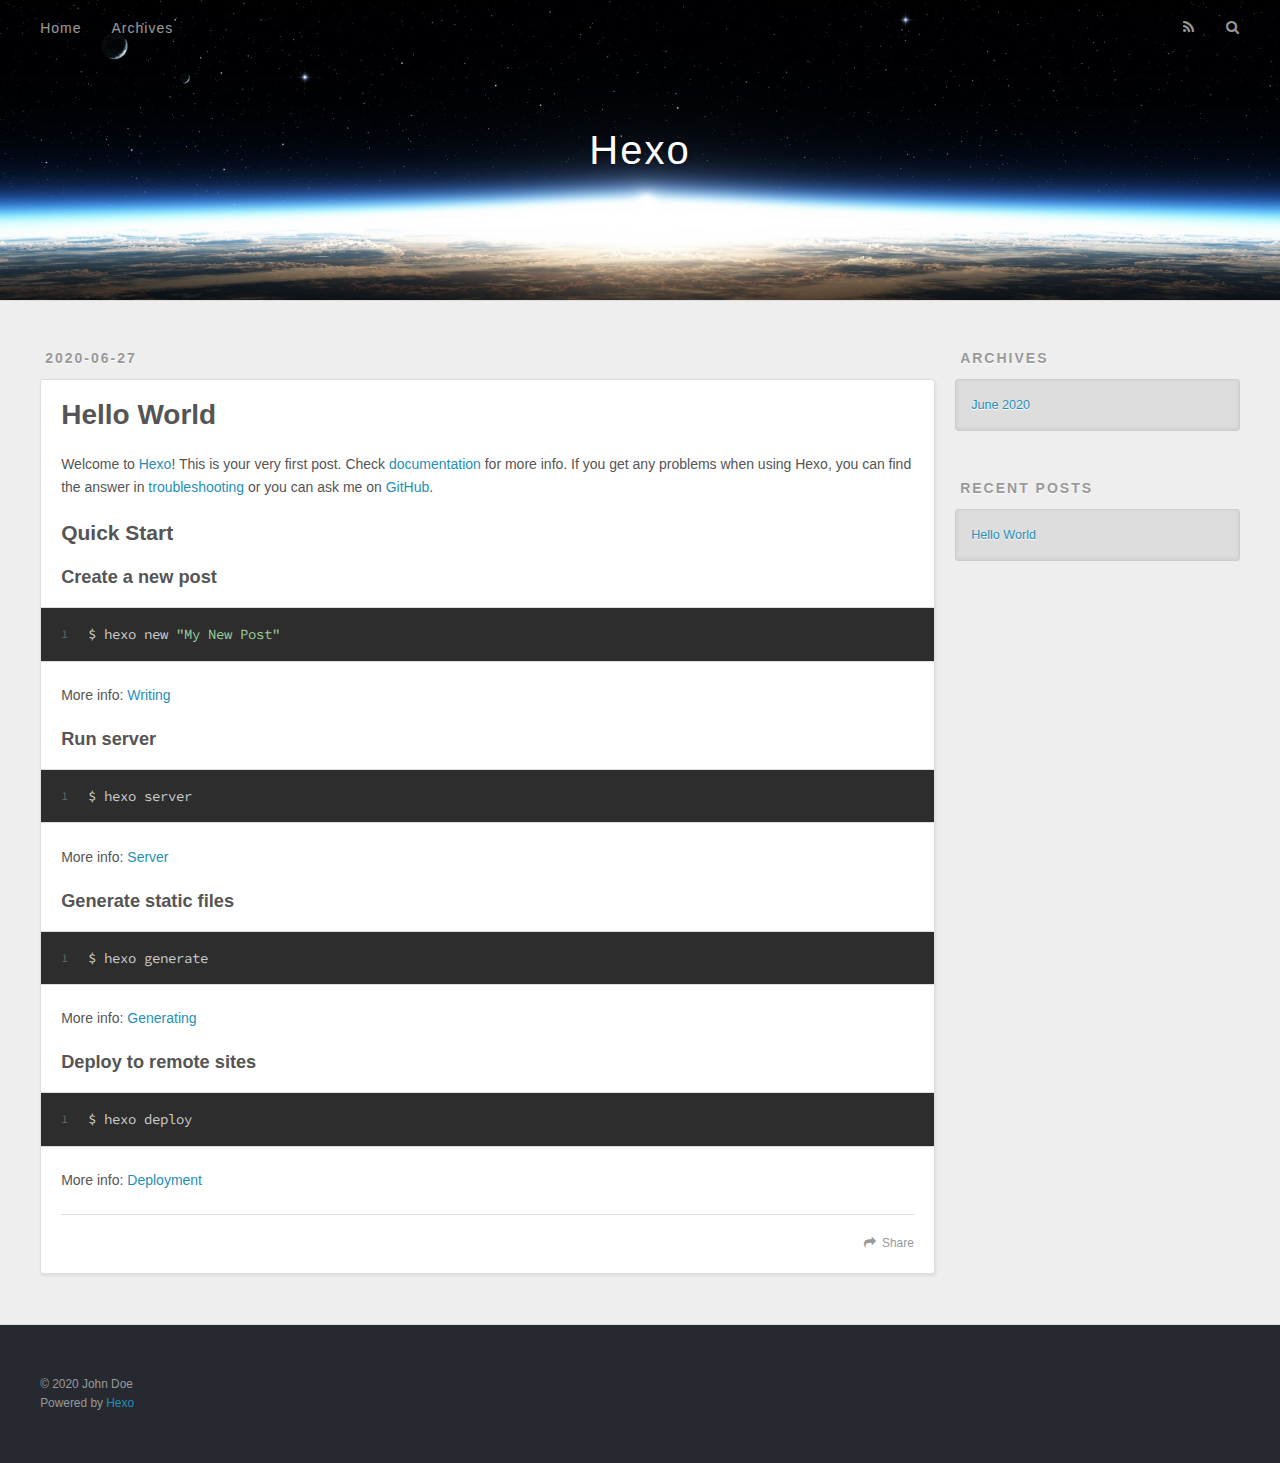
==== index.html @ b0c8f3c9 "Site updated: 2020-06-27 13:51:42" ====
<!DOCTYPE html>
<html>
<head>
  <meta charset="utf-8">
  

  
  <title>Hexo</title>
  <meta name="viewport" content="width=device-width, initial-scale=1, maximum-scale=1">
  <meta property="og:type" content="website">
<meta property="og:title" content="Hexo">
<meta property="og:url" content="http://yoursite.com/index.html">
<meta property="og:site_name" content="Hexo">
<meta property="og:locale" content="en_US">
<meta property="article:author" content="John Doe">
<meta name="twitter:card" content="summary">
  
    <link rel="alternate" href="/atom.xml" title="Hexo" type="application/atom+xml">
  
  
    <link rel="icon" href="/favicon.png">
  
  
    <link href="//fonts.googleapis.com/css?family=Source+Code+Pro" rel="stylesheet" type="text/css">
  
  
<link rel="stylesheet" href="/css/style.css">

<meta name="generator" content="Hexo 4.2.1"></head>

<body>
  <div id="container">
    <div id="wrap">
      <header id="header">
  <div id="banner"></div>
  <div id="header-outer" class="outer">
    <div id="header-title" class="inner">
      <h1 id="logo-wrap">
        <a href="/" id="logo">Hexo</a>
      </h1>
      
    </div>
    <div id="header-inner" class="inner">
      <nav id="main-nav">
        <a id="main-nav-toggle" class="nav-icon"></a>
        
          <a class="main-nav-link" href="/">Home</a>
        
          <a class="main-nav-link" href="/archives">Archives</a>
        
      </nav>
      <nav id="sub-nav">
        
          <a id="nav-rss-link" class="nav-icon" href="/atom.xml" title="RSS Feed"></a>
        
        <a id="nav-search-btn" class="nav-icon" title="Search"></a>
      </nav>
      <div id="search-form-wrap">
        <form action="//google.com/search" method="get" accept-charset="UTF-8" class="search-form"><input type="search" name="q" class="search-form-input" placeholder="Search"><button type="submit" class="search-form-submit">&#xF002;</button><input type="hidden" name="sitesearch" value="http://yoursite.com"></form>
      </div>
    </div>
  </div>
</header>
      <div class="outer">
        <section id="main">
  
    <article id="post-hello-world" class="article article-type-post" itemscope itemprop="blogPost">
  <div class="article-meta">
    <a href="/2020/06/27/hello-world/" class="article-date">
  <time datetime="2020-06-27T05:15:35.209Z" itemprop="datePublished">2020-06-27</time>
</a>
    
  </div>
  <div class="article-inner">
    
    
      <header class="article-header">
        
  
    <h1 itemprop="name">
      <a class="article-title" href="/2020/06/27/hello-world/">Hello World</a>
    </h1>
  

      </header>
    
    <div class="article-entry" itemprop="articleBody">
      
        <p>Welcome to <a href="https://hexo.io/" target="_blank" rel="noopener">Hexo</a>! This is your very first post. Check <a href="https://hexo.io/docs/" target="_blank" rel="noopener">documentation</a> for more info. If you get any problems when using Hexo, you can find the answer in <a href="https://hexo.io/docs/troubleshooting.html" target="_blank" rel="noopener">troubleshooting</a> or you can ask me on <a href="https://github.com/hexojs/hexo/issues" target="_blank" rel="noopener">GitHub</a>.</p>
<h2 id="Quick-Start"><a href="#Quick-Start" class="headerlink" title="Quick Start"></a>Quick Start</h2><h3 id="Create-a-new-post"><a href="#Create-a-new-post" class="headerlink" title="Create a new post"></a>Create a new post</h3><figure class="highlight bash"><table><tr><td class="gutter"><pre><span class="line">1</span><br></pre></td><td class="code"><pre><span class="line">$ hexo new <span class="string">"My New Post"</span></span><br></pre></td></tr></table></figure>

<p>More info: <a href="https://hexo.io/docs/writing.html" target="_blank" rel="noopener">Writing</a></p>
<h3 id="Run-server"><a href="#Run-server" class="headerlink" title="Run server"></a>Run server</h3><figure class="highlight bash"><table><tr><td class="gutter"><pre><span class="line">1</span><br></pre></td><td class="code"><pre><span class="line">$ hexo server</span><br></pre></td></tr></table></figure>

<p>More info: <a href="https://hexo.io/docs/server.html" target="_blank" rel="noopener">Server</a></p>
<h3 id="Generate-static-files"><a href="#Generate-static-files" class="headerlink" title="Generate static files"></a>Generate static files</h3><figure class="highlight bash"><table><tr><td class="gutter"><pre><span class="line">1</span><br></pre></td><td class="code"><pre><span class="line">$ hexo generate</span><br></pre></td></tr></table></figure>

<p>More info: <a href="https://hexo.io/docs/generating.html" target="_blank" rel="noopener">Generating</a></p>
<h3 id="Deploy-to-remote-sites"><a href="#Deploy-to-remote-sites" class="headerlink" title="Deploy to remote sites"></a>Deploy to remote sites</h3><figure class="highlight bash"><table><tr><td class="gutter"><pre><span class="line">1</span><br></pre></td><td class="code"><pre><span class="line">$ hexo deploy</span><br></pre></td></tr></table></figure>

<p>More info: <a href="https://hexo.io/docs/one-command-deployment.html" target="_blank" rel="noopener">Deployment</a></p>

      
    </div>
    <footer class="article-footer">
      <a data-url="http://yoursite.com/2020/06/27/hello-world/" data-id="ckbx70h0a00002ouydv3hh82j" class="article-share-link">Share</a>
      
      
    </footer>
  </div>
  
</article>


  


</section>
        
          <aside id="sidebar">
  
    

  
    

  
    
  
    
  <div class="widget-wrap">
    <h3 class="widget-title">Archives</h3>
    <div class="widget">
      <ul class="archive-list"><li class="archive-list-item"><a class="archive-list-link" href="/archives/2020/06/">June 2020</a></li></ul>
    </div>
  </div>


  
    
  <div class="widget-wrap">
    <h3 class="widget-title">Recent Posts</h3>
    <div class="widget">
      <ul>
        
          <li>
            <a href="/2020/06/27/hello-world/">Hello World</a>
          </li>
        
      </ul>
    </div>
  </div>

  
</aside>
        
      </div>
      <footer id="footer">
  
  <div class="outer">
    <div id="footer-info" class="inner">
      &copy; 2020 John Doe<br>
      Powered by <a href="http://hexo.io/" target="_blank">Hexo</a>
    </div>
  </div>
</footer>
    </div>
    <nav id="mobile-nav">
  
    <a href="/" class="mobile-nav-link">Home</a>
  
    <a href="/archives" class="mobile-nav-link">Archives</a>
  
</nav>
    

<script src="//ajax.googleapis.com/ajax/libs/jquery/2.0.3/jquery.min.js"></script>


  
<link rel="stylesheet" href="/fancybox/jquery.fancybox.css">

  
<script src="/fancybox/jquery.fancybox.pack.js"></script>




<script src="/js/script.js"></script>




  </div>
</body>
</html>
---- css/style.css ----
body {
  width: 100%;
}
body:before,
body:after {
  content: "";
  display: table;
}
body:after {
  clear: both;
}
html,
body,
div,
span,
applet,
object,
iframe,
h1,
h2,
h3,
h4,
h5,
h6,
p,
blockquote,
pre,
a,
abbr,
acronym,
address,
big,
cite,
code,
del,
dfn,
em,
img,
ins,
kbd,
q,
s,
samp,
small,
strike,
strong,
sub,
sup,
tt,
var,
dl,
dt,
dd,
ol,
ul,
li,
fieldset,
form,
label,
legend,
table,
caption,
tbody,
tfoot,
thead,
tr,
th,
td {
  margin: 0;
  padding: 0;
  border: 0;
  outline: 0;
  font-weight: inherit;
  font-style: inherit;
  font-family: inherit;
  font-size: 100%;
  vertical-align: baseline;
}
body {
  line-height: 1;
  color: #000;
  background: #fff;
}
ol,
ul {
  list-style: none;
}
table {
  border-collapse: separate;
  border-spacing: 0;
  vertical-align: middle;
}
caption,
th,
td {
  text-align: left;
  font-weight: normal;
  vertical-align: middle;
}
a img {
  border: none;
}
input,
button {
  margin: 0;
  padding: 0;
}
input::-moz-focus-inner,
button::-moz-focus-inner {
  border: 0;
  padding: 0;
}
@font-face {
  font-family: FontAwesome;
  font-style: normal;
  font-weight: normal;
  src: url("fonts/fontawesome-webfont.eot?v=#4.0.3");
  src: url("fonts/fontawesome-webfont.eot?#iefix&v=#4.0.3") format("embedded-opentype"), url("fonts/fontawesome-webfont.woff?v=#4.0.3") format("woff"), url("fonts/fontawesome-webfont.ttf?v=#4.0.3") format("truetype"), url("fonts/fontawesome-webfont.svg#fontawesomeregular?v=#4.0.3") format("svg");
}
html,
body,
#container {
  height: 100%;
}
body {
  background: #eee;
  font: 14px -apple-system, BlinkMacSystemFont, "Segoe UI", "Roboto", "Oxygen", "Ubuntu", "Cantarell", "Fira Sans", "Droid Sans", "Helvetica Neue", sans-serif;
  -webkit-text-size-adjust: 100%;
}
.outer {
  max-width: 1220px;
  margin: 0 auto;
  padding: 0 20px;
}
.outer:before,
.outer:after {
  content: "";
  display: table;
}
.outer:after {
  clear: both;
}
.inner {
  display: inline;
  float: left;
  width: 98.33333333333333%;
  margin: 0 0.833333333333333%;
}
.left,
.alignleft {
  float: left;
}
.right,
.alignright {
  float: right;
}
.clear {
  clear: both;
}
#container {
  position: relative;
}
.mobile-nav-on {
  overflow: hidden;
}
#wrap {
  height: 100%;
  width: 100%;
  position: absolute;
  top: 0;
  left: 0;
  -webkit-transition: 0.2s ease-out;
  -moz-transition: 0.2s ease-out;
  -ms-transition: 0.2s ease-out;
  transition: 0.2s ease-out;
  z-index: 1;
  background: #eee;
}
.mobile-nav-on #wrap {
  left: 280px;
}
@media screen and (min-width: 768px) {
  #main {
    display: inline;
    float: left;
    width: 73.33333333333333%;
    margin: 0 0.833333333333333%;
  }
}
.article-date,
.article-category-link,
.archive-year,
.widget-title {
  text-decoration: none;
  text-transform: uppercase;
  letter-spacing: 2px;
  color: #999;
  margin-bottom: 1em;
  margin-left: 5px;
  line-height: 1em;
  text-shadow: 0 1px #fff;
  font-weight: bold;
}
.article-inner,
.archive-article-inner {
  background: #fff;
  -webkit-box-shadow: 1px 2px 3px #ddd;
  box-shadow: 1px 2px 3px #ddd;
  border: 1px solid #ddd;
  border-radius: 3px;
}
.article-entry h1,
.widget h1 {
  font-size: 2em;
}
.article-entry h2,
.widget h2 {
  font-size: 1.5em;
}
.article-entry h3,
.widget h3 {
  font-size: 1.3em;
}
.article-entry h4,
.widget h4 {
  font-size: 1.2em;
}
.article-entry h5,
.widget h5 {
  font-size: 1em;
}
.article-entry h6,
.widget h6 {
  font-size: 1em;
  color: #999;
}
.article-entry hr,
.widget hr {
  border: 1px dashed #ddd;
}
.article-entry strong,
.widget strong {
  font-weight: bold;
}
.article-entry em,
.widget em,
.article-entry cite,
.widget cite {
  font-style: italic;
}
.article-entry sup,
.widget sup,
.article-entry sub,
.widget sub {
  font-size: 0.75em;
  line-height: 0;
  position: relative;
  vertical-align: baseline;
}
.article-entry sup,
.widget sup {
  top: -0.5em;
}
.article-entry sub,
.widget sub {
  bottom: -0.2em;
}
.article-entry small,
.widget small {
  font-size: 0.85em;
}
.article-entry acronym,
.widget acronym,
.article-entry abbr,
.widget abbr {
  border-bottom: 1px dotted;
}
.article-entry ul,
.widget ul,
.article-entry ol,
.widget ol,
.article-entry dl,
.widget dl {
  margin: 0 20px;
  line-height: 1.6em;
}
.article-entry ul ul,
.widget ul ul,
.article-entry ol ul,
.widget ol ul,
.article-entry ul ol,
.widget ul ol,
.article-entry ol ol,
.widget ol ol {
  margin-top: 0;
  margin-bottom: 0;
}
.article-entry ul,
.widget ul {
  list-style: disc;
}
.article-entry ol,
.widget ol {
  list-style: decimal;
}
.article-entry dt,
.widget dt {
  font-weight: bold;
}
#header {
  height: 300px;
  position: relative;
  border-bottom: 1px solid #ddd;
}
#header:before,
#header:after {
  content: "";
  position: absolute;
  left: 0;
  right: 0;
  height: 40px;
}
#header:before {
  top: 0;
  background: -webkit-linear-gradient(rgba(0,0,0,0.2), transparent);
  background: -moz-linear-gradient(rgba(0,0,0,0.2), transparent);
  background: -ms-linear-gradient(rgba(0,0,0,0.2), transparent);
  background: linear-gradient(rgba(0,0,0,0.2), transparent);
}
#header:after {
  bottom: 0;
  background: -webkit-linear-gradient(transparent, rgba(0,0,0,0.2));
  background: -moz-linear-gradient(transparent, rgba(0,0,0,0.2));
  background: -ms-linear-gradient(transparent, rgba(0,0,0,0.2));
  background: linear-gradient(transparent, rgba(0,0,0,0.2));
}
#header-outer {
  height: 100%;
  position: relative;
}
#header-inner {
  position: relative;
  overflow: hidden;
}
#banner {
  position: absolute;
  top: 0;
  left: 0;
  width: 100%;
  height: 100%;
  background: url("images/banner.jpg") center #000;
  -webkit-background-size: cover;
  -moz-background-size: cover;
  background-size: cover;
  z-index: -1;
}
#header-title {
  text-align: center;
  height: 40px;
  position: absolute;
  top: 50%;
  left: 0;
  margin-top: -20px;
}
#logo,
#subtitle {
  text-decoration: none;
  color: #fff;
  font-weight: 300;
  text-shadow: 0 1px 4px rgba(0,0,0,0.3);
}
#logo {
  font-size: 40px;
  line-height: 40px;
  letter-spacing: 2px;
}
#subtitle {
  font-size: 16px;
  line-height: 16px;
  letter-spacing: 1px;
}
#subtitle-wrap {
  margin-top: 16px;
}
#main-nav {
  float: left;
  margin-left: -15px;
}
.nav-icon,
.main-nav-link {
  float: left;
  color: #fff;
  opacity: 0.6;
  text-decoration: none;
  text-shadow: 0 1px rgba(0,0,0,0.2);
  -webkit-transition: opacity 0.2s;
  -moz-transition: opacity 0.2s;
  -ms-transition: opacity 0.2s;
  transition: opacity 0.2s;
  display: block;
  padding: 20px 15px;
}
.nav-icon:hover,
.main-nav-link:hover {
  opacity: 1;
}
.nav-icon {
  font-family: FontAwesome;
  text-align: center;
  font-size: 14px;
  width: 14px;
  height: 14px;
  padding: 20px 15px;
  position: relative;
  cursor: pointer;
}
.main-nav-link {
  font-weight: 300;
  letter-spacing: 1px;
}
@media screen and (max-width: 479px) {
  .main-nav-link {
    display: none;
  }
}
#main-nav-toggle {
  display: none;
}
#main-nav-toggle:before {
  content: "\f0c9";
}
@media screen and (max-width: 479px) {
  #main-nav-toggle {
    display: block;
  }
}
#sub-nav {
  float: right;
  margin-right: -15px;
}
#nav-rss-link:before {
  content: "\f09e";
}
#nav-search-btn:before {
  content: "\f002";
}
#search-form-wrap {
  position: absolute;
  top: 15px;
  width: 150px;
  height: 30px;
  right: -150px;
  opacity: 0;
  -webkit-transition: 0.2s ease-out;
  -moz-transition: 0.2s ease-out;
  -ms-transition: 0.2s ease-out;
  transition: 0.2s ease-out;
}
#search-form-wrap.on {
  opacity: 1;
  right: 0;
}
@media screen and (max-width: 479px) {
  #search-form-wrap {
    width: 100%;
    right: -100%;
  }
}
.search-form {
  position: absolute;
  top: 0;
  left: 0;
  right: 0;
  background: #fff;
  padding: 5px 15px;
  border-radius: 15px;
  -webkit-box-shadow: 0 0 10px rgba(0,0,0,0.3);
  box-shadow: 0 0 10px rgba(0,0,0,0.3);
}
.search-form-input {
  border: none;
  background: none;
  color: #555;
  width: 100%;
  font: 13px -apple-system, BlinkMacSystemFont, "Segoe UI", "Roboto", "Oxygen", "Ubuntu", "Cantarell", "Fira Sans", "Droid Sans", "Helvetica Neue", sans-serif;
  outline: none;
}
.search-form-input::-webkit-search-results-decoration,
.search-form-input::-webkit-search-cancel-button {
  -webkit-appearance: none;
}
.search-form-submit {
  position: absolute;
  top: 50%;
  right: 10px;
  margin-top: -7px;
  font: 13px FontAwesome;
  border: none;
  background: none;
  color: #bbb;
  cursor: pointer;
}
.search-form-submit:hover,
.search-form-submit:focus {
  color: #777;
}
.article {
  margin: 50px 0;
}
.article-inner {
  overflow: hidden;
}
.article-meta:before,
.article-meta:after {
  content: "";
  display: table;
}
.article-meta:after {
  clear: both;
}
.article-date {
  float: left;
}
.article-category {
  float: left;
  line-height: 1em;
  color: #ccc;
  text-shadow: 0 1px #fff;
  margin-left: 8px;
}
.article-category:before {
  content: "\2022";
}
.article-category-link {
  margin: 0 12px 1em;
}
.article-header {
  padding: 20px 20px 0;
}
.article-title {
  text-decoration: none;
  font-size: 2em;
  font-weight: bold;
  color: #555;
  line-height: 1.1em;
  -webkit-transition: color 0.2s;
  -moz-transition: color 0.2s;
  -ms-transition: color 0.2s;
  transition: color 0.2s;
}
a.article-title:hover {
  color: #258fb8;
}
.article-entry {
  color: #555;
  padding: 0 20px;
}
.article-entry:before,
.article-entry:after {
  content: "";
  display: table;
}
.article-entry:after {
  clear: both;
}
.article-entry p,
.article-entry table {
  line-height: 1.6em;
  margin: 1.6em 0;
}
.article-entry h1,
.article-entry h2,
.article-entry h3,
.article-entry h4,
.article-entry h5,
.article-entry h6 {
  font-weight: bold;
}
.article-entry h1,
.article-entry h2,
.article-entry h3,
.article-entry h4,
.article-entry h5,
.article-entry h6 {
  line-height: 1.1em;
  margin: 1.1em 0;
}
.article-entry a {
  color: #258fb8;
  text-decoration: none;
}
.article-entry a:hover {
  text-decoration: underline;
}
.article-entry ul,
.article-entry ol,
.article-entry dl {
  margin-top: 1.6em;
  margin-bottom: 1.6em;
}
.article-entry img,
.article-entry video {
  max-width: 100%;
  height: auto;
  display: block;
  margin: auto;
}
.article-entry iframe {
  border: none;
}
.article-entry table {
  width: 100%;
  border-collapse: collapse;
  border-spacing: 0;
}
.article-entry th {
  font-weight: bold;
  border-bottom: 3px solid #ddd;
  padding-bottom: 0.5em;
}
.article-entry td {
  border-bottom: 1px solid #ddd;
  padding: 10px 0;
}
.article-entry blockquote {
  font-family: Georgia, "Times New Roman", serif;
  font-size: 1.4em;
  margin: 1.6em 20px;
  text-align: center;
}
.article-entry blockquote footer {
  font-size: 14px;
  margin: 1.6em 0;
  font-family: -apple-system, BlinkMacSystemFont, "Segoe UI", "Roboto", "Oxygen", "Ubuntu", "Cantarell", "Fira Sans", "Droid Sans", "Helvetica Neue", sans-serif;
}
.article-entry blockquote footer cite:before {
  content: "—";
  padding: 0 0.5em;
}
.article-entry .pullquote {
  text-align: left;
  width: 45%;
  margin: 0;
}
.article-entry .pullquote.left {
  margin-left: 0.5em;
  margin-right: 1em;
}
.article-entry .pullquote.right {
  margin-right: 0.5em;
  margin-left: 1em;
}
.article-entry .caption {
  color: #999;
  display: block;
  font-size: 0.9em;
  margin-top: 0.5em;
  position: relative;
  text-align: center;
}
.article-entry .video-container {
  position: relative;
  padding-top: 56.25%;
  height: 0;
  overflow: hidden;
}
.article-entry .video-container iframe,
.article-entry .video-container object,
.article-entry .video-container embed {
  position: absolute;
  top: 0;
  left: 0;
  width: 100%;
  height: 100%;
  margin-top: 0;
}
.article-more-link a {
  display: inline-block;
  line-height: 1em;
  padding: 6px 15px;
  border-radius: 15px;
  background: #eee;
  color: #999;
  text-shadow: 0 1px #fff;
  text-decoration: none;
}
.article-more-link a:hover {
  background: #258fb8;
  color: #fff;
  text-decoration: none;
  text-shadow: 0 1px #1e7293;
}
.article-footer {
  font-size: 0.85em;
  line-height: 1.6em;
  border-top: 1px solid #ddd;
  padding-top: 1.6em;
  margin: 0 20px 20px;
}
.article-footer:before,
.article-footer:after {
  content: "";
  display: table;
}
.article-footer:after {
  clear: both;
}
.article-footer a {
  color: #999;
  text-decoration: none;
}
.article-footer a:hover {
  color: #555;
}
.article-tag-list-item {
  float: left;
  margin-right: 10px;
}
.article-tag-list-link:before {
  content: "#";
}
.article-comment-link {
  float: right;
}
.article-comment-link:before {
  content: "\f075";
  font-family: FontAwesome;
  padding-right: 8px;
}
.article-share-link {
  cursor: pointer;
  float: right;
  margin-left: 20px;
}
.article-share-link:before {
  content: "\f064";
  font-family: FontAwesome;
  padding-right: 6px;
}
#article-nav {
  position: relative;
}
#article-nav:before,
#article-nav:after {
  content: "";
  display: table;
}
#article-nav:after {
  clear: both;
}
@media screen and (min-width: 768px) {
  #article-nav {
    margin: 50px 0;
  }
  #article-nav:before {
    width: 8px;
    height: 8px;
    position: absolute;
    top: 50%;
    left: 50%;
    margin-top: -4px;
    margin-left: -4px;
    content: "";
    border-radius: 50%;
    background: #ddd;
    -webkit-box-shadow: 0 1px 2px #fff;
    box-shadow: 0 1px 2px #fff;
  }
}
.article-nav-link-wrap {
  text-decoration: none;
  text-shadow: 0 1px #fff;
  color: #999;
  -webkit-box-sizing: border-box;
  -moz-box-sizing: border-box;
  box-sizing: border-box;
  margin-top: 50px;
  text-align: center;
  display: block;
}
.article-nav-link-wrap:hover {
  color: #555;
}
@media screen and (min-width: 768px) {
  .article-nav-link-wrap {
    width: 50%;
    margin-top: 0;
  }
}
@media screen and (min-width: 768px) {
  #article-nav-newer {
    float: left;
    text-align: right;
    padding-right: 20px;
  }
}
@media screen and (min-width: 768px) {
  #article-nav-older {
    float: right;
    text-align: left;
    padding-left: 20px;
  }
}
.article-nav-caption {
  text-transform: uppercase;
  letter-spacing: 2px;
  color: #ddd;
  line-height: 1em;
  font-weight: bold;
}
#article-nav-newer .article-nav-caption {
  margin-right: -2px;
}
.article-nav-title {
  font-size: 0.85em;
  line-height: 1.6em;
  margin-top: 0.5em;
}
.article-share-box {
  position: absolute;
  display: none;
  background: #fff;
  -webkit-box-shadow: 1px 2px 10px rgba(0,0,0,0.2);
  box-shadow: 1px 2px 10px rgba(0,0,0,0.2);
  border-radius: 3px;
  margin-left: -145px;
  overflow: hidden;
  z-index: 1;
}
.article-share-box.on {
  display: block;
}
.article-share-input {
  width: 100%;
  background: none;
  -webkit-box-sizing: border-box;
  -moz-box-sizing: border-box;
  box-sizing: border-box;
  font: 14px -apple-system, BlinkMacSystemFont, "Segoe UI", "Roboto", "Oxygen", "Ubuntu", "Cantarell", "Fira Sans", "Droid Sans", "Helvetica Neue", sans-serif;
  padding: 0 15px;
  color: #555;
  outline: none;
  border: 1px solid #ddd;
  border-radius: 3px 3px 0 0;
  height: 36px;
  line-height: 36px;
}
.article-share-links {
  background: #eee;
}
.article-share-links:before,
.article-share-links:after {
  content: "";
  display: table;
}
.article-share-links:after {
  clear: both;
}
.article-share-twitter,
.article-share-facebook,
.article-share-pinterest,
.article-share-google {
  width: 50px;
  height: 36px;
  display: block;
  float: left;
  position: relative;
  color: #999;
  text-shadow: 0 1px #fff;
}
.article-share-twitter:before,
.article-share-facebook:before,
.article-share-pinterest:before,
.article-share-google:before {
  font-size: 20px;
  font-family: FontAwesome;
  width: 20px;
  height: 20px;
  position: absolute;
  top: 50%;
  left: 50%;
  margin-top: -10px;
  margin-left: -10px;
  text-align: center;
}
.article-share-twitter:hover,
.article-share-facebook:hover,
.article-share-pinterest:hover,
.article-share-google:hover {
  color: #fff;
}
.article-share-twitter:before {
  content: "\f099";
}
.article-share-twitter:hover {
  background: #00aced;
  text-shadow: 0 1px #008abe;
}
.article-share-facebook:before {
  content: "\f09a";
}
.article-share-facebook:hover {
  background: #3b5998;
  text-shadow: 0 1px #2f477a;
}
.article-share-pinterest:before {
  content: "\f0d2";
}
.article-share-pinterest:hover {
  background: #cb2027;
  text-shadow: 0 1px #a21a1f;
}
.article-share-google:before {
  content: "\f0d5";
}
.article-share-google:hover {
  background: #dd4b39;
  text-shadow: 0 1px #be3221;
}
.article-gallery {
  background: #000;
  position: relative;
}
.article-gallery-photos {
  position: relative;
  overflow: hidden;
}
.article-gallery-img {
  display: none;
  max-width: 100%;
}
.article-gallery-img:first-child {
  display: block;
}
.article-gallery-img.loaded {
  position: absolute;
  display: block;
}
.article-gallery-img img {
  display: block;
  max-width: 100%;
  margin: 0 auto;
}
#comments {
  background: #fff;
  -webkit-box-shadow: 1px 2px 3px #ddd;
  box-shadow: 1px 2px 3px #ddd;
  padding: 20px;
  border: 1px solid #ddd;
  border-radius: 3px;
  margin: 50px 0;
}
#comments a {
  color: #258fb8;
}
.archives-wrap {
  margin: 50px 0;
}
.archives:before,
.archives:after {
  content: "";
  display: table;
}
.archives:after {
  clear: both;
}
.archive-year-wrap {
  margin-bottom: 1em;
}
.archives {
  -webkit-column-gap: 10px;
  -moz-column-gap: 10px;
  column-gap: 10px;
}
@media screen and (min-width: 480px) and (max-width: 767px) {
  .archives {
    -webkit-column-count: 2;
    -moz-column-count: 2;
    column-count: 2;
  }
}
@media screen and (min-width: 768px) {
  .archives {
    -webkit-column-count: 3;
    -moz-column-count: 3;
    column-count: 3;
  }
}
.archive-article {
  -webkit-column-break-inside: avoid;
  page-break-inside: avoid;
  overflow: hidden;
  break-inside: avoid-column;
}
.archive-article-inner {
  padding: 10px;
  margin-bottom: 15px;
}
.archive-article-title {
  text-decoration: none;
  font-weight: bold;
  color: #555;
  -webkit-transition: color 0.2s;
  -moz-transition: color 0.2s;
  -ms-transition: color 0.2s;
  transition: color 0.2s;
  line-height: 1.6em;
}
.archive-article-title:hover {
  color: #258fb8;
}
.archive-article-footer {
  margin-top: 1em;
}
.archive-article-date {
  color: #999;
  text-decoration: none;
  font-size: 0.85em;
  line-height: 1em;
  margin-bottom: 0.5em;
  display: block;
}
#page-nav {
  margin: 50px auto;
  background: #fff;
  -webkit-box-shadow: 1px 2px 3px #ddd;
  box-shadow: 1px 2px 3px #ddd;
  border: 1px solid #ddd;
  border-radius: 3px;
  text-align: center;
  color: #999;
  overflow: hidden;
}
#page-nav:before,
#page-nav:after {
  content: "";
  display: table;
}
#page-nav:after {
  clear: both;
}
#page-nav a,
#page-nav span {
  padding: 10px 20px;
  line-height: 1;
  height: 2ex;
}
#page-nav a {
  color: #999;
  text-decoration: none;
}
#page-nav a:hover {
  background: #999;
  color: #fff;
}
#page-nav .prev {
  float: left;
}
#page-nav .next {
  float: right;
}
#page-nav .page-number {
  display: inline-block;
}
@media screen and (max-width: 479px) {
  #page-nav .page-number {
    display: none;
  }
}
#page-nav .current {
  color: #555;
  font-weight: bold;
}
#page-nav .space {
  color: #ddd;
}
#footer {
  background: #262a30;
  padding: 50px 0;
  border-top: 1px solid #ddd;
  color: #999;
}
#footer a {
  color: #258fb8;
  text-decoration: none;
}
#footer a:hover {
  text-decoration: underline;
}
#footer-info {
  line-height: 1.6em;
  font-size: 0.85em;
}
.article-entry pre,
.article-entry .highlight {
  background: #2d2d2d;
  margin: 0 -20px;
  padding: 15px 20px;
  border-style: solid;
  border-color: #ddd;
  border-width: 1px 0;
  overflow: auto;
  color: #ccc;
  line-height: 22.400000000000002px;
}
.article-entry .highlight .gutter pre,
.article-entry .gist .gist-file .gist-data .line-numbers {
  color: #666;
  font-size: 0.85em;
}
.article-entry pre,
.article-entry code {
  font-family: "Source Code Pro", Consolas, Monaco, Menlo, Consolas, monospace;
}
.article-entry code {
  background: #eee;
  text-shadow: 0 1px #fff;
  padding: 0 0.3em;
}
.article-entry pre code {
  background: none;
  text-shadow: none;
  padding: 0;
}
.article-entry .highlight pre {
  border: none;
  margin: 0;
  padding: 0;
}
.article-entry .highlight table {
  margin: 0;
  width: auto;
}
.article-entry .highlight td {
  border: none;
  padding: 0;
}
.article-entry .highlight figcaption {
  font-size: 0.85em;
  color: #999;
  line-height: 1em;
  margin-bottom: 1em;
}
.article-entry .highlight figcaption:before,
.article-entry .highlight figcaption:after {
  content: "";
  display: table;
}
.article-entry .highlight figcaption:after {
  clear: both;
}
.article-entry .highlight figcaption a {
  float: right;
}
.article-entry .highlight .gutter pre {
  text-align: right;
  padding-right: 20px;
}
.article-entry .highlight .line {
  height: 22.400000000000002px;
}
.article-entry .highlight .line.marked {
  background: #515151;
}
.article-entry .gist {
  margin: 0 -20px;
  border-style: solid;
  border-color: #ddd;
  border-width: 1px 0;
  background: #2d2d2d;
  padding: 15px 20px 15px 0;
}
.article-entry .gist .gist-file {
  border: none;
  font-family: "Source Code Pro", Consolas, Monaco, Menlo, Consolas, monospace;
  margin: 0;
}
.article-entry .gist .gist-file .gist-data {
  background: none;
  border: none;
}
.article-entry .gist .gist-file .gist-data .line-numbers {
  background: none;
  border: none;
  padding: 0 20px 0 0;
}
.article-entry .gist .gist-file .gist-data .line-data {
  padding: 0 !important;
}
.article-entry .gist .gist-file .highlight {
  margin: 0;
  padding: 0;
  border: none;
}
.article-entry .gist .gist-file .gist-meta {
  background: #2d2d2d;
  color: #999;
  font: 0.85em -apple-system, BlinkMacSystemFont, "Segoe UI", "Roboto", "Oxygen", "Ubuntu", "Cantarell", "Fira Sans", "Droid Sans", "Helvetica Neue", sans-serif;
  text-shadow: 0 0;
  padding: 0;
  margin-top: 1em;
  margin-left: 20px;
}
.article-entry .gist .gist-file .gist-meta a {
  color: #258fb8;
  font-weight: normal;
}
.article-entry .gist .gist-file .gist-meta a:hover {
  text-decoration: underline;
}
pre .comment,
pre .title {
  color: #999;
}
pre .variable,
pre .attribute,
pre .tag,
pre .regexp,
pre .ruby .constant,
pre .xml .tag .title,
pre .xml .pi,
pre .xml .doctype,
pre .html .doctype,
pre .css .id,
pre .css .class,
pre .css .pseudo {
  color: #f2777a;
}
pre .number,
pre .preprocessor,
pre .built_in,
pre .literal,
pre .params,
pre .constant {
  color: #f99157;
}
pre .class,
pre .ruby .class .title,
pre .css .rules .attribute {
  color: #9c9;
}
pre .string,
pre .value,
pre .inheritance,
pre .header,
pre .ruby .symbol,
pre .xml .cdata {
  color: #9c9;
}
pre .css .hexcolor {
  color: #6cc;
}
pre .function,
pre .python .decorator,
pre .python .title,
pre .ruby .function .title,
pre .ruby .title .keyword,
pre .perl .sub,
pre .javascript .title,
pre .coffeescript .title {
  color: #69c;
}
pre .keyword,
pre .javascript .function {
  color: #c9c;
}
@media screen and (max-width: 479px) {
  #mobile-nav {
    position: absolute;
    top: 0;
    left: 0;
    width: 280px;
    height: 100%;
    background: #191919;
    border-right: 1px solid #fff;
  }
}
@media screen and (max-width: 479px) {
  .mobile-nav-link {
    display: block;
    color: #999;
    text-decoration: none;
    padding: 15px 20px;
    font-weight: bold;
  }
  .mobile-nav-link:hover {
    color: #fff;
  }
}
@media screen and (min-width: 768px) {
  #sidebar {
    display: inline;
    float: left;
    width: 23.333333333333332%;
    margin: 0 0.833333333333333%;
  }
}
.widget-wrap {
  margin: 50px 0;
}
.widget {
  color: #777;
  text-shadow: 0 1px #fff;
  background: #ddd;
  -webkit-box-shadow: 0 -1px 4px #ccc inset;
  box-shadow: 0 -1px 4px #ccc inset;
  border: 1px solid #ccc;
  padding: 15px;
  border-radius: 3px;
}
.widget a {
  color: #258fb8;
  text-decoration: none;
}
.widget a:hover {
  text-decoration: underline;
}
.widget ul ul,
.widget ol ul,
.widget dl ul,
.widget ul ol,
.widget ol ol,
.widget dl ol,
.widget ul dl,
.widget ol dl,
.widget dl dl {
  margin-left: 15px;
  list-style: disc;
}
.widget {
  line-height: 1.6em;
  word-wrap: break-word;
  font-size: 0.9em;
}
.widget ul,
.widget ol {
  list-style: none;
  margin: 0;
}
.widget ul ul,
.widget ol ul,
.widget ul ol,
.widget ol ol {
  margin: 0 20px;
}
.widget ul ul,
.widget ol ul {
  list-style: disc;
}
.widget ul ol,
.widget ol ol {
  list-style: decimal;
}
.category-list-count,
.tag-list-count,
.archive-list-count {
  padding-left: 5px;
  color: #999;
  font-size: 0.85em;
}
.category-list-count:before,
.tag-list-count:before,
.archive-list-count:before {
  content: "(";
}
.category-list-count:after,
.tag-list-count:after,
.archive-list-count:after {
  content: ")";
}
.tagcloud a {
  margin-right: 5px;
  display: inline-block;
}
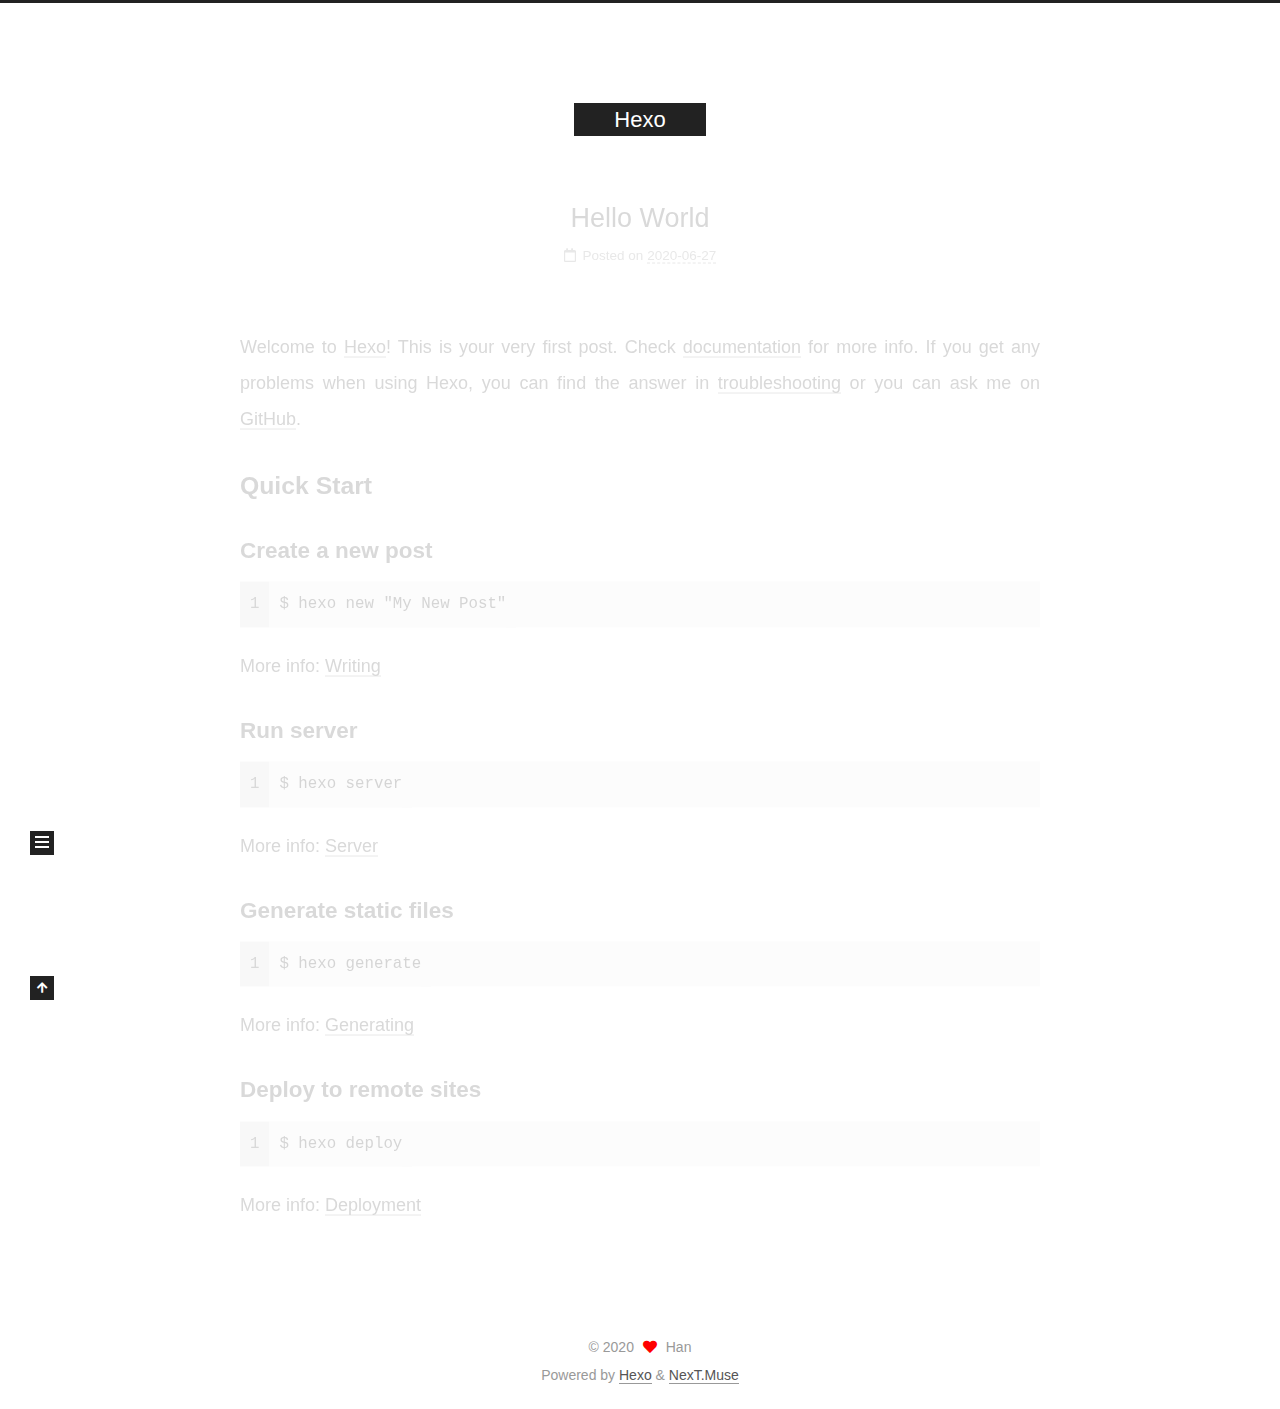
==== commit 63515679: "Site updated: 2020-06-27 14:31:07" ====
--- a/index.html
+++ b/index.html
@@ -1,196 +1,350 @@
 <!DOCTYPE html>
-<html>
+<html lang="en">
 <head>
-  <meta charset="utf-8">
-  
-
-  
-  <title>Hexo</title>
-  <meta name="viewport" content="width=device-width, initial-scale=1, maximum-scale=1">
+  <meta charset="UTF-8">
+<meta name="viewport" content="width=device-width, initial-scale=1, maximum-scale=2">
+<meta name="theme-color" content="#222">
+<meta name="generator" content="Hexo 4.2.1">
+  <link rel="apple-touch-icon" sizes="180x180" href="/images/apple-touch-icon-next.png">
+  <link rel="icon" type="image/png" sizes="32x32" href="/images/favicon-32x32-next.png">
+  <link rel="icon" type="image/png" sizes="16x16" href="/images/favicon-16x16-next.png">
+  <link rel="mask-icon" href="/images/logo.svg" color="#222">
+
+<link rel="stylesheet" href="/css/main.css">
+
+
+<link rel="stylesheet" href="/lib/font-awesome/css/all.min.css">
+
+<script id="hexo-configurations">
+    var NexT = window.NexT || {};
+    var CONFIG = {"hostname":"chasuka.github.io","root":"/","scheme":"Muse","version":"8.0.0-rc.3","exturl":false,"sidebar":{"position":"left","display":"post","padding":18,"offset":12,"onmobile":false},"copycode":{"enable":false,"show_result":false,"style":null},"back2top":{"enable":true,"sidebar":false,"scrollpercent":false},"bookmark":{"enable":false,"color":"#222","save":"auto"},"fancybox":false,"mediumzoom":false,"lazyload":false,"pangu":false,"comments":{"style":"tabs","active":null,"storage":true,"lazyload":false,"nav":null},"algolia":{"hits":{"per_page":10},"labels":{"input_placeholder":"Search for Posts","hits_empty":"We didn't find any results for the search: ${query}","hits_stats":"${hits} results found in ${time} ms"}},"localsearch":{"enable":false,"trigger":"auto","top_n_per_article":1,"unescape":false,"preload":false},"motion":{"enable":true,"async":false,"transition":{"post_block":"fadeIn","post_header":"slideDownIn","post_body":"slideDownIn","coll_header":"slideLeftIn","sidebar":"slideUpIn"}}};
+  </script>
+
   <meta property="og:type" content="website">
 <meta property="og:title" content="Hexo">
-<meta property="og:url" content="http://yoursite.com/index.html">
+<meta property="og:url" content="https://chasuka.github.io/index.html">
 <meta property="og:site_name" content="Hexo">
 <meta property="og:locale" content="en_US">
-<meta property="article:author" content="John Doe">
+<meta property="article:author" content="Han">
 <meta name="twitter:card" content="summary">
-  
-    <link rel="alternate" href="/atom.xml" title="Hexo" type="application/atom+xml">
-  
-  
-    <link rel="icon" href="/favicon.png">
-  
-  
-    <link href="//fonts.googleapis.com/css?family=Source+Code+Pro" rel="stylesheet" type="text/css">
-  
-  
-<link rel="stylesheet" href="/css/style.css">
-
-<meta name="generator" content="Hexo 4.2.1"></head>
-
-<body>
-  <div id="container">
-    <div id="wrap">
-      <header id="header">
-  <div id="banner"></div>
-  <div id="header-outer" class="outer">
-    <div id="header-title" class="inner">
-      <h1 id="logo-wrap">
-        <a href="/" id="logo">Hexo</a>
-      </h1>
+
+<link rel="canonical" href="https://chasuka.github.io/">
+
+
+<script id="page-configurations">
+  // https://hexo.io/docs/variables.html
+  CONFIG.page = {
+    sidebar: "",
+    isHome : true,
+    isPost : false,
+    lang   : 'en'
+  };
+</script>
+
+  <title>Hexo</title>
+  
+
+
+
+
+
+
+  <noscript>
+  <style>
+  .use-motion .brand,
+  .use-motion .menu-item,
+  .sidebar-inner,
+  .use-motion .post-block,
+  .use-motion .pagination,
+  .use-motion .comments,
+  .use-motion .post-header,
+  .use-motion .post-body,
+  .use-motion .collection-header { opacity: initial; }
+
+  .use-motion .site-title,
+  .use-motion .site-subtitle {
+    opacity: initial;
+    top: initial;
+  }
+
+  .use-motion .logo-line-before i { left: initial; }
+  .use-motion .logo-line-after i { right: initial; }
+  </style>
+</noscript>
+
+</head>
+
+<body itemscope itemtype="http://schema.org/WebPage">
+  <div class="container use-motion">
+    <div class="headband"></div>
+
+    <header class="header" itemscope itemtype="http://schema.org/WPHeader">
+      <div class="header-inner"><div class="site-brand-container">
+  <div class="site-nav-toggle">
+    <div class="toggle" aria-label="Toggle navigation bar">
+    </div>
+  </div>
+
+  <div class="site-meta">
+
+    <a href="/" class="brand" rel="start">
+      <span class="logo-line-before"><i></i></span>
+      <h1 class="site-title">Hexo</h1>
+      <span class="logo-line-after"><i></i></span>
+    </a>
+  </div>
+
+  <div class="site-nav-right">
+    <div class="toggle popup-trigger">
+    </div>
+  </div>
+</div>
+
+
+
+
+
+
+
+</div>
+    </header>
+
+    
+  <div class="back-to-top">
+    <i class="fa fa-arrow-up"></i>
+    <span>0%</span>
+  </div>
+
+
+    <main class="main">
+      <div class="main-inner">
+        <div class="content-wrap">
+          
+
+          <div class="content index posts-expand">
+            
+      
+  
+  
+  <article itemscope itemtype="http://schema.org/Article" class="post-block" lang="en">
+    <link itemprop="mainEntityOfPage" href="https://chasuka.github.io/2020/06/27/hello-world/">
+
+    <span hidden itemprop="author" itemscope itemtype="http://schema.org/Person">
+      <meta itemprop="image" content="/images/avatar.gif">
+      <meta itemprop="name" content="Han">
+      <meta itemprop="description" content="">
+    </span>
+
+    <span hidden itemprop="publisher" itemscope itemtype="http://schema.org/Organization">
+      <meta itemprop="name" content="Hexo">
+    </span>
+      <header class="post-header">
+        <h2 class="post-title" itemprop="name headline">
+          
+            <a href="/2020/06/27/hello-world/" class="post-title-link" itemprop="url">Hello World</a>
+        </h2>
+
+        <div class="post-meta">
+            <span class="post-meta-item">
+              <span class="post-meta-item-icon">
+                <i class="far fa-calendar"></i>
+              </span>
+              <span class="post-meta-item-text">Posted on</span>
+
+              <time title="Created: 2020-06-27 13:15:35" itemprop="dateCreated datePublished" datetime="2020-06-27T13:15:35+08:00">2020-06-27</time>
+            </span>
+
+          
+
+        </div>
+      </header>
+
+    
+    
+    
+    <div class="post-body" itemprop="articleBody">
+
+      
+          <p>Welcome to <a href="https://hexo.io/" target="_blank" rel="noopener">Hexo</a>! This is your very first post. Check <a href="https://hexo.io/docs/" target="_blank" rel="noopener">documentation</a> for more info. If you get any problems when using Hexo, you can find the answer in <a href="https://hexo.io/docs/troubleshooting.html" target="_blank" rel="noopener">troubleshooting</a> or you can ask me on <a href="https://github.com/hexojs/hexo/issues" target="_blank" rel="noopener">GitHub</a>.</p>
+<h2 id="Quick-Start"><a href="#Quick-Start" class="headerlink" title="Quick Start"></a>Quick Start</h2><h3 id="Create-a-new-post"><a href="#Create-a-new-post" class="headerlink" title="Create a new post"></a>Create a new post</h3><figure class="highlight bash"><table><tr><td class="gutter"><pre><span class="line">1</span><br></pre></td><td class="code"><pre><span class="line">$ hexo new <span class="string">"My New Post"</span></span><br></pre></td></tr></table></figure>
+
+<p>More info: <a href="https://hexo.io/docs/writing.html" target="_blank" rel="noopener">Writing</a></p>
+<h3 id="Run-server"><a href="#Run-server" class="headerlink" title="Run server"></a>Run server</h3><figure class="highlight bash"><table><tr><td class="gutter"><pre><span class="line">1</span><br></pre></td><td class="code"><pre><span class="line">$ hexo server</span><br></pre></td></tr></table></figure>
+
+<p>More info: <a href="https://hexo.io/docs/server.html" target="_blank" rel="noopener">Server</a></p>
+<h3 id="Generate-static-files"><a href="#Generate-static-files" class="headerlink" title="Generate static files"></a>Generate static files</h3><figure class="highlight bash"><table><tr><td class="gutter"><pre><span class="line">1</span><br></pre></td><td class="code"><pre><span class="line">$ hexo generate</span><br></pre></td></tr></table></figure>
+
+<p>More info: <a href="https://hexo.io/docs/generating.html" target="_blank" rel="noopener">Generating</a></p>
+<h3 id="Deploy-to-remote-sites"><a href="#Deploy-to-remote-sites" class="headerlink" title="Deploy to remote sites"></a>Deploy to remote sites</h3><figure class="highlight bash"><table><tr><td class="gutter"><pre><span class="line">1</span><br></pre></td><td class="code"><pre><span class="line">$ hexo deploy</span><br></pre></td></tr></table></figure>
+
+<p>More info: <a href="https://hexo.io/docs/one-command-deployment.html" target="_blank" rel="noopener">Deployment</a></p>
+
       
     </div>
-    <div id="header-inner" class="inner">
-      <nav id="main-nav">
-        <a id="main-nav-toggle" class="nav-icon"></a>
+
+    
+    
+    
+      <footer class="post-footer">
+        <div class="post-eof"></div>
+      </footer>
+  </article>
+  
+  
+  
+
+
+  
+
+
+
+          </div>
+          
+
+<script>
+  window.addEventListener('tabs:register', () => {
+    let { activeClass } = CONFIG.comments;
+    if (CONFIG.comments.storage) {
+      activeClass = localStorage.getItem('comments_active') || activeClass;
+    }
+    if (activeClass) {
+      let activeTab = document.querySelector(`a[href="#comment-${activeClass}"]`);
+      if (activeTab) {
+        activeTab.click();
+      }
+    }
+  });
+  if (CONFIG.comments.storage) {
+    window.addEventListener('tabs:click', event => {
+      if (!event.target.matches('.tabs-comment .tab-content .tab-pane')) return;
+      let commentClass = event.target.classList[1];
+      localStorage.setItem('comments_active', commentClass);
+    });
+  }
+</script>
+
+        </div>
+          
+  
+  <div class="toggle sidebar-toggle">
+    <span class="toggle-line toggle-line-first"></span>
+    <span class="toggle-line toggle-line-middle"></span>
+    <span class="toggle-line toggle-line-last"></span>
+  </div>
+
+  <aside class="sidebar">
+    <div class="sidebar-inner">
+
+      <ul class="sidebar-nav motion-element">
+        <li class="sidebar-nav-toc">
+          Table of Contents
+        </li>
+        <li class="sidebar-nav-overview">
+          Overview
+        </li>
+      </ul>
+
+      <!--noindex-->
+      <div class="post-toc-wrap sidebar-panel">
+      </div>
+      <!--/noindex-->
+
+      <div class="site-overview-wrap sidebar-panel">
+        <div class="site-author motion-element" itemprop="author" itemscope itemtype="http://schema.org/Person">
+  <p class="site-author-name" itemprop="name">Han</p>
+  <div class="site-description" itemprop="description"></div>
+</div>
+<div class="site-state-wrap motion-element">
+  <nav class="site-state">
+      <div class="site-state-item site-state-posts">
+          <a href="/archives">
+          <span class="site-state-item-count">1</span>
+          <span class="site-state-item-name">posts</span>
+        </a>
+      </div>
+  </nav>
+</div>
+
+
+
+      </div>
+
+    </div>
+  </aside>
+  <div id="sidebar-dimmer"></div>
+
+
+      </div>
+    </main>
+
+    <footer class="footer">
+      <div class="footer-inner">
         
-          <a class="main-nav-link" href="/">Home</a>
+
         
-          <a class="main-nav-link" href="/archives">Archives</a>
+
+<div class="copyright">
+  
+  &copy; 
+  <span itemprop="copyrightYear">2020</span>
+  <span class="with-love">
+    <i class="fa fa-heart"></i>
+  </span>
+  <span class="author" itemprop="copyrightHolder">Han</span>
+</div>
+  <div class="powered-by">Powered by <a href="https://hexo.io/" class="theme-link" rel="noopener" target="_blank">Hexo</a> & <a href="https://theme-next.js.org/muse/" class="theme-link" rel="noopener" target="_blank">NexT.Muse</a>
+  </div>
+
         
-      </nav>
-      <nav id="sub-nav">
-        
-          <a id="nav-rss-link" class="nav-icon" href="/atom.xml" title="RSS Feed"></a>
-        
-        <a id="nav-search-btn" class="nav-icon" title="Search"></a>
-      </nav>
-      <div id="search-form-wrap">
-        <form action="//google.com/search" method="get" accept-charset="UTF-8" class="search-form"><input type="search" name="q" class="search-form-input" placeholder="Search"><button type="submit" class="search-form-submit">&#xF002;</button><input type="hidden" name="sitesearch" value="http://yoursite.com"></form>
-      </div>
-    </div>
-  </div>
-</header>
-      <div class="outer">
-        <section id="main">
-  
-    <article id="post-hello-world" class="article article-type-post" itemscope itemprop="blogPost">
-  <div class="article-meta">
-    <a href="/2020/06/27/hello-world/" class="article-date">
-  <time datetime="2020-06-27T05:15:35.209Z" itemprop="datePublished">2020-06-27</time>
-</a>
-    
-  </div>
-  <div class="article-inner">
-    
-    
-      <header class="article-header">
-        
-  
-    <h1 itemprop="name">
-      <a class="article-title" href="/2020/06/27/hello-world/">Hello World</a>
-    </h1>
-  
-
-      </header>
-    
-    <div class="article-entry" itemprop="articleBody">
-      
-        <p>Welcome to <a href="https://hexo.io/" target="_blank" rel="noopener">Hexo</a>! This is your very first post. Check <a href="https://hexo.io/docs/" target="_blank" rel="noopener">documentation</a> for more info. If you get any problems when using Hexo, you can find the answer in <a href="https://hexo.io/docs/troubleshooting.html" target="_blank" rel="noopener">troubleshooting</a> or you can ask me on <a href="https://github.com/hexojs/hexo/issues" target="_blank" rel="noopener">GitHub</a>.</p>
-<h2 id="Quick-Start"><a href="#Quick-Start" class="headerlink" title="Quick Start"></a>Quick Start</h2><h3 id="Create-a-new-post"><a href="#Create-a-new-post" class="headerlink" title="Create a new post"></a>Create a new post</h3><figure class="highlight bash"><table><tr><td class="gutter"><pre><span class="line">1</span><br></pre></td><td class="code"><pre><span class="line">$ hexo new <span class="string">"My New Post"</span></span><br></pre></td></tr></table></figure>
-
-<p>More info: <a href="https://hexo.io/docs/writing.html" target="_blank" rel="noopener">Writing</a></p>
-<h3 id="Run-server"><a href="#Run-server" class="headerlink" title="Run server"></a>Run server</h3><figure class="highlight bash"><table><tr><td class="gutter"><pre><span class="line">1</span><br></pre></td><td class="code"><pre><span class="line">$ hexo server</span><br></pre></td></tr></table></figure>
-
-<p>More info: <a href="https://hexo.io/docs/server.html" target="_blank" rel="noopener">Server</a></p>
-<h3 id="Generate-static-files"><a href="#Generate-static-files" class="headerlink" title="Generate static files"></a>Generate static files</h3><figure class="highlight bash"><table><tr><td class="gutter"><pre><span class="line">1</span><br></pre></td><td class="code"><pre><span class="line">$ hexo generate</span><br></pre></td></tr></table></figure>
-
-<p>More info: <a href="https://hexo.io/docs/generating.html" target="_blank" rel="noopener">Generating</a></p>
-<h3 id="Deploy-to-remote-sites"><a href="#Deploy-to-remote-sites" class="headerlink" title="Deploy to remote sites"></a>Deploy to remote sites</h3><figure class="highlight bash"><table><tr><td class="gutter"><pre><span class="line">1</span><br></pre></td><td class="code"><pre><span class="line">$ hexo deploy</span><br></pre></td></tr></table></figure>
-
-<p>More info: <a href="https://hexo.io/docs/one-command-deployment.html" target="_blank" rel="noopener">Deployment</a></p>
-
-      
-    </div>
-    <footer class="article-footer">
-      <a data-url="http://yoursite.com/2020/06/27/hello-world/" data-id="ckbx70h0a00002ouydv3hh82j" class="article-share-link">Share</a>
-      
-      
+
+
+
+
+
+
+
+
+      </div>
     </footer>
   </div>
-  
-</article>
-
-
-  
-
-
-</section>
-        
-          <aside id="sidebar">
-  
-    
-
-  
-    
-
-  
-    
-  
-    
-  <div class="widget-wrap">
-    <h3 class="widget-title">Archives</h3>
-    <div class="widget">
-      <ul class="archive-list"><li class="archive-list-item"><a class="archive-list-link" href="/archives/2020/06/">June 2020</a></li></ul>
-    </div>
-  </div>
-
-
-  
-    
-  <div class="widget-wrap">
-    <h3 class="widget-title">Recent Posts</h3>
-    <div class="widget">
-      <ul>
-        
-          <li>
-            <a href="/2020/06/27/hello-world/">Hello World</a>
-          </li>
-        
-      </ul>
-    </div>
-  </div>
-
-  
-</aside>
-        
-      </div>
-      <footer id="footer">
-  
-  <div class="outer">
-    <div id="footer-info" class="inner">
-      &copy; 2020 John Doe<br>
-      Powered by <a href="http://hexo.io/" target="_blank">Hexo</a>
-    </div>
-  </div>
-</footer>
-    </div>
-    <nav id="mobile-nav">
-  
-    <a href="/" class="mobile-nav-link">Home</a>
-  
-    <a href="/archives" class="mobile-nav-link">Archives</a>
-  
-</nav>
-    
-
-<script src="//ajax.googleapis.com/ajax/libs/jquery/2.0.3/jquery.min.js"></script>
-
-
-  
-<link rel="stylesheet" href="/fancybox/jquery.fancybox.css">
-
-  
-<script src="/fancybox/jquery.fancybox.pack.js"></script>
-
-
-
-
-<script src="/js/script.js"></script>
-
-
-
-
-  </div>
+
+  
+  <script src="/lib/anime.min.js"></script>
+  <script src="/lib/velocity/velocity.min.js"></script>
+  <script src="/lib/velocity/velocity.ui.min.js"></script>
+
+<script src="/js/utils.js"></script>
+
+<script src="/js/motion.js"></script>
+
+
+<script src="/js/schemes/muse.js"></script>
+
+
+<script src="/js/next-boot.js"></script>
+
+
+
+
+  
+
+
+
+
+
+
+
+
+
+
+
+
+
+
+
+  
+
+  
+
 </body>
-</html>+</html>
--- a/css/main.css
+++ b/css/main.css
@@ -0,0 +1,2564 @@
+:root {
+  --body-bg-color: #fff;
+  --content-bg-color: #fff;
+  --card-bg-color: #f5f5f5;
+  --text-color: #555;
+  --blockquote-color: #666;
+  --link-color: #555;
+  --link-hover-color: #222;
+  --brand-color: #fff;
+  --brand-hover-color: #fff;
+  --table-row-odd-bg-color: #f9f9f9;
+  --table-row-hover-bg-color: #f5f5f5;
+  --menu-item-bg-color: #f5f5f5;
+  --btn-default-bg: #222;
+  --btn-default-color: #fff;
+  --btn-default-border-color: #222;
+  --btn-default-hover-bg: #fff;
+  --btn-default-hover-color: #222;
+  --btn-default-hover-border-color: #222;
+  --highlight-background: #f0f0f0;
+  --highlight-foreground: #444;
+  --highlight-gutter-background: #dedede;
+  --highlight-gutter-foreground: #555;
+}
+html {
+  line-height: 1.15; /* 1 */
+  -webkit-text-size-adjust: 100%; /* 2 */
+}
+body {
+  margin: 0;
+}
+main {
+  display: block;
+}
+h1 {
+  font-size: 2em;
+  margin: 0.67em 0;
+}
+hr {
+  box-sizing: content-box; /* 1 */
+  height: 0; /* 1 */
+  overflow: visible; /* 2 */
+}
+pre {
+  font-family: monospace, monospace; /* 1 */
+  font-size: 1em; /* 2 */
+}
+a {
+  background: transparent;
+}
+abbr[title] {
+  border-bottom: none; /* 1 */
+  text-decoration: underline; /* 2 */
+  text-decoration: underline dotted; /* 2 */
+}
+b,
+strong {
+  font-weight: bolder;
+}
+code,
+kbd,
+samp {
+  font-family: monospace, monospace; /* 1 */
+  font-size: 1em; /* 2 */
+}
+small {
+  font-size: 80%;
+}
+sub,
+sup {
+  font-size: 75%;
+  line-height: 0;
+  position: relative;
+  vertical-align: baseline;
+}
+sub {
+  bottom: -0.25em;
+}
+sup {
+  top: -0.5em;
+}
+img {
+  border-style: none;
+}
+button,
+input,
+optgroup,
+select,
+textarea {
+  font-family: inherit; /* 1 */
+  font-size: 100%; /* 1 */
+  line-height: 1.15; /* 1 */
+  margin: 0; /* 2 */
+}
+button,
+input {
+/* 1 */
+  overflow: visible;
+}
+button,
+select {
+/* 1 */
+  text-transform: none;
+}
+button,
+[type='button'],
+[type='reset'],
+[type='submit'] {
+  -webkit-appearance: button;
+}
+button::-moz-focus-inner,
+[type='button']::-moz-focus-inner,
+[type='reset']::-moz-focus-inner,
+[type='submit']::-moz-focus-inner {
+  border-style: none;
+  padding: 0;
+}
+button:-moz-focusring,
+[type='button']:-moz-focusring,
+[type='reset']:-moz-focusring,
+[type='submit']:-moz-focusring {
+  outline: 1px dotted ButtonText;
+}
+fieldset {
+  padding: 0.35em 0.75em 0.625em;
+}
+legend {
+  box-sizing: border-box; /* 1 */
+  color: inherit; /* 2 */
+  display: table; /* 1 */
+  max-width: 100%; /* 1 */
+  padding: 0; /* 3 */
+  white-space: normal; /* 1 */
+}
+progress {
+  vertical-align: baseline;
+}
+textarea {
+  overflow: auto;
+}
+[type='checkbox'],
+[type='radio'] {
+  box-sizing: border-box; /* 1 */
+  padding: 0; /* 2 */
+}
+[type='number']::-webkit-inner-spin-button,
+[type='number']::-webkit-outer-spin-button {
+  height: auto;
+}
+[type='search'] {
+  outline-offset: -2px; /* 2 */
+  -webkit-appearance: textfield; /* 1 */
+}
+[type='search']::-webkit-search-decoration {
+  -webkit-appearance: none;
+}
+::-webkit-file-upload-button {
+  font: inherit; /* 2 */
+  -webkit-appearance: button; /* 1 */
+}
+details {
+  display: block;
+}
+summary {
+  display: list-item;
+}
+template {
+  display: none;
+}
+[hidden] {
+  display: none;
+}
+::selection {
+  background: #262a30;
+  color: #eee;
+}
+html,
+body {
+  height: 100%;
+}
+body {
+  background: var(--body-bg-color);
+  color: var(--text-color);
+  font-family: 'Lato', "PingFang SC", "Microsoft YaHei", sans-serif;
+  font-size: 1em;
+  line-height: 2;
+}
+@media (max-width: 991px) {
+  body {
+    padding-left: 0 !important;
+    padding-right: 0 !important;
+  }
+}
+h1,
+h2,
+h3,
+h4,
+h5,
+h6 {
+  font-family: 'Lato', "PingFang SC", "Microsoft YaHei", sans-serif;
+  font-weight: bold;
+  line-height: 1.5;
+  margin: 20px 0 15px;
+}
+h1 {
+  font-size: 1.5em;
+}
+h2 {
+  font-size: 1.375em;
+}
+h3 {
+  font-size: 1.25em;
+}
+h4 {
+  font-size: 1.125em;
+}
+h5 {
+  font-size: 1em;
+}
+h6 {
+  font-size: 0.875em;
+}
+p {
+  margin: 0 0 20px 0;
+}
+a,
+span.exturl {
+  border-bottom: 1px solid #999;
+  color: var(--link-color);
+  outline: 0;
+  text-decoration: none;
+  overflow-wrap: break-word;
+  word-wrap: break-word;
+  cursor: pointer;
+}
+a:hover,
+span.exturl:hover {
+  border-bottom-color: var(--link-hover-color);
+  color: var(--link-hover-color);
+}
+iframe,
+img,
+video {
+  display: block;
+  margin-left: auto;
+  margin-right: auto;
+  max-width: 100%;
+}
+hr {
+  background-image: repeating-linear-gradient(-45deg, #ddd, #ddd 4px, transparent 4px, transparent 8px);
+  border: 0;
+  height: 3px;
+  margin: 40px 0;
+}
+blockquote {
+  border-left: 4px solid #ddd;
+  color: var(--blockquote-color);
+  margin: 0;
+  padding: 0 15px;
+}
+blockquote cite::before {
+  content: '-';
+  padding: 0 5px;
+}
+dt {
+  font-weight: bold;
+}
+dd {
+  margin: 0;
+  padding: 0;
+}
+kbd {
+  background-color: #f5f5f5;
+  background-image: linear-gradient(#eee, #fff, #eee);
+  border: 1px solid #ccc;
+  border-radius: 0.2em;
+  box-shadow: 0.1em 0.1em 0.2em rgba(0,0,0,0.1);
+  color: #555;
+  font-family: inherit;
+  padding: 0.1em 0.3em;
+  white-space: nowrap;
+}
+.table-container {
+  overflow: auto;
+}
+table {
+  border-collapse: collapse;
+  border-spacing: 0;
+  font-size: 0.875em;
+  margin: 0 0 20px 0;
+  width: 100%;
+}
+tbody tr:nth-of-type(odd) {
+  background: var(--table-row-odd-bg-color);
+}
+tbody tr:hover {
+  background: var(--table-row-hover-bg-color);
+}
+caption,
+th,
+td {
+  font-weight: normal;
+  padding: 8px;
+  vertical-align: middle;
+}
+th,
+td {
+  border: 1px solid #ddd;
+  border-bottom: 3px solid #ddd;
+}
+th {
+  font-weight: 700;
+  padding-bottom: 10px;
+}
+td {
+  border-bottom-width: 1px;
+}
+.btn {
+  background: var(--btn-default-bg);
+  border: 2px solid var(--btn-default-border-color);
+  border-radius: 0;
+  color: var(--btn-default-color);
+  display: inline-block;
+  font-size: 0.875em;
+  line-height: 2;
+  padding: 0 20px;
+  text-decoration: none;
+  transition-property: background-color;
+  transition-delay: 0s;
+  transition-duration: 0.2s;
+  transition-timing-function: ease-in-out;
+}
+.btn:hover {
+  background: var(--btn-default-hover-bg);
+  border-color: var(--btn-default-hover-border-color);
+  color: var(--btn-default-hover-color);
+}
+.btn + .btn {
+  margin: 0 0 8px 8px;
+}
+.btn .fa-fw {
+  text-align: left;
+  width: 1.285714285714286em;
+}
+.toggle {
+  line-height: 0;
+}
+.toggle .toggle-line {
+  background: #fff;
+  display: inline-block;
+  height: 2px;
+  left: 0;
+  position: relative;
+  top: 0;
+  transition: all 0.4s;
+  vertical-align: top;
+  width: 100%;
+}
+.toggle .toggle-line:not(:first-child) {
+  margin-top: 3px;
+}
+.toggle.toggle-arrow .toggle-line-first {
+  left: 50%;
+  top: 2px;
+  transform: rotate(45deg);
+  width: 50%;
+}
+.toggle.toggle-arrow .toggle-line-middle {
+  left: 2px;
+  width: 90%;
+}
+.toggle.toggle-arrow .toggle-line-last {
+  left: 50%;
+  top: -2px;
+  transform: rotate(-45deg);
+  width: 50%;
+}
+.toggle.toggle-close .toggle-line-first {
+  transform: rotate(-45deg);
+  top: 5px;
+}
+.toggle.toggle-close .toggle-line-middle {
+  opacity: 0;
+}
+.toggle.toggle-close .toggle-line-last {
+  transform: rotate(45deg);
+  top: -5px;
+}
+/*
+
+Original highlight.js style (c) Ivan Sagalaev <maniac@softwaremaniacs.org>
+
+*/
+
+.hljs {
+  display: block;
+  overflow-x: auto;
+  padding: 0.5em;
+  background: #F0F0F0;
+}
+
+
+/* Base color: saturation 0; */
+
+.hljs,
+.hljs-subst {
+  color: #444;
+}
+
+.hljs-comment {
+  color: #888888;
+}
+
+.hljs-keyword,
+.hljs-attribute,
+.hljs-selector-tag,
+.hljs-meta-keyword,
+.hljs-doctag,
+.hljs-name {
+  font-weight: bold;
+}
+
+
+/* User color: hue: 0 */
+
+.hljs-type,
+.hljs-string,
+.hljs-number,
+.hljs-selector-id,
+.hljs-selector-class,
+.hljs-quote,
+.hljs-template-tag,
+.hljs-deletion {
+  color: #880000;
+}
+
+.hljs-title,
+.hljs-section {
+  color: #880000;
+  font-weight: bold;
+}
+
+.hljs-regexp,
+.hljs-symbol,
+.hljs-variable,
+.hljs-template-variable,
+.hljs-link,
+.hljs-selector-attr,
+.hljs-selector-pseudo {
+  color: #BC6060;
+}
+
+
+/* Language color: hue: 90; */
+
+.hljs-literal {
+  color: #78A960;
+}
+
+.hljs-built_in,
+.hljs-bullet,
+.hljs-code,
+.hljs-addition {
+  color: #397300;
+}
+
+
+/* Meta color: hue: 200 */
+
+.hljs-meta {
+  color: #1f7199;
+}
+
+.hljs-meta-string {
+  color: #4d99bf;
+}
+
+
+/* Misc effects */
+
+.hljs-emphasis {
+  font-style: italic;
+}
+
+.hljs-strong {
+  font-weight: bold;
+}
+
+.highlight,
+pre {
+  background: var(--highlight-background);
+  color: var(--highlight-foreground);
+  line-height: 1.6;
+  margin: 0 auto 20px;
+}
+pre,
+code {
+  font-family: consolas, Menlo, monospace, "PingFang SC", "Microsoft YaHei";
+}
+code {
+  background: #eee;
+  border-radius: 3px;
+  color: #555;
+  padding: 2px 4px;
+  overflow-wrap: break-word;
+  word-wrap: break-word;
+}
+.highlight {
+  position: relative;
+}
+.highlight pre {
+  border: 0;
+  margin: 0;
+  padding: 10px 0;
+}
+.highlight table {
+  border: 0;
+  margin: 0;
+  width: auto;
+}
+.highlight td {
+  border: 0;
+  padding: 0;
+}
+.highlight figcaption {
+  background: var(--highlight-gutter-background);
+  color: var(--highlight-foreground);
+  display: flex;
+  font-size: 0.875em;
+  justify-content: space-between;
+  line-height: 1.2;
+  padding: 0.5em;
+}
+.highlight figcaption a {
+  color: var(--highlight-foreground);
+}
+.highlight figcaption a:hover {
+  border-bottom-color: var(--highlight-foreground);
+}
+.highlight figcaption a,
+.highlight figcaption span {
+  min-width: 0;
+}
+.highlight .gutter {
+  -moz-user-select: none;
+  -ms-user-select: none;
+  -webkit-user-select: none;
+  user-select: none;
+}
+.highlight .gutter pre {
+  background: var(--highlight-gutter-background);
+  color: var(--highlight-gutter-foreground);
+  padding-left: 10px;
+  padding-right: 10px;
+  text-align: right;
+}
+.highlight .code pre {
+  background: var(--highlight-background);
+  padding-left: 10px;
+  width: 100%;
+}
+.gist table {
+  width: auto;
+}
+.gist table td {
+  border: 0;
+}
+pre {
+  overflow: auto;
+  padding: 10px;
+}
+pre code {
+  background: none;
+  color: var(--highlight-foreground);
+  font-size: 0.875em;
+  padding: 0;
+  text-shadow: none;
+}
+.blockquote-center {
+  border-left: none;
+  margin: 40px 0;
+  padding: 0;
+  position: relative;
+  text-align: center;
+}
+.blockquote-center .fa {
+  display: block;
+  opacity: 0.6;
+  position: absolute;
+  width: 100%;
+}
+.blockquote-center .fa-quote-left {
+  border-top: 1px solid #ccc;
+  text-align: left;
+  top: -20px;
+}
+.blockquote-center .fa-quote-right {
+  border-bottom: 1px solid #ccc;
+  text-align: right;
+  bottom: -20px;
+}
+.blockquote-center p,
+.blockquote-center div {
+  text-align: center;
+}
+.post-body .group-picture img {
+  margin: 0 auto;
+  padding: 0 3px;
+}
+.group-picture-row {
+  margin-bottom: 6px;
+  overflow: hidden;
+}
+.group-picture-column {
+  float: left;
+  margin-bottom: 10px;
+}
+.post-body .label {
+  color: #555;
+  display: inline;
+  padding: 0 2px;
+}
+.post-body .label.default {
+  background: #f0f0f0;
+}
+.post-body .label.primary {
+  background: #efe6f7;
+}
+.post-body .label.info {
+  background: #e5f2f8;
+}
+.post-body .label.success {
+  background: #e7f4e9;
+}
+.post-body .label.warning {
+  background: #fcf6e1;
+}
+.post-body .label.danger {
+  background: #fae8eb;
+}
+.post-body .link-grid {
+  display: grid;
+  grid-gap: 1.5rem 1.5rem;
+  grid-template-columns: 1fr 1fr;
+  padding: 1.5rem;
+}
+@media (max-width: 767px) {
+  .post-body .link-grid {
+    grid-template-columns: 1fr;
+  }
+}
+.post-body .link-grid .link-grid-container {
+  border: solid #ddd;
+  box-shadow: 1rem 1rem 0.5rem #808080;
+  height: 5rem;
+  padding: 0.5rem;
+  position: relative;
+  transition: background 0.3s;
+}
+.post-body .link-grid .link-grid-container:hover {
+  animation: shake 0.5s;
+  background: rgba(230,244,250,0.5);
+}
+.post-body .link-grid .link-grid-container:active {
+  box-shadow: 0.5rem 0.5rem 0.25rem #808080;
+  transform: translate(0.2rem, 0.2rem);
+}
+.post-body .link-grid .link-grid-container .link-grid-image {
+  background-clip: content-box;
+  background-origin: content-box;
+  background-size: cover;
+  border: 1px solid #ddd;
+  border-radius: 50%;
+  box-sizing: border-box;
+  height: 5rem;
+  padding: 3px;
+  position: absolute;
+  width: 5rem;
+}
+.post-body .link-grid .link-grid-container p {
+  margin: 0 1rem 0 6rem;
+}
+.post-body .link-grid .link-grid-container p:first-of-type {
+  font-size: 1.2em;
+}
+.post-body .link-grid .link-grid-container p:last-of-type {
+  font-size: 0.8em;
+  line-height: 1.3rem;
+  opacity: 0.7;
+}
+.post-body .link-grid .link-grid-container a {
+  border: 0;
+  height: 100%;
+  left: 0;
+  position: absolute;
+  top: 0;
+  width: 100%;
+}
+@-moz-keyframes shake {
+  0% {
+    transform: translate(1pt, 1pt) rotate(0deg);
+  }
+  10% {
+    transform: translate(-1pt, -2pt) rotate(-1deg);
+  }
+  20% {
+    transform: translate(-3pt, 0pt) rotate(1deg);
+  }
+  30% {
+    transform: translate(3pt, 2pt) rotate(0deg);
+  }
+  40% {
+    transform: translate(1pt, -1pt) rotate(1deg);
+  }
+  50% {
+    transform: translate(-1pt, 2pt) rotate(-1deg);
+  }
+  60% {
+    transform: translate(-3pt, 1pt) rotate(0deg);
+  }
+  70% {
+    transform: translate(3pt, 1pt) rotate(-1deg);
+  }
+  80% {
+    transform: translate(-1pt, -1pt) rotate(1deg);
+  }
+  90% {
+    transform: translate(1pt, 2pt) rotate(0deg);
+  }
+  100% {
+    transform: translate(1pt, -2pt) rotate(-1deg);
+  }
+}
+@-webkit-keyframes shake {
+  0% {
+    transform: translate(1pt, 1pt) rotate(0deg);
+  }
+  10% {
+    transform: translate(-1pt, -2pt) rotate(-1deg);
+  }
+  20% {
+    transform: translate(-3pt, 0pt) rotate(1deg);
+  }
+  30% {
+    transform: translate(3pt, 2pt) rotate(0deg);
+  }
+  40% {
+    transform: translate(1pt, -1pt) rotate(1deg);
+  }
+  50% {
+    transform: translate(-1pt, 2pt) rotate(-1deg);
+  }
+  60% {
+    transform: translate(-3pt, 1pt) rotate(0deg);
+  }
+  70% {
+    transform: translate(3pt, 1pt) rotate(-1deg);
+  }
+  80% {
+    transform: translate(-1pt, -1pt) rotate(1deg);
+  }
+  90% {
+    transform: translate(1pt, 2pt) rotate(0deg);
+  }
+  100% {
+    transform: translate(1pt, -2pt) rotate(-1deg);
+  }
+}
+@-o-keyframes shake {
+  0% {
+    transform: translate(1pt, 1pt) rotate(0deg);
+  }
+  10% {
+    transform: translate(-1pt, -2pt) rotate(-1deg);
+  }
+  20% {
+    transform: translate(-3pt, 0pt) rotate(1deg);
+  }
+  30% {
+    transform: translate(3pt, 2pt) rotate(0deg);
+  }
+  40% {
+    transform: translate(1pt, -1pt) rotate(1deg);
+  }
+  50% {
+    transform: translate(-1pt, 2pt) rotate(-1deg);
+  }
+  60% {
+    transform: translate(-3pt, 1pt) rotate(0deg);
+  }
+  70% {
+    transform: translate(3pt, 1pt) rotate(-1deg);
+  }
+  80% {
+    transform: translate(-1pt, -1pt) rotate(1deg);
+  }
+  90% {
+    transform: translate(1pt, 2pt) rotate(0deg);
+  }
+  100% {
+    transform: translate(1pt, -2pt) rotate(-1deg);
+  }
+}
+@keyframes shake {
+  0% {
+    transform: translate(1pt, 1pt) rotate(0deg);
+  }
+  10% {
+    transform: translate(-1pt, -2pt) rotate(-1deg);
+  }
+  20% {
+    transform: translate(-3pt, 0pt) rotate(1deg);
+  }
+  30% {
+    transform: translate(3pt, 2pt) rotate(0deg);
+  }
+  40% {
+    transform: translate(1pt, -1pt) rotate(1deg);
+  }
+  50% {
+    transform: translate(-1pt, 2pt) rotate(-1deg);
+  }
+  60% {
+    transform: translate(-3pt, 1pt) rotate(0deg);
+  }
+  70% {
+    transform: translate(3pt, 1pt) rotate(-1deg);
+  }
+  80% {
+    transform: translate(-1pt, -1pt) rotate(1deg);
+  }
+  90% {
+    transform: translate(1pt, 2pt) rotate(0deg);
+  }
+  100% {
+    transform: translate(1pt, -2pt) rotate(-1deg);
+  }
+}
+.post-body .tabs {
+  margin-bottom: 20px;
+}
+.post-body .tabs,
+.tabs-comment {
+  display: block;
+  padding-top: 10px;
+  position: relative;
+}
+.post-body .tabs ul.nav-tabs,
+.tabs-comment ul.nav-tabs {
+  display: flex;
+  flex-wrap: wrap;
+  margin: 0;
+  margin-bottom: -1px;
+  padding: 0;
+}
+@media (max-width: 413px) {
+  .post-body .tabs ul.nav-tabs,
+  .tabs-comment ul.nav-tabs {
+    display: block;
+    margin-bottom: 5px;
+  }
+}
+.post-body .tabs ul.nav-tabs li.tab,
+.tabs-comment ul.nav-tabs li.tab {
+  border-bottom: 1px solid #ddd;
+  border-left: 1px solid transparent;
+  border-right: 1px solid transparent;
+  border-top: 3px solid transparent;
+  flex-grow: 1;
+  list-style-type: none;
+  border-radius: 0 0 0 0;
+}
+@media (max-width: 413px) {
+  .post-body .tabs ul.nav-tabs li.tab,
+  .tabs-comment ul.nav-tabs li.tab {
+    border-bottom: 1px solid transparent;
+    border-left: 3px solid transparent;
+    border-right: 1px solid transparent;
+    border-top: 1px solid transparent;
+  }
+}
+@media (max-width: 413px) {
+  .post-body .tabs ul.nav-tabs li.tab,
+  .tabs-comment ul.nav-tabs li.tab {
+    border-radius: 0;
+  }
+}
+.post-body .tabs ul.nav-tabs li.tab a,
+.tabs-comment ul.nav-tabs li.tab a {
+  border-bottom: initial;
+  display: block;
+  line-height: 1.8;
+  outline: 0;
+  padding: 0.25em 0.75em;
+  text-align: center;
+  transition-delay: 0s;
+  transition-duration: 0.2s;
+  transition-timing-function: ease-out;
+}
+.post-body .tabs ul.nav-tabs li.tab a i,
+.tabs-comment ul.nav-tabs li.tab a i {
+  width: 1.285714285714286em;
+}
+.post-body .tabs ul.nav-tabs li.tab.active,
+.tabs-comment ul.nav-tabs li.tab.active {
+  border-bottom: 1px solid transparent;
+  border-left: 1px solid #ddd;
+  border-right: 1px solid #ddd;
+  border-top: 3px solid #fc6423;
+}
+@media (max-width: 413px) {
+  .post-body .tabs ul.nav-tabs li.tab.active,
+  .tabs-comment ul.nav-tabs li.tab.active {
+    border-bottom: 1px solid #ddd;
+    border-left: 3px solid #fc6423;
+    border-right: 1px solid #ddd;
+    border-top: 1px solid #ddd;
+  }
+}
+.post-body .tabs ul.nav-tabs li.tab.active a,
+.tabs-comment ul.nav-tabs li.tab.active a {
+  color: var(--link-color);
+  cursor: default;
+}
+.post-body .tabs .tab-content .tab-pane,
+.tabs-comment .tab-content .tab-pane {
+  border: 1px solid #ddd;
+  border-top: 0;
+  padding: 20px 20px 0 20px;
+  border-radius: 0;
+}
+.post-body .tabs .tab-content .tab-pane:not(.active),
+.tabs-comment .tab-content .tab-pane:not(.active) {
+  display: none;
+}
+.post-body .tabs .tab-content .tab-pane.active,
+.tabs-comment .tab-content .tab-pane.active {
+  display: block;
+}
+.post-body .tabs .tab-content .tab-pane.active:nth-of-type(1),
+.tabs-comment .tab-content .tab-pane.active:nth-of-type(1) {
+  border-radius: 0 0 0 0;
+}
+@media (max-width: 413px) {
+  .post-body .tabs .tab-content .tab-pane.active:nth-of-type(1),
+  .tabs-comment .tab-content .tab-pane.active:nth-of-type(1) {
+    border-radius: 0;
+  }
+}
+.post-body .note {
+  border-radius: 3px;
+  margin-bottom: 20px;
+  padding: 1em;
+  position: relative;
+  border: 1px solid #eee;
+  border-left-width: 5px;
+}
+.post-body .note h2,
+.post-body .note h3,
+.post-body .note h4,
+.post-body .note h5,
+.post-body .note h6 {
+  margin-top: 0;
+  border-bottom: initial;
+  margin-bottom: 0;
+  padding-top: 0;
+}
+.post-body .note p:first-child,
+.post-body .note ul:first-child,
+.post-body .note ol:first-child,
+.post-body .note table:first-child,
+.post-body .note pre:first-child,
+.post-body .note blockquote:first-child,
+.post-body .note img:first-child {
+  margin-top: 0;
+}
+.post-body .note p:last-child,
+.post-body .note ul:last-child,
+.post-body .note ol:last-child,
+.post-body .note table:last-child,
+.post-body .note pre:last-child,
+.post-body .note blockquote:last-child,
+.post-body .note img:last-child {
+  margin-bottom: 0;
+}
+.post-body .note.default {
+  border-left-color: #777;
+}
+.post-body .note.default h2,
+.post-body .note.default h3,
+.post-body .note.default h4,
+.post-body .note.default h5,
+.post-body .note.default h6 {
+  color: #777;
+}
+.post-body .note.primary {
+  border-left-color: #6f42c1;
+}
+.post-body .note.primary h2,
+.post-body .note.primary h3,
+.post-body .note.primary h4,
+.post-body .note.primary h5,
+.post-body .note.primary h6 {
+  color: #6f42c1;
+}
+.post-body .note.info {
+  border-left-color: #428bca;
+}
+.post-body .note.info h2,
+.post-body .note.info h3,
+.post-body .note.info h4,
+.post-body .note.info h5,
+.post-body .note.info h6 {
+  color: #428bca;
+}
+.post-body .note.success {
+  border-left-color: #5cb85c;
+}
+.post-body .note.success h2,
+.post-body .note.success h3,
+.post-body .note.success h4,
+.post-body .note.success h5,
+.post-body .note.success h6 {
+  color: #5cb85c;
+}
+.post-body .note.warning {
+  border-left-color: #f0ad4e;
+}
+.post-body .note.warning h2,
+.post-body .note.warning h3,
+.post-body .note.warning h4,
+.post-body .note.warning h5,
+.post-body .note.warning h6 {
+  color: #f0ad4e;
+}
+.post-body .note.danger {
+  border-left-color: #d9534f;
+}
+.post-body .note.danger h2,
+.post-body .note.danger h3,
+.post-body .note.danger h4,
+.post-body .note.danger h5,
+.post-body .note.danger h6 {
+  color: #d9534f;
+}
+.pagination .prev,
+.pagination .next,
+.pagination .page-number,
+.pagination .space {
+  display: inline-block;
+  margin: 0 10px;
+  padding: 0 11px;
+  position: relative;
+  top: -1px;
+}
+@media (max-width: 767px) {
+  .pagination .prev,
+  .pagination .next,
+  .pagination .page-number,
+  .pagination .space {
+    margin: 0 5px;
+  }
+}
+.pagination {
+  border-top: 1px solid #eee;
+  margin: 120px 0 0;
+  text-align: center;
+}
+.pagination .prev,
+.pagination .next,
+.pagination .page-number {
+  border-bottom: 0;
+  border-top: 1px solid #eee;
+  transition-property: border-color;
+  transition-delay: 0s;
+  transition-duration: 0.2s;
+  transition-timing-function: ease-in-out;
+}
+.pagination .prev:hover,
+.pagination .next:hover,
+.pagination .page-number:hover {
+  border-top-color: var(--link-hover-color);
+}
+.pagination .space {
+  margin: 0;
+  padding: 0;
+}
+.pagination .prev {
+  margin-left: 0;
+}
+.pagination .next {
+  margin-right: 0;
+}
+.pagination .page-number.current {
+  background: #ccc;
+  border-top-color: #ccc;
+  color: var(--content-bg-color);
+}
+@media (max-width: 767px) {
+  .pagination {
+    border-top: none;
+  }
+  .pagination .prev,
+  .pagination .next,
+  .pagination .page-number {
+    border-bottom: 1px solid #eee;
+    border-top: 0;
+    margin-bottom: 10px;
+    padding: 0 10px;
+  }
+  .pagination .prev:hover,
+  .pagination .next:hover,
+  .pagination .page-number:hover {
+    border-bottom-color: var(--link-hover-color);
+  }
+}
+.comments {
+  margin-top: 60px;
+  overflow: hidden;
+}
+.comment-button-group {
+  display: flex;
+  flex-wrap: wrap-reverse;
+  justify-content: center;
+  margin: 1em 0;
+}
+.comment-button-group .comment-button {
+  margin: 0.1em 0.2em;
+}
+.comment-button-group .comment-button.active {
+  background: var(--btn-default-hover-bg);
+  border-color: var(--btn-default-hover-border-color);
+  color: var(--btn-default-hover-color);
+}
+.comment-position {
+  display: none;
+}
+.comment-position.active {
+  display: block;
+}
+.tabs-comment {
+  background: var(--content-bg-color);
+  margin-top: 4em;
+  padding-top: 0;
+}
+.tabs-comment .comments {
+  border: 0;
+  box-shadow: none;
+  margin-top: 0;
+  padding-top: 0;
+}
+.container {
+  min-height: 100%;
+  position: relative;
+}
+.main-inner {
+  margin: 0 auto;
+  width: 700px;
+}
+@media (min-width: 1200px) {
+  .main-inner {
+    width: 800px;
+  }
+}
+@media (min-width: 1600px) {
+  .main-inner {
+    width: 900px;
+  }
+}
+@media (max-width: 767px) {
+  .content-wrap {
+    padding: 0 20px;
+  }
+}
+.header {
+  background: transparent;
+}
+.header-inner {
+  margin: 0 auto;
+  width: 700px;
+}
+@media (min-width: 1200px) {
+  .header-inner {
+    width: 800px;
+  }
+}
+@media (min-width: 1600px) {
+  .header-inner {
+    width: 900px;
+  }
+}
+.site-brand-container {
+  display: flex;
+  flex-shrink: 0;
+  padding: 0 10px;
+}
+.headband {
+  background: #222;
+  height: 3px;
+}
+.site-meta {
+  flex-grow: 1;
+  text-align: center;
+}
+@media (max-width: 767px) {
+  .site-meta {
+    text-align: center;
+  }
+}
+.brand {
+  border-bottom: none;
+  color: var(--brand-color);
+  display: inline-block;
+  line-height: 1.375em;
+  padding: 0 40px;
+  position: relative;
+}
+.brand:hover {
+  color: var(--brand-hover-color);
+}
+.site-title {
+  font-family: 'Lato', "PingFang SC", "Microsoft YaHei", sans-serif;
+  font-size: 1.375em;
+  font-weight: normal;
+  margin: 0;
+}
+.site-subtitle {
+  color: #999;
+  font-size: 0.8125em;
+  margin: 10px 0;
+}
+.use-motion .brand {
+  opacity: 0;
+}
+.use-motion .site-title,
+.use-motion .site-subtitle,
+.use-motion .custom-logo-image {
+  opacity: 0;
+  position: relative;
+  top: -10px;
+}
+.site-nav-toggle,
+.site-nav-right {
+  display: none;
+}
+@media (max-width: 767px) {
+  .site-nav-toggle,
+  .site-nav-right {
+    display: flex;
+    flex-direction: column;
+    justify-content: center;
+  }
+}
+.site-nav-toggle .toggle,
+.site-nav-right .toggle {
+  color: var(--text-color);
+  padding: 10px;
+  width: 22px;
+}
+.site-nav-toggle .toggle .toggle-line,
+.site-nav-right .toggle .toggle-line {
+  background: var(--text-color);
+  border-radius: 1px;
+}
+.site-nav {
+  display: block;
+}
+@media (max-width: 767px) {
+  .site-nav {
+    clear: both;
+    display: none;
+  }
+}
+.site-nav.site-nav-on {
+  display: block;
+}
+.menu {
+  margin-top: 20px;
+  padding-left: 0;
+  text-align: center;
+}
+.menu-item {
+  display: inline-block;
+  list-style: none;
+  margin: 0 10px;
+}
+@media (max-width: 767px) {
+  .menu-item {
+    display: block;
+    margin-top: 10px;
+  }
+  .menu-item.menu-item-search {
+    display: none;
+  }
+}
+.menu-item a,
+.menu-item span.exturl {
+  border-bottom: 0;
+  display: block;
+  font-size: 0.8125em;
+  transition-property: border-color;
+  transition-delay: 0s;
+  transition-duration: 0.2s;
+  transition-timing-function: ease-in-out;
+}
+@media (hover: none) {
+  .menu-item a:hover,
+  .menu-item span.exturl:hover {
+    border-bottom-color: transparent !important;
+  }
+}
+.menu-item .fa,
+.menu-item .fab,
+.menu-item .far,
+.menu-item .fas {
+  margin-right: 8px;
+}
+.menu-item .badge {
+  display: inline-block;
+  font-weight: bold;
+  line-height: 1;
+  margin-left: 0.35em;
+  margin-top: 0.35em;
+  text-align: center;
+  white-space: nowrap;
+}
+@media (max-width: 767px) {
+  .menu-item .badge {
+    float: right;
+    margin-left: 0;
+  }
+}
+.menu-item-active a,
+.menu .menu-item a:hover,
+.menu .menu-item span.exturl:hover {
+  background: var(--menu-item-bg-color);
+}
+.use-motion .menu-item {
+  opacity: 0;
+}
+.sidebar {
+  background: #222;
+  bottom: 0;
+  box-shadow: inset 0 2px 6px #000;
+  position: fixed;
+  top: 0;
+}
+@media (max-width: 991px) {
+  .sidebar {
+    display: none;
+  }
+}
+.sidebar-inner {
+  color: #999;
+  padding: 18px 10px;
+  text-align: center;
+}
+.cc-license {
+  margin-top: 10px;
+  text-align: center;
+}
+.cc-license .cc-opacity {
+  border-bottom: none;
+  opacity: 0.7;
+}
+.cc-license .cc-opacity:hover {
+  opacity: 0.9;
+}
+.cc-license img {
+  display: inline-block;
+}
+.site-author-image {
+  border: 2px solid #333;
+  display: block;
+  margin: 0 auto;
+  max-width: 96px;
+  padding: 2px;
+}
+.site-author-name {
+  color: #f5f5f5;
+  font-weight: normal;
+  margin: 5px 0 0;
+  text-align: center;
+}
+.site-description {
+  color: #999;
+  font-size: 1em;
+  margin-top: 5px;
+  text-align: center;
+}
+.links-of-author {
+  margin-top: 15px;
+}
+.links-of-author a,
+.links-of-author span.exturl {
+  border-bottom-color: #555;
+  display: inline-block;
+  font-size: 0.8125em;
+  margin-bottom: 10px;
+  margin-right: 10px;
+  vertical-align: middle;
+}
+.links-of-author a::before,
+.links-of-author span.exturl::before {
+  background: #f1ffbf;
+  border-radius: 50%;
+  content: ' ';
+  display: inline-block;
+  height: 4px;
+  margin-right: 3px;
+  vertical-align: middle;
+  width: 4px;
+}
+.sidebar-button {
+  margin-top: 15px;
+}
+.sidebar-button a {
+  border: 1px solid #fc6423;
+  border-radius: 4px;
+  color: #fc6423;
+  display: inline-block;
+  padding: 0 15px;
+}
+.sidebar-button a .fa,
+.sidebar-button a .fab,
+.sidebar-button a .far,
+.sidebar-button a .fas {
+  margin-right: 5px;
+}
+.sidebar-button a:hover {
+  background: #fc6423;
+  border: 1px solid #fc6423;
+  color: #fff;
+}
+.sidebar-button a:hover .fa,
+.sidebar-button a:hover .fab,
+.sidebar-button a:hover .far,
+.sidebar-button a:hover .fas {
+  color: #fff;
+}
+.links-of-blogroll {
+  font-size: 0.8125em;
+  margin-top: 10px;
+}
+.links-of-blogroll-title {
+  font-size: 0.875em;
+  font-weight: 600;
+  margin-top: 0;
+}
+.links-of-blogroll-list {
+  list-style: none;
+  margin: 0;
+  padding: 0;
+}
+#sidebar-dimmer {
+  display: none;
+}
+@media (max-width: 767px) {
+  #sidebar-dimmer {
+    background: #000;
+    display: block;
+    height: 100%;
+    left: 100%;
+    opacity: 0;
+    position: fixed;
+    top: 0;
+    width: 100%;
+    z-index: 1100;
+  }
+  .sidebar-active + #sidebar-dimmer {
+    opacity: 0.7;
+    transform: translateX(-100%);
+    transition: opacity 0.5s;
+  }
+}
+.sidebar-nav {
+  margin: 0;
+  padding-bottom: 20px;
+  padding-left: 0;
+}
+.sidebar-nav li {
+  border-bottom: 1px solid transparent;
+  color: #666;
+  cursor: pointer;
+  display: inline-block;
+  font-size: 0.875em;
+}
+.sidebar-nav li.sidebar-nav-overview {
+  margin-left: 10px;
+}
+.sidebar-nav li:hover {
+  color: #f5f5f5;
+}
+.sidebar-nav .sidebar-nav-active {
+  border-bottom-color: #87daff;
+  color: #87daff;
+}
+.sidebar-nav .sidebar-nav-active:hover {
+  color: #87daff;
+}
+.sidebar-panel {
+  display: none;
+  overflow-x: hidden;
+  overflow-y: auto;
+}
+.sidebar-panel-active {
+  display: block;
+}
+.sidebar-toggle {
+  background: #222;
+  bottom: 45px;
+  cursor: pointer;
+  height: 14px;
+  left: 30px;
+  padding: 5px;
+  position: fixed;
+  width: 14px;
+  z-index: 1300;
+}
+@media (max-width: 991px) {
+  .sidebar-toggle {
+    left: 20px;
+    opacity: 0.8;
+    display: none;
+  }
+}
+.sidebar-toggle:hover .toggle-line {
+  background: #87daff;
+}
+.post-toc {
+  font-size: 0.875em;
+}
+.post-toc ol {
+  list-style: none;
+  margin: 0;
+  padding: 0 2px 5px 10px;
+  text-align: left;
+}
+.post-toc ol > ol {
+  padding-left: 0;
+}
+.post-toc ol a {
+  transition-property: all;
+  transition-delay: 0s;
+  transition-duration: 0.2s;
+  transition-timing-function: ease-in-out;
+}
+.post-toc .nav-item {
+  line-height: 1.8;
+  overflow: hidden;
+  text-overflow: ellipsis;
+  white-space: nowrap;
+}
+.post-toc .nav .nav-child {
+  display: none;
+}
+.post-toc .nav .active > .nav-child {
+  display: block;
+}
+.post-toc .nav .active-current > .nav-child {
+  display: block;
+}
+.post-toc .nav .active-current > .nav-child > .nav-item {
+  display: block;
+}
+.post-toc .nav .active > a {
+  border-bottom-color: #87daff;
+  color: #87daff;
+}
+.post-toc .nav .active-current > a {
+  color: #87daff;
+}
+.post-toc .nav .active-current > a:hover {
+  color: #87daff;
+}
+.site-state {
+  display: flex;
+  justify-content: center;
+  line-height: 1.4;
+  margin-top: 10px;
+  overflow: hidden;
+  text-align: center;
+  white-space: nowrap;
+}
+.site-state-item {
+  padding: 0 15px;
+}
+.site-state-item:not(:first-child) {
+  border-left: 1px solid #333;
+}
+.site-state-item a {
+  border-bottom: none;
+}
+.site-state-item-count {
+  display: block;
+  font-size: 1.25em;
+  font-weight: 600;
+  text-align: center;
+}
+.site-state-item-name {
+  color: inherit;
+  font-size: 0.875em;
+}
+.footer {
+  color: #999;
+  font-size: 0.875em;
+  padding: 20px 0;
+}
+.footer.footer-fixed {
+  bottom: 0;
+  left: 0;
+  position: absolute;
+  right: 0;
+}
+.footer-inner {
+  box-sizing: border-box;
+  margin: 0 auto;
+  text-align: center;
+  width: 700px;
+}
+@media (min-width: 1200px) {
+  .footer-inner {
+    width: 800px;
+  }
+}
+@media (min-width: 1600px) {
+  .footer-inner {
+    width: 900px;
+  }
+}
+.languages {
+  display: inline-block;
+  font-size: 1.125em;
+  position: relative;
+}
+.languages .lang-select-label span {
+  margin: 0 0.5em;
+}
+.languages .lang-select {
+  height: 100%;
+  left: 0;
+  opacity: 0;
+  position: absolute;
+  top: 0;
+  width: 100%;
+}
+.with-love {
+  color: #ff0000;
+  display: inline-block;
+  margin: 0 5px;
+}
+.powered-by,
+.theme-info {
+  display: inline-block;
+}
+@-moz-keyframes iconAnimate {
+  0%, 100% {
+    transform: scale(1);
+  }
+  10%, 30% {
+    transform: scale(0.9);
+  }
+  20%, 40%, 60%, 80% {
+    transform: scale(1.1);
+  }
+  50%, 70% {
+    transform: scale(1.1);
+  }
+}
+@-webkit-keyframes iconAnimate {
+  0%, 100% {
+    transform: scale(1);
+  }
+  10%, 30% {
+    transform: scale(0.9);
+  }
+  20%, 40%, 60%, 80% {
+    transform: scale(1.1);
+  }
+  50%, 70% {
+    transform: scale(1.1);
+  }
+}
+@-o-keyframes iconAnimate {
+  0%, 100% {
+    transform: scale(1);
+  }
+  10%, 30% {
+    transform: scale(0.9);
+  }
+  20%, 40%, 60%, 80% {
+    transform: scale(1.1);
+  }
+  50%, 70% {
+    transform: scale(1.1);
+  }
+}
+@keyframes iconAnimate {
+  0%, 100% {
+    transform: scale(1);
+  }
+  10%, 30% {
+    transform: scale(0.9);
+  }
+  20%, 40%, 60%, 80% {
+    transform: scale(1.1);
+  }
+  50%, 70% {
+    transform: scale(1.1);
+  }
+}
+.back-to-top {
+  font-size: 12px;
+  text-align: center;
+  transition-delay: 0s;
+  transition-duration: 0.2s;
+  transition-timing-function: ease-in-out;
+}
+.back-to-top {
+  background: #222;
+  bottom: -100px;
+  box-sizing: border-box;
+  color: #fff;
+  cursor: pointer;
+  left: 30px;
+  opacity: 1;
+  padding: 0 6px;
+  position: fixed;
+  transition-property: bottom;
+  z-index: 1300;
+  width: 24px;
+}
+.back-to-top span {
+  display: none;
+}
+.back-to-top:hover {
+  color: #87daff;
+}
+.back-to-top.back-to-top-on {
+  bottom: 19px;
+}
+@media (max-width: 991px) {
+  .back-to-top {
+    left: 20px;
+    opacity: 0.8;
+  }
+}
+.post-body {
+  font-family: 'Lato', "PingFang SC", "Microsoft YaHei", sans-serif;
+  overflow-wrap: break-word;
+  word-wrap: break-word;
+}
+@media (min-width: 1200px) {
+  .post-body {
+    font-size: 1.125em;
+  }
+}
+.post-body .exturl .fa {
+  font-size: 0.875em;
+  margin-left: 4px;
+}
+.post-body .image-caption,
+.post-body .figure .caption {
+  color: #999;
+  font-size: 0.875em;
+  font-weight: bold;
+  line-height: 1;
+  margin: -20px auto 15px;
+  text-align: center;
+}
+.post-sticky-flag {
+  display: inline-block;
+  transform: rotate(30deg);
+}
+.post-button {
+  margin-top: 40px;
+  text-align: center;
+}
+.use-motion .post-block,
+.use-motion .pagination,
+.use-motion .comments {
+  opacity: 0;
+}
+.use-motion .post-header {
+  opacity: 0;
+}
+.use-motion .post-body {
+  opacity: 0;
+}
+.use-motion .collection-header {
+  opacity: 0;
+}
+.posts-collapse {
+  margin-left: 35px;
+  position: relative;
+}
+@media (max-width: 767px) {
+  .posts-collapse {
+    margin-left: 0px;
+    margin-right: 0px;
+  }
+}
+.posts-collapse .collection-title {
+  font-size: 1.125em;
+  position: relative;
+}
+.posts-collapse .collection-title::before {
+  background: #999;
+  border: 1px solid #fff;
+  border-radius: 50%;
+  content: ' ';
+  height: 10px;
+  left: 0;
+  margin-left: -6px;
+  margin-top: -4px;
+  position: absolute;
+  top: 50%;
+  width: 10px;
+}
+.posts-collapse .collection-year {
+  font-size: 1.5em;
+  font-weight: bold;
+  margin: 60px 0;
+  position: relative;
+}
+.posts-collapse .collection-year::before {
+  background: #bbb;
+  border-radius: 50%;
+  content: ' ';
+  height: 8px;
+  left: 0;
+  margin-left: -4px;
+  margin-top: -4px;
+  position: absolute;
+  top: 50%;
+  width: 8px;
+}
+.posts-collapse .collection-header {
+  display: block;
+  margin: 0 0 0 20px;
+}
+.posts-collapse .collection-header small {
+  color: #bbb;
+  margin-left: 5px;
+}
+.posts-collapse .post-header {
+  border-bottom: 1px dashed #ccc;
+  margin: 30px 0;
+  padding-left: 15px;
+  position: relative;
+  transition-property: border;
+  transition-delay: 0s;
+  transition-duration: 0.2s;
+  transition-timing-function: ease-in-out;
+}
+.posts-collapse .post-header::before {
+  background: #bbb;
+  border: 1px solid #fff;
+  border-radius: 50%;
+  content: ' ';
+  height: 6px;
+  left: 0;
+  margin-left: -4px;
+  position: absolute;
+  top: 0.75em;
+  transition-property: background;
+  width: 6px;
+  transition-delay: 0s;
+  transition-duration: 0.2s;
+  transition-timing-function: ease-in-out;
+}
+.posts-collapse .post-header:hover {
+  border-bottom-color: #666;
+}
+.posts-collapse .post-header:hover::before {
+  background: #222;
+}
+.posts-collapse .post-meta {
+  display: inline;
+  font-size: 0.75em;
+  margin-right: 10px;
+}
+.posts-collapse .post-title {
+  display: inline;
+}
+.posts-collapse .post-title a,
+.posts-collapse .post-title span.exturl {
+  border-bottom: none;
+  color: var(--link-color);
+}
+.posts-collapse .post-title .fa-external-link-alt {
+  font-size: 0.875em;
+  margin-left: 5px;
+}
+.posts-collapse::before {
+  background: #f5f5f5;
+  content: ' ';
+  height: 100%;
+  left: 0;
+  margin-left: -2px;
+  position: absolute;
+  top: 1.25em;
+  width: 4px;
+}
+.post-eof {
+  background: #ccc;
+  height: 1px;
+  margin: 80px auto 60px;
+  text-align: center;
+  width: 8%;
+}
+.post-block:last-of-type .post-eof {
+  display: none;
+}
+.content {
+  padding-top: 40px;
+}
+@media (min-width: 992px) {
+  .post-body {
+    text-align: justify;
+  }
+}
+@media (max-width: 991px) {
+  .post-body {
+    text-align: justify;
+  }
+}
+.post-body h1,
+.post-body h2,
+.post-body h3,
+.post-body h4,
+.post-body h5,
+.post-body h6 {
+  padding-top: 10px;
+}
+.post-body h1 .header-anchor,
+.post-body h2 .header-anchor,
+.post-body h3 .header-anchor,
+.post-body h4 .header-anchor,
+.post-body h5 .header-anchor,
+.post-body h6 .header-anchor {
+  border-bottom-style: none;
+  color: #ccc;
+  float: right;
+  margin-left: 10px;
+  visibility: hidden;
+}
+.post-body h1 .header-anchor:hover,
+.post-body h2 .header-anchor:hover,
+.post-body h3 .header-anchor:hover,
+.post-body h4 .header-anchor:hover,
+.post-body h5 .header-anchor:hover,
+.post-body h6 .header-anchor:hover {
+  color: inherit;
+}
+.post-body h1:hover .header-anchor,
+.post-body h2:hover .header-anchor,
+.post-body h3:hover .header-anchor,
+.post-body h4:hover .header-anchor,
+.post-body h5:hover .header-anchor,
+.post-body h6:hover .header-anchor {
+  visibility: visible;
+}
+.post-body iframe,
+.post-body img,
+.post-body video {
+  margin-bottom: 20px;
+}
+.post-body .video-container {
+  height: 0;
+  margin-bottom: 20px;
+  overflow: hidden;
+  padding-top: 75%;
+  position: relative;
+  width: 100%;
+}
+.post-body .video-container iframe,
+.post-body .video-container object,
+.post-body .video-container embed {
+  height: 100%;
+  left: 0;
+  margin: 0;
+  position: absolute;
+  top: 0;
+  width: 100%;
+}
+.post-gallery {
+  align-items: center;
+  display: grid;
+  grid-gap: 10px;
+  grid-template-columns: 1fr 1fr 1fr;
+  margin-bottom: 20px;
+}
+@media (max-width: 767px) {
+  .post-gallery {
+    grid-template-columns: 1fr 1fr;
+  }
+}
+.post-gallery a {
+  border: 0;
+}
+.post-gallery img {
+  margin: 0;
+}
+.posts-expand .post-header {
+  font-size: 1.125em;
+}
+.posts-expand .post-title {
+  font-size: 1.5em;
+  font-weight: normal;
+  margin: initial;
+  text-align: center;
+  overflow-wrap: break-word;
+  word-wrap: break-word;
+}
+.posts-expand .post-title-link {
+  border-bottom: none;
+  color: var(--link-color);
+  display: inline-block;
+  position: relative;
+  vertical-align: top;
+}
+.posts-expand .post-title-link::before {
+  background: var(--link-color);
+  bottom: 0;
+  content: '';
+  height: 2px;
+  left: 0;
+  position: absolute;
+  transform: scaleX(0);
+  visibility: hidden;
+  width: 100%;
+  transition-delay: 0s;
+  transition-duration: 0.2s;
+  transition-timing-function: ease-in-out;
+}
+.posts-expand .post-title-link:hover::before {
+  transform: scaleX(1);
+  visibility: visible;
+}
+.posts-expand .post-title-link .fa-external-link-alt {
+  font-size: 0.875em;
+  margin-left: 5px;
+}
+.posts-expand .post-meta {
+  color: #999;
+  font-family: 'Lato', "PingFang SC", "Microsoft YaHei", sans-serif;
+  font-size: 0.75em;
+  margin: 3px 0 60px 0;
+  text-align: center;
+}
+.posts-expand .post-meta .post-description {
+  font-size: 0.875em;
+  margin-top: 2px;
+}
+.posts-expand .post-meta time {
+  border-bottom: 1px dashed #999;
+  cursor: pointer;
+}
+.post-meta .post-meta-item + .post-meta-item::before {
+  content: '|';
+  margin: 0 0.5em;
+}
+.post-meta-divider {
+  margin: 0 0.5em;
+}
+.post-meta-item-icon {
+  margin-right: 3px;
+}
+@media (max-width: 991px) {
+  .post-meta-item-icon {
+    display: inline-block;
+  }
+}
+@media (max-width: 991px) {
+  .post-meta-item-text {
+    display: none;
+  }
+}
+.post-nav {
+  border-top: 1px solid #eee;
+  display: flex;
+  justify-content: space-between;
+  margin-top: 15px;
+  padding: 10px 5px 0;
+}
+.post-nav-item {
+  flex: 1;
+}
+.post-nav-item a {
+  border-bottom: none;
+  display: block;
+  font-size: 0.875em;
+  line-height: 1.6;
+  position: relative;
+}
+.post-nav-item a:active {
+  top: 2px;
+}
+.post-nav-item .fa {
+  font-size: 0.75em;
+}
+.post-nav-item:first-child {
+  margin-right: 15px;
+}
+.post-nav-item:first-child .fa {
+  margin-right: 5px;
+}
+.post-nav-item:last-child {
+  margin-left: 15px;
+  text-align: right;
+}
+.post-nav-item:last-child .fa {
+  margin-left: 5px;
+}
+.rtl.post-body p,
+.rtl.post-body a,
+.rtl.post-body h1,
+.rtl.post-body h2,
+.rtl.post-body h3,
+.rtl.post-body h4,
+.rtl.post-body h5,
+.rtl.post-body h6,
+.rtl.post-body li,
+.rtl.post-body ul,
+.rtl.post-body ol {
+  direction: rtl;
+  font-family: UKIJ Ekran;
+}
+.rtl.post-title {
+  font-family: UKIJ Ekran;
+}
+.post-tags {
+  margin-top: 40px;
+  text-align: center;
+}
+.post-tags a {
+  display: inline-block;
+  font-size: 0.8125em;
+}
+.post-tags a:not(:last-child) {
+  margin-right: 10px;
+}
+.post-widgets {
+  border-top: 1px solid #eee;
+  margin-top: 15px;
+  text-align: center;
+}
+.wp_rating {
+  height: 20px;
+  line-height: 20px;
+  margin-top: 10px;
+  padding-top: 6px;
+  text-align: center;
+}
+.social-like {
+  display: flex;
+  font-size: 0.875em;
+  justify-content: center;
+  text-align: center;
+}
+.reward-container {
+  margin: 20px auto;
+  padding: 10px 0;
+  text-align: center;
+  width: 90%;
+}
+.reward-container button {
+  background: transparent;
+  border: 2px solid #87daff;
+  border-radius: 2px;
+  color: #87daff;
+  cursor: pointer;
+  line-height: 2;
+  outline: 0;
+  padding: 0 15px;
+  vertical-align: text-top;
+  transition-delay: 0s;
+  transition-duration: 0.2s;
+  transition-timing-function: ease-in-out;
+}
+.reward-container button:hover {
+  background: #87daff;
+  border: 2px solid transparent;
+  color: #fff;
+}
+#qr {
+  padding-top: 20px;
+}
+#qr img {
+  display: inline-block;
+  margin: 0.8em 2em 0 2em;
+  max-width: 100%;
+  width: 180px;
+}
+.category-all-page .category-all-title {
+  text-align: center;
+}
+.category-all-page .category-all {
+  margin-top: 20px;
+}
+.category-all-page .category-list {
+  list-style: none;
+  margin: 0;
+  padding: 0;
+}
+.category-all-page .category-list-item {
+  margin: 5px 10px;
+}
+.category-all-page .category-list-count {
+  color: #bbb;
+}
+.category-all-page .category-list-count::before {
+  content: ' (';
+  display: inline;
+}
+.category-all-page .category-list-count::after {
+  content: ') ';
+  display: inline;
+}
+.category-all-page .category-list-child {
+  padding-left: 10px;
+}
+.event-list {
+  padding: 0;
+}
+.event-list hr {
+  background: #222;
+  margin: 20px 0 45px 0;
+}
+.event-list hr::after {
+  background: #222;
+  color: #fff;
+  content: 'NOW';
+  display: inline-block;
+  font-weight: bold;
+  padding: 0 5px;
+  text-align: right;
+}
+.event-list .event {
+  background: #222;
+  margin: 20px 0;
+  min-height: 40px;
+  padding: 15px 0 15px 10px;
+}
+.event-list .event .event-summary {
+  color: #fff;
+  margin: 0;
+  padding-bottom: 3px;
+}
+.event-list .event .event-summary::before {
+  animation: dot-flash 1s alternate infinite ease-in-out;
+  color: #fff;
+  content: '\f111';
+  display: inline-block;
+  font-size: 10px;
+  margin-right: 25px;
+  vertical-align: middle;
+  font-family: 'Font Awesome 5 Free';
+  font-weight: 900;
+}
+.event-list .event .event-relative-time {
+  color: #bbb;
+  display: inline-block;
+  font-size: 12px;
+  font-weight: normal;
+  padding-left: 12px;
+}
+.event-list .event .event-details {
+  color: #fff;
+  display: block;
+  line-height: 18px;
+  margin-left: 56px;
+  padding-bottom: 6px;
+  padding-top: 3px;
+  text-indent: -24px;
+}
+.event-list .event .event-details::before {
+  color: #fff;
+  display: inline-block;
+  margin-right: 9px;
+  text-align: center;
+  text-indent: 0;
+  width: 14px;
+  font-family: 'Font Awesome 5 Free';
+  font-weight: 900;
+}
+.event-list .event .event-details.event-location::before {
+  content: '\f041';
+}
+.event-list .event .event-details.event-duration::before {
+  content: '\f017';
+}
+.event-list .event-past {
+  background: #f5f5f5;
+}
+.event-list .event-past .event-summary,
+.event-list .event-past .event-details {
+  color: #bbb;
+  opacity: 0.9;
+}
+.event-list .event-past .event-summary::before,
+.event-list .event-past .event-details::before {
+  animation: none;
+  color: #bbb;
+}
+@-moz-keyframes dot-flash {
+  from {
+    opacity: 1;
+    transform: scale(1);
+  }
+  to {
+    opacity: 0;
+    transform: scale(0.8);
+  }
+}
+@-webkit-keyframes dot-flash {
+  from {
+    opacity: 1;
+    transform: scale(1);
+  }
+  to {
+    opacity: 0;
+    transform: scale(0.8);
+  }
+}
+@-o-keyframes dot-flash {
+  from {
+    opacity: 1;
+    transform: scale(1);
+  }
+  to {
+    opacity: 0;
+    transform: scale(0.8);
+  }
+}
+@keyframes dot-flash {
+  from {
+    opacity: 1;
+    transform: scale(1);
+  }
+  to {
+    opacity: 0;
+    transform: scale(0.8);
+  }
+}
+ul.breadcrumb {
+  font-size: 0.75em;
+  list-style: none;
+  margin: 1em 0;
+  padding: 0 2em;
+  text-align: center;
+}
+ul.breadcrumb li {
+  display: inline;
+}
+ul.breadcrumb li + li::before {
+  content: '/\00a0';
+  font-weight: normal;
+  padding: 0.5em;
+}
+ul.breadcrumb li + li:last-child {
+  font-weight: bold;
+}
+.tag-cloud {
+  text-align: center;
+}
+.tag-cloud a {
+  display: inline-block;
+  margin: 10px;
+}
+.tag-cloud-0 {
+  border-bottom-color: #aaa;
+  color: #aaa;
+}
+.tag-cloud-1 {
+  border-bottom-color: #9a9a9a;
+  color: #9a9a9a;
+}
+.tag-cloud-2 {
+  border-bottom-color: #8b8b8b;
+  color: #8b8b8b;
+}
+.tag-cloud-3 {
+  border-bottom-color: #7c7c7c;
+  color: #7c7c7c;
+}
+.tag-cloud-4 {
+  border-bottom-color: #6c6c6c;
+  color: #6c6c6c;
+}
+.tag-cloud-5 {
+  border-bottom-color: #5d5d5d;
+  color: #5d5d5d;
+}
+.tag-cloud-6 {
+  border-bottom-color: #4e4e4e;
+  color: #4e4e4e;
+}
+.tag-cloud-7 {
+  border-bottom-color: #3e3e3e;
+  color: #3e3e3e;
+}
+.tag-cloud-8 {
+  border-bottom-color: #2f2f2f;
+  color: #2f2f2f;
+}
+.tag-cloud-9 {
+  border-bottom-color: #202020;
+  color: #202020;
+}
+.tag-cloud-10 {
+  border-bottom-color: #111;
+  color: #111;
+}
+@media (max-width: 767px) {
+  .header-inner,
+  .main-inner,
+  .footer-inner {
+    width: auto;
+  }
+}
+.header-inner {
+  padding-top: 100px;
+}
+@media (max-width: 767px) {
+  .header-inner {
+    padding-top: 50px;
+  }
+}
+.main-inner {
+  padding-bottom: 60px;
+}
+.content {
+  padding-top: 70px;
+}
+@media (max-width: 767px) {
+  .content {
+    padding-top: 35px;
+  }
+}
+embed {
+  display: block;
+  margin: 0 auto 25px auto;
+}
+.custom-logo .site-meta-headline {
+  text-align: center;
+}
+.custom-logo .site-title {
+  color: #222;
+  margin: 10px auto 0;
+}
+.custom-logo .site-title a {
+  border: 0;
+}
+.custom-logo-image {
+  background: #fff;
+  margin: 0 auto;
+  max-width: 150px;
+  padding: 5px;
+}
+.brand {
+  background: var(--btn-default-bg);
+}
+@media (max-width: 767px) {
+  .site-nav {
+    border-bottom: 1px solid #ddd;
+    border-top: 1px solid #ddd;
+    left: 0;
+    margin: 0;
+    padding: 0;
+    width: 100%;
+  }
+}
+@media (max-width: 767px) {
+  .menu {
+    text-align: left;
+  }
+}
+.menu-item-active a,
+.menu .menu-item a:hover,
+.menu .menu-item span.exturl:hover {
+  background: transparent;
+  border-bottom: 1px solid var(--link-hover-color) !important;
+}
+@media (max-width: 767px) {
+  .menu-item-active a,
+  .menu .menu-item a:hover,
+  .menu .menu-item span.exturl:hover {
+    border-bottom: 1px dotted #ddd !important;
+  }
+}
+@media (max-width: 767px) {
+  .menu .menu-item {
+    margin: 0 10px;
+  }
+}
+.menu .menu-item a,
+.menu .menu-item span.exturl {
+  border-bottom: 1px solid transparent;
+}
+@media (max-width: 767px) {
+  .menu .menu-item a,
+  .menu .menu-item span.exturl {
+    padding: 5px 10px;
+  }
+}
+@media (min-width: 768px) {
+  .menu .menu-item .fa,
+  .menu .menu-item .fab,
+  .menu .menu-item .far,
+  .menu .menu-item .fas {
+    display: block;
+    line-height: 2;
+    margin-right: 0;
+    width: 100%;
+  }
+}
+.menu .menu-item .badge {
+  background: #eee;
+  color: #555;
+  padding: 1px 4px;
+}
+.sub-menu {
+  margin: 10px 0;
+}
+.sub-menu .menu-item {
+  display: inline-block;
+}
+.sidebar {
+  left: -320px;
+}
+.sidebar.sidebar-active {
+  left: 0;
+}
+.sidebar {
+  width: 320px;
+  z-index: 1200;
+  transition-delay: 0s;
+  transition-duration: 0.2s;
+  transition-timing-function: ease-out;
+}
+.sidebar a,
+.sidebar span.exturl {
+  border-bottom-color: #555;
+  color: #999;
+}
+.sidebar a:hover,
+.sidebar span.exturl:hover {
+  border-bottom-color: #eee;
+  color: #eee;
+}
+.links-of-blogroll-item {
+  padding: 2px 10px;
+}
+.links-of-blogroll-item a,
+.links-of-blogroll-item span.exturl {
+  box-sizing: border-box;
+  display: inline-block;
+  max-width: 280px;
+  overflow: hidden;
+  text-overflow: ellipsis;
+  white-space: nowrap;
+}
--- a/lib/font-awesome/css/all.min.css
+++ b/lib/font-awesome/css/all.min.css
@@ -0,0 +1,5 @@
+/*!
+ * Font Awesome Free 5.13.0 by @fontawesome - https://fontawesome.com
+ * License - https://fontawesome.com/license/free (Icons: CC BY 4.0, Fonts: SIL OFL 1.1, Code: MIT License)
+ */
+.fa,.fab,.fad,.fal,.far,.fas{-moz-osx-font-smoothing:grayscale;-webkit-font-smoothing:antialiased;display:inline-block;font-style:normal;font-variant:normal;text-rendering:auto;line-height:1}.fa-lg{font-size:1.33333em;line-height:.75em;vertical-align:-.0667em}.fa-xs{font-size:.75em}.fa-sm{font-size:.875em}.fa-1x{font-size:1em}.fa-2x{font-size:2em}.fa-3x{font-size:3em}.fa-4x{font-size:4em}.fa-5x{font-size:5em}.fa-6x{font-size:6em}.fa-7x{font-size:7em}.fa-8x{font-size:8em}.fa-9x{font-size:9em}.fa-10x{font-size:10em}.fa-fw{text-align:center;width:1.25em}.fa-ul{list-style-type:none;margin-left:2.5em;padding-left:0}.fa-ul>li{position:relative}.fa-li{left:-2em;position:absolute;text-align:center;width:2em;line-height:inherit}.fa-border{border:.08em solid #eee;border-radius:.1em;padding:.2em .25em .15em}.fa-pull-left{float:left}.fa-pull-right{float:right}.fa.fa-pull-left,.fab.fa-pull-left,.fal.fa-pull-left,.far.fa-pull-left,.fas.fa-pull-left{margin-right:.3em}.fa.fa-pull-right,.fab.fa-pull-right,.fal.fa-pull-right,.far.fa-pull-right,.fas.fa-pull-right{margin-left:.3em}.fa-spin{-webkit-animation:fa-spin 2s linear infinite;animation:fa-spin 2s linear infinite}.fa-pulse{-webkit-animation:fa-spin 1s steps(8) infinite;animation:fa-spin 1s steps(8) infinite}@-webkit-keyframes fa-spin{0%{-webkit-transform:rotate(0deg);transform:rotate(0deg)}to{-webkit-transform:rotate(1turn);transform:rotate(1turn)}}@keyframes fa-spin{0%{-webkit-transform:rotate(0deg);transform:rotate(0deg)}to{-webkit-transform:rotate(1turn);transform:rotate(1turn)}}.fa-rotate-90{-ms-filter:"progid:DXImageTransform.Microsoft.BasicImage(rotation=1)";-webkit-transform:rotate(90deg);transform:rotate(90deg)}.fa-rotate-180{-ms-filter:"progid:DXImageTransform.Microsoft.BasicImage(rotation=2)";-webkit-transform:rotate(180deg);transform:rotate(180deg)}.fa-rotate-270{-ms-filter:"progid:DXImageTransform.Microsoft.BasicImage(rotation=3)";-webkit-transform:rotate(270deg);transform:rotate(270deg)}.fa-flip-horizontal{-ms-filter:"progid:DXImageTransform.Microsoft.BasicImage(rotation=0, mirror=1)";-webkit-transform:scaleX(-1);transform:scaleX(-1)}.fa-flip-vertical{-webkit-transform:scaleY(-1);transform:scaleY(-1)}.fa-flip-both,.fa-flip-horizontal.fa-flip-vertical,.fa-flip-vertical{-ms-filter:"progid:DXImageTransform.Microsoft.BasicImage(rotation=2, mirror=1)"}.fa-flip-both,.fa-flip-horizontal.fa-flip-vertical{-webkit-transform:scale(-1);transform:scale(-1)}:root .fa-flip-both,:root .fa-flip-horizontal,:root .fa-flip-vertical,:root .fa-rotate-90,:root .fa-rotate-180,:root .fa-rotate-270{-webkit-filter:none;filter:none}.fa-stack{display:inline-block;height:2em;line-height:2em;position:relative;vertical-align:middle;width:2.5em}.fa-stack-1x,.fa-stack-2x{left:0;position:absolute;text-align:center;width:100%}.fa-stack-1x{line-height:inherit}.fa-stack-2x{font-size:2em}.fa-inverse{color:#fff}.fa-500px:before{content:"\f26e"}.fa-accessible-icon:before{content:"\f368"}.fa-accusoft:before{content:"\f369"}.fa-acquisitions-incorporated:before{content:"\f6af"}.fa-ad:before{content:"\f641"}.fa-address-book:before{content:"\f2b9"}.fa-address-card:before{content:"\f2bb"}.fa-adjust:before{content:"\f042"}.fa-adn:before{content:"\f170"}.fa-adobe:before{content:"\f778"}.fa-adversal:before{content:"\f36a"}.fa-affiliatetheme:before{content:"\f36b"}.fa-air-freshener:before{content:"\f5d0"}.fa-airbnb:before{content:"\f834"}.fa-algolia:before{content:"\f36c"}.fa-align-center:before{content:"\f037"}.fa-align-justify:before{content:"\f039"}.fa-align-left:before{content:"\f036"}.fa-align-right:before{content:"\f038"}.fa-alipay:before{content:"\f642"}.fa-allergies:before{content:"\f461"}.fa-amazon:before{content:"\f270"}.fa-amazon-pay:before{content:"\f42c"}.fa-ambulance:before{content:"\f0f9"}.fa-american-sign-language-interpreting:before{content:"\f2a3"}.fa-amilia:before{content:"\f36d"}.fa-anchor:before{content:"\f13d"}.fa-android:before{content:"\f17b"}.fa-angellist:before{content:"\f209"}.fa-angle-double-down:before{content:"\f103"}.fa-angle-double-left:before{content:"\f100"}.fa-angle-double-right:before{content:"\f101"}.fa-angle-double-up:before{content:"\f102"}.fa-angle-down:before{content:"\f107"}.fa-angle-left:before{content:"\f104"}.fa-angle-right:before{content:"\f105"}.fa-angle-up:before{content:"\f106"}.fa-angry:before{content:"\f556"}.fa-angrycreative:before{content:"\f36e"}.fa-angular:before{content:"\f420"}.fa-ankh:before{content:"\f644"}.fa-app-store:before{content:"\f36f"}.fa-app-store-ios:before{content:"\f370"}.fa-apper:before{content:"\f371"}.fa-apple:before{content:"\f179"}.fa-apple-alt:before{content:"\f5d1"}.fa-apple-pay:before{content:"\f415"}.fa-archive:before{content:"\f187"}.fa-archway:before{content:"\f557"}.fa-arrow-alt-circle-down:before{content:"\f358"}.fa-arrow-alt-circle-left:before{content:"\f359"}.fa-arrow-alt-circle-right:before{content:"\f35a"}.fa-arrow-alt-circle-up:before{content:"\f35b"}.fa-arrow-circle-down:before{content:"\f0ab"}.fa-arrow-circle-left:before{content:"\f0a8"}.fa-arrow-circle-right:before{content:"\f0a9"}.fa-arrow-circle-up:before{content:"\f0aa"}.fa-arrow-down:before{content:"\f063"}.fa-arrow-left:before{content:"\f060"}.fa-arrow-right:before{content:"\f061"}.fa-arrow-up:before{content:"\f062"}.fa-arrows-alt:before{content:"\f0b2"}.fa-arrows-alt-h:before{content:"\f337"}.fa-arrows-alt-v:before{content:"\f338"}.fa-artstation:before{content:"\f77a"}.fa-assistive-listening-systems:before{content:"\f2a2"}.fa-asterisk:before{content:"\f069"}.fa-asymmetrik:before{content:"\f372"}.fa-at:before{content:"\f1fa"}.fa-atlas:before{content:"\f558"}.fa-atlassian:before{content:"\f77b"}.fa-atom:before{content:"\f5d2"}.fa-audible:before{content:"\f373"}.fa-audio-description:before{content:"\f29e"}.fa-autoprefixer:before{content:"\f41c"}.fa-avianex:before{content:"\f374"}.fa-aviato:before{content:"\f421"}.fa-award:before{content:"\f559"}.fa-aws:before{content:"\f375"}.fa-baby:before{content:"\f77c"}.fa-baby-carriage:before{content:"\f77d"}.fa-backspace:before{content:"\f55a"}.fa-backward:before{content:"\f04a"}.fa-bacon:before{content:"\f7e5"}.fa-bahai:before{content:"\f666"}.fa-balance-scale:before{content:"\f24e"}.fa-balance-scale-left:before{content:"\f515"}.fa-balance-scale-right:before{content:"\f516"}.fa-ban:before{content:"\f05e"}.fa-band-aid:before{content:"\f462"}.fa-bandcamp:before{content:"\f2d5"}.fa-barcode:before{content:"\f02a"}.fa-bars:before{content:"\f0c9"}.fa-baseball-ball:before{content:"\f433"}.fa-basketball-ball:before{content:"\f434"}.fa-bath:before{content:"\f2cd"}.fa-battery-empty:before{content:"\f244"}.fa-battery-full:before{content:"\f240"}.fa-battery-half:before{content:"\f242"}.fa-battery-quarter:before{content:"\f243"}.fa-battery-three-quarters:before{content:"\f241"}.fa-battle-net:before{content:"\f835"}.fa-bed:before{content:"\f236"}.fa-beer:before{content:"\f0fc"}.fa-behance:before{content:"\f1b4"}.fa-behance-square:before{content:"\f1b5"}.fa-bell:before{content:"\f0f3"}.fa-bell-slash:before{content:"\f1f6"}.fa-bezier-curve:before{content:"\f55b"}.fa-bible:before{content:"\f647"}.fa-bicycle:before{content:"\f206"}.fa-biking:before{content:"\f84a"}.fa-bimobject:before{content:"\f378"}.fa-binoculars:before{content:"\f1e5"}.fa-biohazard:before{content:"\f780"}.fa-birthday-cake:before{content:"\f1fd"}.fa-bitbucket:before{content:"\f171"}.fa-bitcoin:before{content:"\f379"}.fa-bity:before{content:"\f37a"}.fa-black-tie:before{content:"\f27e"}.fa-blackberry:before{content:"\f37b"}.fa-blender:before{content:"\f517"}.fa-blender-phone:before{content:"\f6b6"}.fa-blind:before{content:"\f29d"}.fa-blog:before{content:"\f781"}.fa-blogger:before{content:"\f37c"}.fa-blogger-b:before{content:"\f37d"}.fa-bluetooth:before{content:"\f293"}.fa-bluetooth-b:before{content:"\f294"}.fa-bold:before{content:"\f032"}.fa-bolt:before{content:"\f0e7"}.fa-bomb:before{content:"\f1e2"}.fa-bone:before{content:"\f5d7"}.fa-bong:before{content:"\f55c"}.fa-book:before{content:"\f02d"}.fa-book-dead:before{content:"\f6b7"}.fa-book-medical:before{content:"\f7e6"}.fa-book-open:before{content:"\f518"}.fa-book-reader:before{content:"\f5da"}.fa-bookmark:before{content:"\f02e"}.fa-bootstrap:before{content:"\f836"}.fa-border-all:before{content:"\f84c"}.fa-border-none:before{content:"\f850"}.fa-border-style:before{content:"\f853"}.fa-bowling-ball:before{content:"\f436"}.fa-box:before{content:"\f466"}.fa-box-open:before{content:"\f49e"}.fa-box-tissue:before{content:"\f95b"}.fa-boxes:before{content:"\f468"}.fa-braille:before{content:"\f2a1"}.fa-brain:before{content:"\f5dc"}.fa-bread-slice:before{content:"\f7ec"}.fa-briefcase:before{content:"\f0b1"}.fa-briefcase-medical:before{content:"\f469"}.fa-broadcast-tower:before{content:"\f519"}.fa-broom:before{content:"\f51a"}.fa-brush:before{content:"\f55d"}.fa-btc:before{content:"\f15a"}.fa-buffer:before{content:"\f837"}.fa-bug:before{content:"\f188"}.fa-building:before{content:"\f1ad"}.fa-bullhorn:before{content:"\f0a1"}.fa-bullseye:before{content:"\f140"}.fa-burn:before{content:"\f46a"}.fa-buromobelexperte:before{content:"\f37f"}.fa-bus:before{content:"\f207"}.fa-bus-alt:before{content:"\f55e"}.fa-business-time:before{content:"\f64a"}.fa-buy-n-large:before{content:"\f8a6"}.fa-buysellads:before{content:"\f20d"}.fa-calculator:before{content:"\f1ec"}.fa-calendar:before{content:"\f133"}.fa-calendar-alt:before{content:"\f073"}.fa-calendar-check:before{content:"\f274"}.fa-calendar-day:before{content:"\f783"}.fa-calendar-minus:before{content:"\f272"}.fa-calendar-plus:before{content:"\f271"}.fa-calendar-times:before{content:"\f273"}.fa-calendar-week:before{content:"\f784"}.fa-camera:before{content:"\f030"}.fa-camera-retro:before{content:"\f083"}.fa-campground:before{content:"\f6bb"}.fa-canadian-maple-leaf:before{content:"\f785"}.fa-candy-cane:before{content:"\f786"}.fa-cannabis:before{content:"\f55f"}.fa-capsules:before{content:"\f46b"}.fa-car:before{content:"\f1b9"}.fa-car-alt:before{content:"\f5de"}.fa-car-battery:before{content:"\f5df"}.fa-car-crash:before{content:"\f5e1"}.fa-car-side:before{content:"\f5e4"}.fa-caravan:before{content:"\f8ff"}.fa-caret-down:before{content:"\f0d7"}.fa-caret-left:before{content:"\f0d9"}.fa-caret-right:before{content:"\f0da"}.fa-caret-square-down:before{content:"\f150"}.fa-caret-square-left:before{content:"\f191"}.fa-caret-square-right:before{content:"\f152"}.fa-caret-square-up:before{content:"\f151"}.fa-caret-up:before{content:"\f0d8"}.fa-carrot:before{content:"\f787"}.fa-cart-arrow-down:before{content:"\f218"}.fa-cart-plus:before{content:"\f217"}.fa-cash-register:before{content:"\f788"}.fa-cat:before{content:"\f6be"}.fa-cc-amazon-pay:before{content:"\f42d"}.fa-cc-amex:before{content:"\f1f3"}.fa-cc-apple-pay:before{content:"\f416"}.fa-cc-diners-club:before{content:"\f24c"}.fa-cc-discover:before{content:"\f1f2"}.fa-cc-jcb:before{content:"\f24b"}.fa-cc-mastercard:before{content:"\f1f1"}.fa-cc-paypal:before{content:"\f1f4"}.fa-cc-stripe:before{content:"\f1f5"}.fa-cc-visa:before{content:"\f1f0"}.fa-centercode:before{content:"\f380"}.fa-centos:before{content:"\f789"}.fa-certificate:before{content:"\f0a3"}.fa-chair:before{content:"\f6c0"}.fa-chalkboard:before{content:"\f51b"}.fa-chalkboard-teacher:before{content:"\f51c"}.fa-charging-station:before{content:"\f5e7"}.fa-chart-area:before{content:"\f1fe"}.fa-chart-bar:before{content:"\f080"}.fa-chart-line:before{content:"\f201"}.fa-chart-pie:before{content:"\f200"}.fa-check:before{content:"\f00c"}.fa-check-circle:before{content:"\f058"}.fa-check-double:before{content:"\f560"}.fa-check-square:before{content:"\f14a"}.fa-cheese:before{content:"\f7ef"}.fa-chess:before{content:"\f439"}.fa-chess-bishop:before{content:"\f43a"}.fa-chess-board:before{content:"\f43c"}.fa-chess-king:before{content:"\f43f"}.fa-chess-knight:before{content:"\f441"}.fa-chess-pawn:before{content:"\f443"}.fa-chess-queen:before{content:"\f445"}.fa-chess-rook:before{content:"\f447"}.fa-chevron-circle-down:before{content:"\f13a"}.fa-chevron-circle-left:before{content:"\f137"}.fa-chevron-circle-right:before{content:"\f138"}.fa-chevron-circle-up:before{content:"\f139"}.fa-chevron-down:before{content:"\f078"}.fa-chevron-left:before{content:"\f053"}.fa-chevron-right:before{content:"\f054"}.fa-chevron-up:before{content:"\f077"}.fa-child:before{content:"\f1ae"}.fa-chrome:before{content:"\f268"}.fa-chromecast:before{content:"\f838"}.fa-church:before{content:"\f51d"}.fa-circle:before{content:"\f111"}.fa-circle-notch:before{content:"\f1ce"}.fa-city:before{content:"\f64f"}.fa-clinic-medical:before{content:"\f7f2"}.fa-clipboard:before{content:"\f328"}.fa-clipboard-check:before{content:"\f46c"}.fa-clipboard-list:before{content:"\f46d"}.fa-clock:before{content:"\f017"}.fa-clone:before{content:"\f24d"}.fa-closed-captioning:before{content:"\f20a"}.fa-cloud:before{content:"\f0c2"}.fa-cloud-download-alt:before{content:"\f381"}.fa-cloud-meatball:before{content:"\f73b"}.fa-cloud-moon:before{content:"\f6c3"}.fa-cloud-moon-rain:before{content:"\f73c"}.fa-cloud-rain:before{content:"\f73d"}.fa-cloud-showers-heavy:before{content:"\f740"}.fa-cloud-sun:before{content:"\f6c4"}.fa-cloud-sun-rain:before{content:"\f743"}.fa-cloud-upload-alt:before{content:"\f382"}.fa-cloudscale:before{content:"\f383"}.fa-cloudsmith:before{content:"\f384"}.fa-cloudversify:before{content:"\f385"}.fa-cocktail:before{content:"\f561"}.fa-code:before{content:"\f121"}.fa-code-branch:before{content:"\f126"}.fa-codepen:before{content:"\f1cb"}.fa-codiepie:before{content:"\f284"}.fa-coffee:before{content:"\f0f4"}.fa-cog:before{content:"\f013"}.fa-cogs:before{content:"\f085"}.fa-coins:before{content:"\f51e"}.fa-columns:before{content:"\f0db"}.fa-comment:before{content:"\f075"}.fa-comment-alt:before{content:"\f27a"}.fa-comment-dollar:before{content:"\f651"}.fa-comment-dots:before{content:"\f4ad"}.fa-comment-medical:before{content:"\f7f5"}.fa-comment-slash:before{content:"\f4b3"}.fa-comments:before{content:"\f086"}.fa-comments-dollar:before{content:"\f653"}.fa-compact-disc:before{content:"\f51f"}.fa-compass:before{content:"\f14e"}.fa-compress:before{content:"\f066"}.fa-compress-alt:before{content:"\f422"}.fa-compress-arrows-alt:before{content:"\f78c"}.fa-concierge-bell:before{content:"\f562"}.fa-confluence:before{content:"\f78d"}.fa-connectdevelop:before{content:"\f20e"}.fa-contao:before{content:"\f26d"}.fa-cookie:before{content:"\f563"}.fa-cookie-bite:before{content:"\f564"}.fa-copy:before{content:"\f0c5"}.fa-copyright:before{content:"\f1f9"}.fa-cotton-bureau:before{content:"\f89e"}.fa-couch:before{content:"\f4b8"}.fa-cpanel:before{content:"\f388"}.fa-creative-commons:before{content:"\f25e"}.fa-creative-commons-by:before{content:"\f4e7"}.fa-creative-commons-nc:before{content:"\f4e8"}.fa-creative-commons-nc-eu:before{content:"\f4e9"}.fa-creative-commons-nc-jp:before{content:"\f4ea"}.fa-creative-commons-nd:before{content:"\f4eb"}.fa-creative-commons-pd:before{content:"\f4ec"}.fa-creative-commons-pd-alt:before{content:"\f4ed"}.fa-creative-commons-remix:before{content:"\f4ee"}.fa-creative-commons-sa:before{content:"\f4ef"}.fa-creative-commons-sampling:before{content:"\f4f0"}.fa-creative-commons-sampling-plus:before{content:"\f4f1"}.fa-creative-commons-share:before{content:"\f4f2"}.fa-creative-commons-zero:before{content:"\f4f3"}.fa-credit-card:before{content:"\f09d"}.fa-critical-role:before{content:"\f6c9"}.fa-crop:before{content:"\f125"}.fa-crop-alt:before{content:"\f565"}.fa-cross:before{content:"\f654"}.fa-crosshairs:before{content:"\f05b"}.fa-crow:before{content:"\f520"}.fa-crown:before{content:"\f521"}.fa-crutch:before{content:"\f7f7"}.fa-css3:before{content:"\f13c"}.fa-css3-alt:before{content:"\f38b"}.fa-cube:before{content:"\f1b2"}.fa-cubes:before{content:"\f1b3"}.fa-cut:before{content:"\f0c4"}.fa-cuttlefish:before{content:"\f38c"}.fa-d-and-d:before{content:"\f38d"}.fa-d-and-d-beyond:before{content:"\f6ca"}.fa-dailymotion:before{content:"\f952"}.fa-dashcube:before{content:"\f210"}.fa-database:before{content:"\f1c0"}.fa-deaf:before{content:"\f2a4"}.fa-delicious:before{content:"\f1a5"}.fa-democrat:before{content:"\f747"}.fa-deploydog:before{content:"\f38e"}.fa-deskpro:before{content:"\f38f"}.fa-desktop:before{content:"\f108"}.fa-dev:before{content:"\f6cc"}.fa-deviantart:before{content:"\f1bd"}.fa-dharmachakra:before{content:"\f655"}.fa-dhl:before{content:"\f790"}.fa-diagnoses:before{content:"\f470"}.fa-diaspora:before{content:"\f791"}.fa-dice:before{content:"\f522"}.fa-dice-d20:before{content:"\f6cf"}.fa-dice-d6:before{content:"\f6d1"}.fa-dice-five:before{content:"\f523"}.fa-dice-four:before{content:"\f524"}.fa-dice-one:before{content:"\f525"}.fa-dice-six:before{content:"\f526"}.fa-dice-three:before{content:"\f527"}.fa-dice-two:before{content:"\f528"}.fa-digg:before{content:"\f1a6"}.fa-digital-ocean:before{content:"\f391"}.fa-digital-tachograph:before{content:"\f566"}.fa-directions:before{content:"\f5eb"}.fa-discord:before{content:"\f392"}.fa-discourse:before{content:"\f393"}.fa-disease:before{content:"\f7fa"}.fa-divide:before{content:"\f529"}.fa-dizzy:before{content:"\f567"}.fa-dna:before{content:"\f471"}.fa-dochub:before{content:"\f394"}.fa-docker:before{content:"\f395"}.fa-dog:before{content:"\f6d3"}.fa-dollar-sign:before{content:"\f155"}.fa-dolly:before{content:"\f472"}.fa-dolly-flatbed:before{content:"\f474"}.fa-donate:before{content:"\f4b9"}.fa-door-closed:before{content:"\f52a"}.fa-door-open:before{content:"\f52b"}.fa-dot-circle:before{content:"\f192"}.fa-dove:before{content:"\f4ba"}.fa-download:before{content:"\f019"}.fa-draft2digital:before{content:"\f396"}.fa-drafting-compass:before{content:"\f568"}.fa-dragon:before{content:"\f6d5"}.fa-draw-polygon:before{content:"\f5ee"}.fa-dribbble:before{content:"\f17d"}.fa-dribbble-square:before{content:"\f397"}.fa-dropbox:before{content:"\f16b"}.fa-drum:before{content:"\f569"}.fa-drum-steelpan:before{content:"\f56a"}.fa-drumstick-bite:before{content:"\f6d7"}.fa-drupal:before{content:"\f1a9"}.fa-dumbbell:before{content:"\f44b"}.fa-dumpster:before{content:"\f793"}.fa-dumpster-fire:before{content:"\f794"}.fa-dungeon:before{content:"\f6d9"}.fa-dyalog:before{content:"\f399"}.fa-earlybirds:before{content:"\f39a"}.fa-ebay:before{content:"\f4f4"}.fa-edge:before{content:"\f282"}.fa-edit:before{content:"\f044"}.fa-egg:before{content:"\f7fb"}.fa-eject:before{content:"\f052"}.fa-elementor:before{content:"\f430"}.fa-ellipsis-h:before{content:"\f141"}.fa-ellipsis-v:before{content:"\f142"}.fa-ello:before{content:"\f5f1"}.fa-ember:before{content:"\f423"}.fa-empire:before{content:"\f1d1"}.fa-envelope:before{content:"\f0e0"}.fa-envelope-open:before{content:"\f2b6"}.fa-envelope-open-text:before{content:"\f658"}.fa-envelope-square:before{content:"\f199"}.fa-envira:before{content:"\f299"}.fa-equals:before{content:"\f52c"}.fa-eraser:before{content:"\f12d"}.fa-erlang:before{content:"\f39d"}.fa-ethereum:before{content:"\f42e"}.fa-ethernet:before{content:"\f796"}.fa-etsy:before{content:"\f2d7"}.fa-euro-sign:before{content:"\f153"}.fa-evernote:before{content:"\f839"}.fa-exchange-alt:before{content:"\f362"}.fa-exclamation:before{content:"\f12a"}.fa-exclamation-circle:before{content:"\f06a"}.fa-exclamation-triangle:before{content:"\f071"}.fa-expand:before{content:"\f065"}.fa-expand-alt:before{content:"\f424"}.fa-expand-arrows-alt:before{content:"\f31e"}.fa-expeditedssl:before{content:"\f23e"}.fa-external-link-alt:before{content:"\f35d"}.fa-external-link-square-alt:before{content:"\f360"}.fa-eye:before{content:"\f06e"}.fa-eye-dropper:before{content:"\f1fb"}.fa-eye-slash:before{content:"\f070"}.fa-facebook:before{content:"\f09a"}.fa-facebook-f:before{content:"\f39e"}.fa-facebook-messenger:before{content:"\f39f"}.fa-facebook-square:before{content:"\f082"}.fa-fan:before{content:"\f863"}.fa-fantasy-flight-games:before{content:"\f6dc"}.fa-fast-backward:before{content:"\f049"}.fa-fast-forward:before{content:"\f050"}.fa-faucet:before{content:"\f905"}.fa-fax:before{content:"\f1ac"}.fa-feather:before{content:"\f52d"}.fa-feather-alt:before{content:"\f56b"}.fa-fedex:before{content:"\f797"}.fa-fedora:before{content:"\f798"}.fa-female:before{content:"\f182"}.fa-fighter-jet:before{content:"\f0fb"}.fa-figma:before{content:"\f799"}.fa-file:before{content:"\f15b"}.fa-file-alt:before{content:"\f15c"}.fa-file-archive:before{content:"\f1c6"}.fa-file-audio:before{content:"\f1c7"}.fa-file-code:before{content:"\f1c9"}.fa-file-contract:before{content:"\f56c"}.fa-file-csv:before{content:"\f6dd"}.fa-file-download:before{content:"\f56d"}.fa-file-excel:before{content:"\f1c3"}.fa-file-export:before{content:"\f56e"}.fa-file-image:before{content:"\f1c5"}.fa-file-import:before{content:"\f56f"}.fa-file-invoice:before{content:"\f570"}.fa-file-invoice-dollar:before{content:"\f571"}.fa-file-medical:before{content:"\f477"}.fa-file-medical-alt:before{content:"\f478"}.fa-file-pdf:before{content:"\f1c1"}.fa-file-powerpoint:before{content:"\f1c4"}.fa-file-prescription:before{content:"\f572"}.fa-file-signature:before{content:"\f573"}.fa-file-upload:before{content:"\f574"}.fa-file-video:before{content:"\f1c8"}.fa-file-word:before{content:"\f1c2"}.fa-fill:before{content:"\f575"}.fa-fill-drip:before{content:"\f576"}.fa-film:before{content:"\f008"}.fa-filter:before{content:"\f0b0"}.fa-fingerprint:before{content:"\f577"}.fa-fire:before{content:"\f06d"}.fa-fire-alt:before{content:"\f7e4"}.fa-fire-extinguisher:before{content:"\f134"}.fa-firefox:before{content:"\f269"}.fa-firefox-browser:before{content:"\f907"}.fa-first-aid:before{content:"\f479"}.fa-first-order:before{content:"\f2b0"}.fa-first-order-alt:before{content:"\f50a"}.fa-firstdraft:before{content:"\f3a1"}.fa-fish:before{content:"\f578"}.fa-fist-raised:before{content:"\f6de"}.fa-flag:before{content:"\f024"}.fa-flag-checkered:before{content:"\f11e"}.fa-flag-usa:before{content:"\f74d"}.fa-flask:before{content:"\f0c3"}.fa-flickr:before{content:"\f16e"}.fa-flipboard:before{content:"\f44d"}.fa-flushed:before{content:"\f579"}.fa-fly:before{content:"\f417"}.fa-folder:before{content:"\f07b"}.fa-folder-minus:before{content:"\f65d"}.fa-folder-open:before{content:"\f07c"}.fa-folder-plus:before{content:"\f65e"}.fa-font:before{content:"\f031"}.fa-font-awesome:before{content:"\f2b4"}.fa-font-awesome-alt:before{content:"\f35c"}.fa-font-awesome-flag:before{content:"\f425"}.fa-font-awesome-logo-full:before{content:"\f4e6"}.fa-fonticons:before{content:"\f280"}.fa-fonticons-fi:before{content:"\f3a2"}.fa-football-ball:before{content:"\f44e"}.fa-fort-awesome:before{content:"\f286"}.fa-fort-awesome-alt:before{content:"\f3a3"}.fa-forumbee:before{content:"\f211"}.fa-forward:before{content:"\f04e"}.fa-foursquare:before{content:"\f180"}.fa-free-code-camp:before{content:"\f2c5"}.fa-freebsd:before{content:"\f3a4"}.fa-frog:before{content:"\f52e"}.fa-frown:before{content:"\f119"}.fa-frown-open:before{content:"\f57a"}.fa-fulcrum:before{content:"\f50b"}.fa-funnel-dollar:before{content:"\f662"}.fa-futbol:before{content:"\f1e3"}.fa-galactic-republic:before{content:"\f50c"}.fa-galactic-senate:before{content:"\f50d"}.fa-gamepad:before{content:"\f11b"}.fa-gas-pump:before{content:"\f52f"}.fa-gavel:before{content:"\f0e3"}.fa-gem:before{content:"\f3a5"}.fa-genderless:before{content:"\f22d"}.fa-get-pocket:before{content:"\f265"}.fa-gg:before{content:"\f260"}.fa-gg-circle:before{content:"\f261"}.fa-ghost:before{content:"\f6e2"}.fa-gift:before{content:"\f06b"}.fa-gifts:before{content:"\f79c"}.fa-git:before{content:"\f1d3"}.fa-git-alt:before{content:"\f841"}.fa-git-square:before{content:"\f1d2"}.fa-github:before{content:"\f09b"}.fa-github-alt:before{content:"\f113"}.fa-github-square:before{content:"\f092"}.fa-gitkraken:before{content:"\f3a6"}.fa-gitlab:before{content:"\f296"}.fa-gitter:before{content:"\f426"}.fa-glass-cheers:before{content:"\f79f"}.fa-glass-martini:before{content:"\f000"}.fa-glass-martini-alt:before{content:"\f57b"}.fa-glass-whiskey:before{content:"\f7a0"}.fa-glasses:before{content:"\f530"}.fa-glide:before{content:"\f2a5"}.fa-glide-g:before{content:"\f2a6"}.fa-globe:before{content:"\f0ac"}.fa-globe-africa:before{content:"\f57c"}.fa-globe-americas:before{content:"\f57d"}.fa-globe-asia:before{content:"\f57e"}.fa-globe-europe:before{content:"\f7a2"}.fa-gofore:before{content:"\f3a7"}.fa-golf-ball:before{content:"\f450"}.fa-goodreads:before{content:"\f3a8"}.fa-goodreads-g:before{content:"\f3a9"}.fa-google:before{content:"\f1a0"}.fa-google-drive:before{content:"\f3aa"}.fa-google-play:before{content:"\f3ab"}.fa-google-plus:before{content:"\f2b3"}.fa-google-plus-g:before{content:"\f0d5"}.fa-google-plus-square:before{content:"\f0d4"}.fa-google-wallet:before{content:"\f1ee"}.fa-gopuram:before{content:"\f664"}.fa-graduation-cap:before{content:"\f19d"}.fa-gratipay:before{content:"\f184"}.fa-grav:before{content:"\f2d6"}.fa-greater-than:before{content:"\f531"}.fa-greater-than-equal:before{content:"\f532"}.fa-grimace:before{content:"\f57f"}.fa-grin:before{content:"\f580"}.fa-grin-alt:before{content:"\f581"}.fa-grin-beam:before{content:"\f582"}.fa-grin-beam-sweat:before{content:"\f583"}.fa-grin-hearts:before{content:"\f584"}.fa-grin-squint:before{content:"\f585"}.fa-grin-squint-tears:before{content:"\f586"}.fa-grin-stars:before{content:"\f587"}.fa-grin-tears:before{content:"\f588"}.fa-grin-tongue:before{content:"\f589"}.fa-grin-tongue-squint:before{content:"\f58a"}.fa-grin-tongue-wink:before{content:"\f58b"}.fa-grin-wink:before{content:"\f58c"}.fa-grip-horizontal:before{content:"\f58d"}.fa-grip-lines:before{content:"\f7a4"}.fa-grip-lines-vertical:before{content:"\f7a5"}.fa-grip-vertical:before{content:"\f58e"}.fa-gripfire:before{content:"\f3ac"}.fa-grunt:before{content:"\f3ad"}.fa-guitar:before{content:"\f7a6"}.fa-gulp:before{content:"\f3ae"}.fa-h-square:before{content:"\f0fd"}.fa-hacker-news:before{content:"\f1d4"}.fa-hacker-news-square:before{content:"\f3af"}.fa-hackerrank:before{content:"\f5f7"}.fa-hamburger:before{content:"\f805"}.fa-hammer:before{content:"\f6e3"}.fa-hamsa:before{content:"\f665"}.fa-hand-holding:before{content:"\f4bd"}.fa-hand-holding-heart:before{content:"\f4be"}.fa-hand-holding-medical:before{content:"\f95c"}.fa-hand-holding-usd:before{content:"\f4c0"}.fa-hand-holding-water:before{content:"\f4c1"}.fa-hand-lizard:before{content:"\f258"}.fa-hand-middle-finger:before{content:"\f806"}.fa-hand-paper:before{content:"\f256"}.fa-hand-peace:before{content:"\f25b"}.fa-hand-point-down:before{content:"\f0a7"}.fa-hand-point-left:before{content:"\f0a5"}.fa-hand-point-right:before{content:"\f0a4"}.fa-hand-point-up:before{content:"\f0a6"}.fa-hand-pointer:before{content:"\f25a"}.fa-hand-rock:before{content:"\f255"}.fa-hand-scissors:before{content:"\f257"}.fa-hand-sparkles:before{content:"\f95d"}.fa-hand-spock:before{content:"\f259"}.fa-hands:before{content:"\f4c2"}.fa-hands-helping:before{content:"\f4c4"}.fa-hands-wash:before{content:"\f95e"}.fa-handshake:before{content:"\f2b5"}.fa-handshake-alt-slash:before{content:"\f95f"}.fa-handshake-slash:before{content:"\f960"}.fa-hanukiah:before{content:"\f6e6"}.fa-hard-hat:before{content:"\f807"}.fa-hashtag:before{content:"\f292"}.fa-hat-cowboy:before{content:"\f8c0"}.fa-hat-cowboy-side:before{content:"\f8c1"}.fa-hat-wizard:before{content:"\f6e8"}.fa-hdd:before{content:"\f0a0"}.fa-head-side-cough:before{content:"\f961"}.fa-head-side-cough-slash:before{content:"\f962"}.fa-head-side-mask:before{content:"\f963"}.fa-head-side-virus:before{content:"\f964"}.fa-heading:before{content:"\f1dc"}.fa-headphones:before{content:"\f025"}.fa-headphones-alt:before{content:"\f58f"}.fa-headset:before{content:"\f590"}.fa-heart:before{content:"\f004"}.fa-heart-broken:before{content:"\f7a9"}.fa-heartbeat:before{content:"\f21e"}.fa-helicopter:before{content:"\f533"}.fa-highlighter:before{content:"\f591"}.fa-hiking:before{content:"\f6ec"}.fa-hippo:before{content:"\f6ed"}.fa-hips:before{content:"\f452"}.fa-hire-a-helper:before{content:"\f3b0"}.fa-history:before{content:"\f1da"}.fa-hockey-puck:before{content:"\f453"}.fa-holly-berry:before{content:"\f7aa"}.fa-home:before{content:"\f015"}.fa-hooli:before{content:"\f427"}.fa-hornbill:before{content:"\f592"}.fa-horse:before{content:"\f6f0"}.fa-horse-head:before{content:"\f7ab"}.fa-hospital:before{content:"\f0f8"}.fa-hospital-alt:before{content:"\f47d"}.fa-hospital-symbol:before{content:"\f47e"}.fa-hospital-user:before{content:"\f80d"}.fa-hot-tub:before{content:"\f593"}.fa-hotdog:before{content:"\f80f"}.fa-hotel:before{content:"\f594"}.fa-hotjar:before{content:"\f3b1"}.fa-hourglass:before{content:"\f254"}.fa-hourglass-end:before{content:"\f253"}.fa-hourglass-half:before{content:"\f252"}.fa-hourglass-start:before{content:"\f251"}.fa-house-damage:before{content:"\f6f1"}.fa-house-user:before{content:"\f965"}.fa-houzz:before{content:"\f27c"}.fa-hryvnia:before{content:"\f6f2"}.fa-html5:before{content:"\f13b"}.fa-hubspot:before{content:"\f3b2"}.fa-i-cursor:before{content:"\f246"}.fa-ice-cream:before{content:"\f810"}.fa-icicles:before{content:"\f7ad"}.fa-icons:before{content:"\f86d"}.fa-id-badge:before{content:"\f2c1"}.fa-id-card:before{content:"\f2c2"}.fa-id-card-alt:before{content:"\f47f"}.fa-ideal:before{content:"\f913"}.fa-igloo:before{content:"\f7ae"}.fa-image:before{content:"\f03e"}.fa-images:before{content:"\f302"}.fa-imdb:before{content:"\f2d8"}.fa-inbox:before{content:"\f01c"}.fa-indent:before{content:"\f03c"}.fa-industry:before{content:"\f275"}.fa-infinity:before{content:"\f534"}.fa-info:before{content:"\f129"}.fa-info-circle:before{content:"\f05a"}.fa-instagram:before{content:"\f16d"}.fa-instagram-square:before{content:"\f955"}.fa-intercom:before{content:"\f7af"}.fa-internet-explorer:before{content:"\f26b"}.fa-invision:before{content:"\f7b0"}.fa-ioxhost:before{content:"\f208"}.fa-italic:before{content:"\f033"}.fa-itch-io:before{content:"\f83a"}.fa-itunes:before{content:"\f3b4"}.fa-itunes-note:before{content:"\f3b5"}.fa-java:before{content:"\f4e4"}.fa-jedi:before{content:"\f669"}.fa-jedi-order:before{content:"\f50e"}.fa-jenkins:before{content:"\f3b6"}.fa-jira:before{content:"\f7b1"}.fa-joget:before{content:"\f3b7"}.fa-joint:before{content:"\f595"}.fa-joomla:before{content:"\f1aa"}.fa-journal-whills:before{content:"\f66a"}.fa-js:before{content:"\f3b8"}.fa-js-square:before{content:"\f3b9"}.fa-jsfiddle:before{content:"\f1cc"}.fa-kaaba:before{content:"\f66b"}.fa-kaggle:before{content:"\f5fa"}.fa-key:before{content:"\f084"}.fa-keybase:before{content:"\f4f5"}.fa-keyboard:before{content:"\f11c"}.fa-keycdn:before{content:"\f3ba"}.fa-khanda:before{content:"\f66d"}.fa-kickstarter:before{content:"\f3bb"}.fa-kickstarter-k:before{content:"\f3bc"}.fa-kiss:before{content:"\f596"}.fa-kiss-beam:before{content:"\f597"}.fa-kiss-wink-heart:before{content:"\f598"}.fa-kiwi-bird:before{content:"\f535"}.fa-korvue:before{content:"\f42f"}.fa-landmark:before{content:"\f66f"}.fa-language:before{content:"\f1ab"}.fa-laptop:before{content:"\f109"}.fa-laptop-code:before{content:"\f5fc"}.fa-laptop-house:before{content:"\f966"}.fa-laptop-medical:before{content:"\f812"}.fa-laravel:before{content:"\f3bd"}.fa-lastfm:before{content:"\f202"}.fa-lastfm-square:before{content:"\f203"}.fa-laugh:before{content:"\f599"}.fa-laugh-beam:before{content:"\f59a"}.fa-laugh-squint:before{content:"\f59b"}.fa-laugh-wink:before{content:"\f59c"}.fa-layer-group:before{content:"\f5fd"}.fa-leaf:before{content:"\f06c"}.fa-leanpub:before{content:"\f212"}.fa-lemon:before{content:"\f094"}.fa-less:before{content:"\f41d"}.fa-less-than:before{content:"\f536"}.fa-less-than-equal:before{content:"\f537"}.fa-level-down-alt:before{content:"\f3be"}.fa-level-up-alt:before{content:"\f3bf"}.fa-life-ring:before{content:"\f1cd"}.fa-lightbulb:before{content:"\f0eb"}.fa-line:before{content:"\f3c0"}.fa-link:before{content:"\f0c1"}.fa-linkedin:before{content:"\f08c"}.fa-linkedin-in:before{content:"\f0e1"}.fa-linode:before{content:"\f2b8"}.fa-linux:before{content:"\f17c"}.fa-lira-sign:before{content:"\f195"}.fa-list:before{content:"\f03a"}.fa-list-alt:before{content:"\f022"}.fa-list-ol:before{content:"\f0cb"}.fa-list-ul:before{content:"\f0ca"}.fa-location-arrow:before{content:"\f124"}.fa-lock:before{content:"\f023"}.fa-lock-open:before{content:"\f3c1"}.fa-long-arrow-alt-down:before{content:"\f309"}.fa-long-arrow-alt-left:before{content:"\f30a"}.fa-long-arrow-alt-right:before{content:"\f30b"}.fa-long-arrow-alt-up:before{content:"\f30c"}.fa-low-vision:before{content:"\f2a8"}.fa-luggage-cart:before{content:"\f59d"}.fa-lungs:before{content:"\f604"}.fa-lungs-virus:before{content:"\f967"}.fa-lyft:before{content:"\f3c3"}.fa-magento:before{content:"\f3c4"}.fa-magic:before{content:"\f0d0"}.fa-magnet:before{content:"\f076"}.fa-mail-bulk:before{content:"\f674"}.fa-mailchimp:before{content:"\f59e"}.fa-male:before{content:"\f183"}.fa-mandalorian:before{content:"\f50f"}.fa-map:before{content:"\f279"}.fa-map-marked:before{content:"\f59f"}.fa-map-marked-alt:before{content:"\f5a0"}.fa-map-marker:before{content:"\f041"}.fa-map-marker-alt:before{content:"\f3c5"}.fa-map-pin:before{content:"\f276"}.fa-map-signs:before{content:"\f277"}.fa-markdown:before{content:"\f60f"}.fa-marker:before{content:"\f5a1"}.fa-mars:before{content:"\f222"}.fa-mars-double:before{content:"\f227"}.fa-mars-stroke:before{content:"\f229"}.fa-mars-stroke-h:before{content:"\f22b"}.fa-mars-stroke-v:before{content:"\f22a"}.fa-mask:before{content:"\f6fa"}.fa-mastodon:before{content:"\f4f6"}.fa-maxcdn:before{content:"\f136"}.fa-mdb:before{content:"\f8ca"}.fa-medal:before{content:"\f5a2"}.fa-medapps:before{content:"\f3c6"}.fa-medium:before{content:"\f23a"}.fa-medium-m:before{content:"\f3c7"}.fa-medkit:before{content:"\f0fa"}.fa-medrt:before{content:"\f3c8"}.fa-meetup:before{content:"\f2e0"}.fa-megaport:before{content:"\f5a3"}.fa-meh:before{content:"\f11a"}.fa-meh-blank:before{content:"\f5a4"}.fa-meh-rolling-eyes:before{content:"\f5a5"}.fa-memory:before{content:"\f538"}.fa-mendeley:before{content:"\f7b3"}.fa-menorah:before{content:"\f676"}.fa-mercury:before{content:"\f223"}.fa-meteor:before{content:"\f753"}.fa-microblog:before{content:"\f91a"}.fa-microchip:before{content:"\f2db"}.fa-microphone:before{content:"\f130"}.fa-microphone-alt:before{content:"\f3c9"}.fa-microphone-alt-slash:before{content:"\f539"}.fa-microphone-slash:before{content:"\f131"}.fa-microscope:before{content:"\f610"}.fa-microsoft:before{content:"\f3ca"}.fa-minus:before{content:"\f068"}.fa-minus-circle:before{content:"\f056"}.fa-minus-square:before{content:"\f146"}.fa-mitten:before{content:"\f7b5"}.fa-mix:before{content:"\f3cb"}.fa-mixcloud:before{content:"\f289"}.fa-mixer:before{content:"\f956"}.fa-mizuni:before{content:"\f3cc"}.fa-mobile:before{content:"\f10b"}.fa-mobile-alt:before{content:"\f3cd"}.fa-modx:before{content:"\f285"}.fa-monero:before{content:"\f3d0"}.fa-money-bill:before{content:"\f0d6"}.fa-money-bill-alt:before{content:"\f3d1"}.fa-money-bill-wave:before{content:"\f53a"}.fa-money-bill-wave-alt:before{content:"\f53b"}.fa-money-check:before{content:"\f53c"}.fa-money-check-alt:before{content:"\f53d"}.fa-monument:before{content:"\f5a6"}.fa-moon:before{content:"\f186"}.fa-mortar-pestle:before{content:"\f5a7"}.fa-mosque:before{content:"\f678"}.fa-motorcycle:before{content:"\f21c"}.fa-mountain:before{content:"\f6fc"}.fa-mouse:before{content:"\f8cc"}.fa-mouse-pointer:before{content:"\f245"}.fa-mug-hot:before{content:"\f7b6"}.fa-music:before{content:"\f001"}.fa-napster:before{content:"\f3d2"}.fa-neos:before{content:"\f612"}.fa-network-wired:before{content:"\f6ff"}.fa-neuter:before{content:"\f22c"}.fa-newspaper:before{content:"\f1ea"}.fa-nimblr:before{content:"\f5a8"}.fa-node:before{content:"\f419"}.fa-node-js:before{content:"\f3d3"}.fa-not-equal:before{content:"\f53e"}.fa-notes-medical:before{content:"\f481"}.fa-npm:before{content:"\f3d4"}.fa-ns8:before{content:"\f3d5"}.fa-nutritionix:before{content:"\f3d6"}.fa-object-group:before{content:"\f247"}.fa-object-ungroup:before{content:"\f248"}.fa-odnoklassniki:before{content:"\f263"}.fa-odnoklassniki-square:before{content:"\f264"}.fa-oil-can:before{content:"\f613"}.fa-old-republic:before{content:"\f510"}.fa-om:before{content:"\f679"}.fa-opencart:before{content:"\f23d"}.fa-openid:before{content:"\f19b"}.fa-opera:before{content:"\f26a"}.fa-optin-monster:before{content:"\f23c"}.fa-orcid:before{content:"\f8d2"}.fa-osi:before{content:"\f41a"}.fa-otter:before{content:"\f700"}.fa-outdent:before{content:"\f03b"}.fa-page4:before{content:"\f3d7"}.fa-pagelines:before{content:"\f18c"}.fa-pager:before{content:"\f815"}.fa-paint-brush:before{content:"\f1fc"}.fa-paint-roller:before{content:"\f5aa"}.fa-palette:before{content:"\f53f"}.fa-palfed:before{content:"\f3d8"}.fa-pallet:before{content:"\f482"}.fa-paper-plane:before{content:"\f1d8"}.fa-paperclip:before{content:"\f0c6"}.fa-parachute-box:before{content:"\f4cd"}.fa-paragraph:before{content:"\f1dd"}.fa-parking:before{content:"\f540"}.fa-passport:before{content:"\f5ab"}.fa-pastafarianism:before{content:"\f67b"}.fa-paste:before{content:"\f0ea"}.fa-patreon:before{content:"\f3d9"}.fa-pause:before{content:"\f04c"}.fa-pause-circle:before{content:"\f28b"}.fa-paw:before{content:"\f1b0"}.fa-paypal:before{content:"\f1ed"}.fa-peace:before{content:"\f67c"}.fa-pen:before{content:"\f304"}.fa-pen-alt:before{content:"\f305"}.fa-pen-fancy:before{content:"\f5ac"}.fa-pen-nib:before{content:"\f5ad"}.fa-pen-square:before{content:"\f14b"}.fa-pencil-alt:before{content:"\f303"}.fa-pencil-ruler:before{content:"\f5ae"}.fa-penny-arcade:before{content:"\f704"}.fa-people-arrows:before{content:"\f968"}.fa-people-carry:before{content:"\f4ce"}.fa-pepper-hot:before{content:"\f816"}.fa-percent:before{content:"\f295"}.fa-percentage:before{content:"\f541"}.fa-periscope:before{content:"\f3da"}.fa-person-booth:before{content:"\f756"}.fa-phabricator:before{content:"\f3db"}.fa-phoenix-framework:before{content:"\f3dc"}.fa-phoenix-squadron:before{content:"\f511"}.fa-phone:before{content:"\f095"}.fa-phone-alt:before{content:"\f879"}.fa-phone-slash:before{content:"\f3dd"}.fa-phone-square:before{content:"\f098"}.fa-phone-square-alt:before{content:"\f87b"}.fa-phone-volume:before{content:"\f2a0"}.fa-photo-video:before{content:"\f87c"}.fa-php:before{content:"\f457"}.fa-pied-piper:before{content:"\f2ae"}.fa-pied-piper-alt:before{content:"\f1a8"}.fa-pied-piper-hat:before{content:"\f4e5"}.fa-pied-piper-pp:before{content:"\f1a7"}.fa-pied-piper-square:before{content:"\f91e"}.fa-piggy-bank:before{content:"\f4d3"}.fa-pills:before{content:"\f484"}.fa-pinterest:before{content:"\f0d2"}.fa-pinterest-p:before{content:"\f231"}.fa-pinterest-square:before{content:"\f0d3"}.fa-pizza-slice:before{content:"\f818"}.fa-place-of-worship:before{content:"\f67f"}.fa-plane:before{content:"\f072"}.fa-plane-arrival:before{content:"\f5af"}.fa-plane-departure:before{content:"\f5b0"}.fa-plane-slash:before{content:"\f969"}.fa-play:before{content:"\f04b"}.fa-play-circle:before{content:"\f144"}.fa-playstation:before{content:"\f3df"}.fa-plug:before{content:"\f1e6"}.fa-plus:before{content:"\f067"}.fa-plus-circle:before{content:"\f055"}.fa-plus-square:before{content:"\f0fe"}.fa-podcast:before{content:"\f2ce"}.fa-poll:before{content:"\f681"}.fa-poll-h:before{content:"\f682"}.fa-poo:before{content:"\f2fe"}.fa-poo-storm:before{content:"\f75a"}.fa-poop:before{content:"\f619"}.fa-portrait:before{content:"\f3e0"}.fa-pound-sign:before{content:"\f154"}.fa-power-off:before{content:"\f011"}.fa-pray:before{content:"\f683"}.fa-praying-hands:before{content:"\f684"}.fa-prescription:before{content:"\f5b1"}.fa-prescription-bottle:before{content:"\f485"}.fa-prescription-bottle-alt:before{content:"\f486"}.fa-print:before{content:"\f02f"}.fa-procedures:before{content:"\f487"}.fa-product-hunt:before{content:"\f288"}.fa-project-diagram:before{content:"\f542"}.fa-pump-medical:before{content:"\f96a"}.fa-pump-soap:before{content:"\f96b"}.fa-pushed:before{content:"\f3e1"}.fa-puzzle-piece:before{content:"\f12e"}.fa-python:before{content:"\f3e2"}.fa-qq:before{content:"\f1d6"}.fa-qrcode:before{content:"\f029"}.fa-question:before{content:"\f128"}.fa-question-circle:before{content:"\f059"}.fa-quidditch:before{content:"\f458"}.fa-quinscape:before{content:"\f459"}.fa-quora:before{content:"\f2c4"}.fa-quote-left:before{content:"\f10d"}.fa-quote-right:before{content:"\f10e"}.fa-quran:before{content:"\f687"}.fa-r-project:before{content:"\f4f7"}.fa-radiation:before{content:"\f7b9"}.fa-radiation-alt:before{content:"\f7ba"}.fa-rainbow:before{content:"\f75b"}.fa-random:before{content:"\f074"}.fa-raspberry-pi:before{content:"\f7bb"}.fa-ravelry:before{content:"\f2d9"}.fa-react:before{content:"\f41b"}.fa-reacteurope:before{content:"\f75d"}.fa-readme:before{content:"\f4d5"}.fa-rebel:before{content:"\f1d0"}.fa-receipt:before{content:"\f543"}.fa-record-vinyl:before{content:"\f8d9"}.fa-recycle:before{content:"\f1b8"}.fa-red-river:before{content:"\f3e3"}.fa-reddit:before{content:"\f1a1"}.fa-reddit-alien:before{content:"\f281"}.fa-reddit-square:before{content:"\f1a2"}.fa-redhat:before{content:"\f7bc"}.fa-redo:before{content:"\f01e"}.fa-redo-alt:before{content:"\f2f9"}.fa-registered:before{content:"\f25d"}.fa-remove-format:before{content:"\f87d"}.fa-renren:before{content:"\f18b"}.fa-reply:before{content:"\f3e5"}.fa-reply-all:before{content:"\f122"}.fa-replyd:before{content:"\f3e6"}.fa-republican:before{content:"\f75e"}.fa-researchgate:before{content:"\f4f8"}.fa-resolving:before{content:"\f3e7"}.fa-restroom:before{content:"\f7bd"}.fa-retweet:before{content:"\f079"}.fa-rev:before{content:"\f5b2"}.fa-ribbon:before{content:"\f4d6"}.fa-ring:before{content:"\f70b"}.fa-road:before{content:"\f018"}.fa-robot:before{content:"\f544"}.fa-rocket:before{content:"\f135"}.fa-rocketchat:before{content:"\f3e8"}.fa-rockrms:before{content:"\f3e9"}.fa-route:before{content:"\f4d7"}.fa-rss:before{content:"\f09e"}.fa-rss-square:before{content:"\f143"}.fa-ruble-sign:before{content:"\f158"}.fa-ruler:before{content:"\f545"}.fa-ruler-combined:before{content:"\f546"}.fa-ruler-horizontal:before{content:"\f547"}.fa-ruler-vertical:before{content:"\f548"}.fa-running:before{content:"\f70c"}.fa-rupee-sign:before{content:"\f156"}.fa-sad-cry:before{content:"\f5b3"}.fa-sad-tear:before{content:"\f5b4"}.fa-safari:before{content:"\f267"}.fa-salesforce:before{content:"\f83b"}.fa-sass:before{content:"\f41e"}.fa-satellite:before{content:"\f7bf"}.fa-satellite-dish:before{content:"\f7c0"}.fa-save:before{content:"\f0c7"}.fa-schlix:before{content:"\f3ea"}.fa-school:before{content:"\f549"}.fa-screwdriver:before{content:"\f54a"}.fa-scribd:before{content:"\f28a"}.fa-scroll:before{content:"\f70e"}.fa-sd-card:before{content:"\f7c2"}.fa-search:before{content:"\f002"}.fa-search-dollar:before{content:"\f688"}.fa-search-location:before{content:"\f689"}.fa-search-minus:before{content:"\f010"}.fa-search-plus:before{content:"\f00e"}.fa-searchengin:before{content:"\f3eb"}.fa-seedling:before{content:"\f4d8"}.fa-sellcast:before{content:"\f2da"}.fa-sellsy:before{content:"\f213"}.fa-server:before{content:"\f233"}.fa-servicestack:before{content:"\f3ec"}.fa-shapes:before{content:"\f61f"}.fa-share:before{content:"\f064"}.fa-share-alt:before{content:"\f1e0"}.fa-share-alt-square:before{content:"\f1e1"}.fa-share-square:before{content:"\f14d"}.fa-shekel-sign:before{content:"\f20b"}.fa-shield-alt:before{content:"\f3ed"}.fa-shield-virus:before{content:"\f96c"}.fa-ship:before{content:"\f21a"}.fa-shipping-fast:before{content:"\f48b"}.fa-shirtsinbulk:before{content:"\f214"}.fa-shoe-prints:before{content:"\f54b"}.fa-shopify:before{content:"\f957"}.fa-shopping-bag:before{content:"\f290"}.fa-shopping-basket:before{content:"\f291"}.fa-shopping-cart:before{content:"\f07a"}.fa-shopware:before{content:"\f5b5"}.fa-shower:before{content:"\f2cc"}.fa-shuttle-van:before{content:"\f5b6"}.fa-sign:before{content:"\f4d9"}.fa-sign-in-alt:before{content:"\f2f6"}.fa-sign-language:before{content:"\f2a7"}.fa-sign-out-alt:before{content:"\f2f5"}.fa-signal:before{content:"\f012"}.fa-signature:before{content:"\f5b7"}.fa-sim-card:before{content:"\f7c4"}.fa-simplybuilt:before{content:"\f215"}.fa-sistrix:before{content:"\f3ee"}.fa-sitemap:before{content:"\f0e8"}.fa-sith:before{content:"\f512"}.fa-skating:before{content:"\f7c5"}.fa-sketch:before{content:"\f7c6"}.fa-skiing:before{content:"\f7c9"}.fa-skiing-nordic:before{content:"\f7ca"}.fa-skull:before{content:"\f54c"}.fa-skull-crossbones:before{content:"\f714"}.fa-skyatlas:before{content:"\f216"}.fa-skype:before{content:"\f17e"}.fa-slack:before{content:"\f198"}.fa-slack-hash:before{content:"\f3ef"}.fa-slash:before{content:"\f715"}.fa-sleigh:before{content:"\f7cc"}.fa-sliders-h:before{content:"\f1de"}.fa-slideshare:before{content:"\f1e7"}.fa-smile:before{content:"\f118"}.fa-smile-beam:before{content:"\f5b8"}.fa-smile-wink:before{content:"\f4da"}.fa-smog:before{content:"\f75f"}.fa-smoking:before{content:"\f48d"}.fa-smoking-ban:before{content:"\f54d"}.fa-sms:before{content:"\f7cd"}.fa-snapchat:before{content:"\f2ab"}.fa-snapchat-ghost:before{content:"\f2ac"}.fa-snapchat-square:before{content:"\f2ad"}.fa-snowboarding:before{content:"\f7ce"}.fa-snowflake:before{content:"\f2dc"}.fa-snowman:before{content:"\f7d0"}.fa-snowplow:before{content:"\f7d2"}.fa-soap:before{content:"\f96e"}.fa-socks:before{content:"\f696"}.fa-solar-panel:before{content:"\f5ba"}.fa-sort:before{content:"\f0dc"}.fa-sort-alpha-down:before{content:"\f15d"}.fa-sort-alpha-down-alt:before{content:"\f881"}.fa-sort-alpha-up:before{content:"\f15e"}.fa-sort-alpha-up-alt:before{content:"\f882"}.fa-sort-amount-down:before{content:"\f160"}.fa-sort-amount-down-alt:before{content:"\f884"}.fa-sort-amount-up:before{content:"\f161"}.fa-sort-amount-up-alt:before{content:"\f885"}.fa-sort-down:before{content:"\f0dd"}.fa-sort-numeric-down:before{content:"\f162"}.fa-sort-numeric-down-alt:before{content:"\f886"}.fa-sort-numeric-up:before{content:"\f163"}.fa-sort-numeric-up-alt:before{content:"\f887"}.fa-sort-up:before{content:"\f0de"}.fa-soundcloud:before{content:"\f1be"}.fa-sourcetree:before{content:"\f7d3"}.fa-spa:before{content:"\f5bb"}.fa-space-shuttle:before{content:"\f197"}.fa-speakap:before{content:"\f3f3"}.fa-speaker-deck:before{content:"\f83c"}.fa-spell-check:before{content:"\f891"}.fa-spider:before{content:"\f717"}.fa-spinner:before{content:"\f110"}.fa-splotch:before{content:"\f5bc"}.fa-spotify:before{content:"\f1bc"}.fa-spray-can:before{content:"\f5bd"}.fa-square:before{content:"\f0c8"}.fa-square-full:before{content:"\f45c"}.fa-square-root-alt:before{content:"\f698"}.fa-squarespace:before{content:"\f5be"}.fa-stack-exchange:before{content:"\f18d"}.fa-stack-overflow:before{content:"\f16c"}.fa-stackpath:before{content:"\f842"}.fa-stamp:before{content:"\f5bf"}.fa-star:before{content:"\f005"}.fa-star-and-crescent:before{content:"\f699"}.fa-star-half:before{content:"\f089"}.fa-star-half-alt:before{content:"\f5c0"}.fa-star-of-david:before{content:"\f69a"}.fa-star-of-life:before{content:"\f621"}.fa-staylinked:before{content:"\f3f5"}.fa-steam:before{content:"\f1b6"}.fa-steam-square:before{content:"\f1b7"}.fa-steam-symbol:before{content:"\f3f6"}.fa-step-backward:before{content:"\f048"}.fa-step-forward:before{content:"\f051"}.fa-stethoscope:before{content:"\f0f1"}.fa-sticker-mule:before{content:"\f3f7"}.fa-sticky-note:before{content:"\f249"}.fa-stop:before{content:"\f04d"}.fa-stop-circle:before{content:"\f28d"}.fa-stopwatch:before{content:"\f2f2"}.fa-stopwatch-20:before{content:"\f96f"}.fa-store:before{content:"\f54e"}.fa-store-alt:before{content:"\f54f"}.fa-store-alt-slash:before{content:"\f970"}.fa-store-slash:before{content:"\f971"}.fa-strava:before{content:"\f428"}.fa-stream:before{content:"\f550"}.fa-street-view:before{content:"\f21d"}.fa-strikethrough:before{content:"\f0cc"}.fa-stripe:before{content:"\f429"}.fa-stripe-s:before{content:"\f42a"}.fa-stroopwafel:before{content:"\f551"}.fa-studiovinari:before{content:"\f3f8"}.fa-stumbleupon:before{content:"\f1a4"}.fa-stumbleupon-circle:before{content:"\f1a3"}.fa-subscript:before{content:"\f12c"}.fa-subway:before{content:"\f239"}.fa-suitcase:before{content:"\f0f2"}.fa-suitcase-rolling:before{content:"\f5c1"}.fa-sun:before{content:"\f185"}.fa-superpowers:before{content:"\f2dd"}.fa-superscript:before{content:"\f12b"}.fa-supple:before{content:"\f3f9"}.fa-surprise:before{content:"\f5c2"}.fa-suse:before{content:"\f7d6"}.fa-swatchbook:before{content:"\f5c3"}.fa-swift:before{content:"\f8e1"}.fa-swimmer:before{content:"\f5c4"}.fa-swimming-pool:before{content:"\f5c5"}.fa-symfony:before{content:"\f83d"}.fa-synagogue:before{content:"\f69b"}.fa-sync:before{content:"\f021"}.fa-sync-alt:before{content:"\f2f1"}.fa-syringe:before{content:"\f48e"}.fa-table:before{content:"\f0ce"}.fa-table-tennis:before{content:"\f45d"}.fa-tablet:before{content:"\f10a"}.fa-tablet-alt:before{content:"\f3fa"}.fa-tablets:before{content:"\f490"}.fa-tachometer-alt:before{content:"\f3fd"}.fa-tag:before{content:"\f02b"}.fa-tags:before{content:"\f02c"}.fa-tape:before{content:"\f4db"}.fa-tasks:before{content:"\f0ae"}.fa-taxi:before{content:"\f1ba"}.fa-teamspeak:before{content:"\f4f9"}.fa-teeth:before{content:"\f62e"}.fa-teeth-open:before{content:"\f62f"}.fa-telegram:before{content:"\f2c6"}.fa-telegram-plane:before{content:"\f3fe"}.fa-temperature-high:before{content:"\f769"}.fa-temperature-low:before{content:"\f76b"}.fa-tencent-weibo:before{content:"\f1d5"}.fa-tenge:before{content:"\f7d7"}.fa-terminal:before{content:"\f120"}.fa-text-height:before{content:"\f034"}.fa-text-width:before{content:"\f035"}.fa-th:before{content:"\f00a"}.fa-th-large:before{content:"\f009"}.fa-th-list:before{content:"\f00b"}.fa-the-red-yeti:before{content:"\f69d"}.fa-theater-masks:before{content:"\f630"}.fa-themeco:before{content:"\f5c6"}.fa-themeisle:before{content:"\f2b2"}.fa-thermometer:before{content:"\f491"}.fa-thermometer-empty:before{content:"\f2cb"}.fa-thermometer-full:before{content:"\f2c7"}.fa-thermometer-half:before{content:"\f2c9"}.fa-thermometer-quarter:before{content:"\f2ca"}.fa-thermometer-three-quarters:before{content:"\f2c8"}.fa-think-peaks:before{content:"\f731"}.fa-thumbs-down:before{content:"\f165"}.fa-thumbs-up:before{content:"\f164"}.fa-thumbtack:before{content:"\f08d"}.fa-ticket-alt:before{content:"\f3ff"}.fa-times:before{content:"\f00d"}.fa-times-circle:before{content:"\f057"}.fa-tint:before{content:"\f043"}.fa-tint-slash:before{content:"\f5c7"}.fa-tired:before{content:"\f5c8"}.fa-toggle-off:before{content:"\f204"}.fa-toggle-on:before{content:"\f205"}.fa-toilet:before{content:"\f7d8"}.fa-toilet-paper:before{content:"\f71e"}.fa-toilet-paper-slash:before{content:"\f972"}.fa-toolbox:before{content:"\f552"}.fa-tools:before{content:"\f7d9"}.fa-tooth:before{content:"\f5c9"}.fa-torah:before{content:"\f6a0"}.fa-torii-gate:before{content:"\f6a1"}.fa-tractor:before{content:"\f722"}.fa-trade-federation:before{content:"\f513"}.fa-trademark:before{content:"\f25c"}.fa-traffic-light:before{content:"\f637"}.fa-trailer:before{content:"\f941"}.fa-train:before{content:"\f238"}.fa-tram:before{content:"\f7da"}.fa-transgender:before{content:"\f224"}.fa-transgender-alt:before{content:"\f225"}.fa-trash:before{content:"\f1f8"}.fa-trash-alt:before{content:"\f2ed"}.fa-trash-restore:before{content:"\f829"}.fa-trash-restore-alt:before{content:"\f82a"}.fa-tree:before{content:"\f1bb"}.fa-trello:before{content:"\f181"}.fa-tripadvisor:before{content:"\f262"}.fa-trophy:before{content:"\f091"}.fa-truck:before{content:"\f0d1"}.fa-truck-loading:before{content:"\f4de"}.fa-truck-monster:before{content:"\f63b"}.fa-truck-moving:before{content:"\f4df"}.fa-truck-pickup:before{content:"\f63c"}.fa-tshirt:before{content:"\f553"}.fa-tty:before{content:"\f1e4"}.fa-tumblr:before{content:"\f173"}.fa-tumblr-square:before{content:"\f174"}.fa-tv:before{content:"\f26c"}.fa-twitch:before{content:"\f1e8"}.fa-twitter:before{content:"\f099"}.fa-twitter-square:before{content:"\f081"}.fa-typo3:before{content:"\f42b"}.fa-uber:before{content:"\f402"}.fa-ubuntu:before{content:"\f7df"}.fa-uikit:before{content:"\f403"}.fa-umbraco:before{content:"\f8e8"}.fa-umbrella:before{content:"\f0e9"}.fa-umbrella-beach:before{content:"\f5ca"}.fa-underline:before{content:"\f0cd"}.fa-undo:before{content:"\f0e2"}.fa-undo-alt:before{content:"\f2ea"}.fa-uniregistry:before{content:"\f404"}.fa-unity:before{content:"\f949"}.fa-universal-access:before{content:"\f29a"}.fa-university:before{content:"\f19c"}.fa-unlink:before{content:"\f127"}.fa-unlock:before{content:"\f09c"}.fa-unlock-alt:before{content:"\f13e"}.fa-untappd:before{content:"\f405"}.fa-upload:before{content:"\f093"}.fa-ups:before{content:"\f7e0"}.fa-usb:before{content:"\f287"}.fa-user:before{content:"\f007"}.fa-user-alt:before{content:"\f406"}.fa-user-alt-slash:before{content:"\f4fa"}.fa-user-astronaut:before{content:"\f4fb"}.fa-user-check:before{content:"\f4fc"}.fa-user-circle:before{content:"\f2bd"}.fa-user-clock:before{content:"\f4fd"}.fa-user-cog:before{content:"\f4fe"}.fa-user-edit:before{content:"\f4ff"}.fa-user-friends:before{content:"\f500"}.fa-user-graduate:before{content:"\f501"}.fa-user-injured:before{content:"\f728"}.fa-user-lock:before{content:"\f502"}.fa-user-md:before{content:"\f0f0"}.fa-user-minus:before{content:"\f503"}.fa-user-ninja:before{content:"\f504"}.fa-user-nurse:before{content:"\f82f"}.fa-user-plus:before{content:"\f234"}.fa-user-secret:before{content:"\f21b"}.fa-user-shield:before{content:"\f505"}.fa-user-slash:before{content:"\f506"}.fa-user-tag:before{content:"\f507"}.fa-user-tie:before{content:"\f508"}.fa-user-times:before{content:"\f235"}.fa-users:before{content:"\f0c0"}.fa-users-cog:before{content:"\f509"}.fa-usps:before{content:"\f7e1"}.fa-ussunnah:before{content:"\f407"}.fa-utensil-spoon:before{content:"\f2e5"}.fa-utensils:before{content:"\f2e7"}.fa-vaadin:before{content:"\f408"}.fa-vector-square:before{content:"\f5cb"}.fa-venus:before{content:"\f221"}.fa-venus-double:before{content:"\f226"}.fa-venus-mars:before{content:"\f228"}.fa-viacoin:before{content:"\f237"}.fa-viadeo:before{content:"\f2a9"}.fa-viadeo-square:before{content:"\f2aa"}.fa-vial:before{content:"\f492"}.fa-vials:before{content:"\f493"}.fa-viber:before{content:"\f409"}.fa-video:before{content:"\f03d"}.fa-video-slash:before{content:"\f4e2"}.fa-vihara:before{content:"\f6a7"}.fa-vimeo:before{content:"\f40a"}.fa-vimeo-square:before{content:"\f194"}.fa-vimeo-v:before{content:"\f27d"}.fa-vine:before{content:"\f1ca"}.fa-virus:before{content:"\f974"}.fa-virus-slash:before{content:"\f975"}.fa-viruses:before{content:"\f976"}.fa-vk:before{content:"\f189"}.fa-vnv:before{content:"\f40b"}.fa-voicemail:before{content:"\f897"}.fa-volleyball-ball:before{content:"\f45f"}.fa-volume-down:before{content:"\f027"}.fa-volume-mute:before{content:"\f6a9"}.fa-volume-off:before{content:"\f026"}.fa-volume-up:before{content:"\f028"}.fa-vote-yea:before{content:"\f772"}.fa-vr-cardboard:before{content:"\f729"}.fa-vuejs:before{content:"\f41f"}.fa-walking:before{content:"\f554"}.fa-wallet:before{content:"\f555"}.fa-warehouse:before{content:"\f494"}.fa-water:before{content:"\f773"}.fa-wave-square:before{content:"\f83e"}.fa-waze:before{content:"\f83f"}.fa-weebly:before{content:"\f5cc"}.fa-weibo:before{content:"\f18a"}.fa-weight:before{content:"\f496"}.fa-weight-hanging:before{content:"\f5cd"}.fa-weixin:before{content:"\f1d7"}.fa-whatsapp:before{content:"\f232"}.fa-whatsapp-square:before{content:"\f40c"}.fa-wheelchair:before{content:"\f193"}.fa-whmcs:before{content:"\f40d"}.fa-wifi:before{content:"\f1eb"}.fa-wikipedia-w:before{content:"\f266"}.fa-wind:before{content:"\f72e"}.fa-window-close:before{content:"\f410"}.fa-window-maximize:before{content:"\f2d0"}.fa-window-minimize:before{content:"\f2d1"}.fa-window-restore:before{content:"\f2d2"}.fa-windows:before{content:"\f17a"}.fa-wine-bottle:before{content:"\f72f"}.fa-wine-glass:before{content:"\f4e3"}.fa-wine-glass-alt:before{content:"\f5ce"}.fa-wix:before{content:"\f5cf"}.fa-wizards-of-the-coast:before{content:"\f730"}.fa-wolf-pack-battalion:before{content:"\f514"}.fa-won-sign:before{content:"\f159"}.fa-wordpress:before{content:"\f19a"}.fa-wordpress-simple:before{content:"\f411"}.fa-wpbeginner:before{content:"\f297"}.fa-wpexplorer:before{content:"\f2de"}.fa-wpforms:before{content:"\f298"}.fa-wpressr:before{content:"\f3e4"}.fa-wrench:before{content:"\f0ad"}.fa-x-ray:before{content:"\f497"}.fa-xbox:before{content:"\f412"}.fa-xing:before{content:"\f168"}.fa-xing-square:before{content:"\f169"}.fa-y-combinator:before{content:"\f23b"}.fa-yahoo:before{content:"\f19e"}.fa-yammer:before{content:"\f840"}.fa-yandex:before{content:"\f413"}.fa-yandex-international:before{content:"\f414"}.fa-yarn:before{content:"\f7e3"}.fa-yelp:before{content:"\f1e9"}.fa-yen-sign:before{content:"\f157"}.fa-yin-yang:before{content:"\f6ad"}.fa-yoast:before{content:"\f2b1"}.fa-youtube:before{content:"\f167"}.fa-youtube-square:before{content:"\f431"}.fa-zhihu:before{content:"\f63f"}.sr-only{border:0;clip:rect(0,0,0,0);height:1px;margin:-1px;overflow:hidden;padding:0;position:absolute;width:1px}.sr-only-focusable:active,.sr-only-focusable:focus{clip:auto;height:auto;margin:0;overflow:visible;position:static;width:auto}@font-face{font-family:"Font Awesome 5 Brands";font-style:normal;font-weight:400;font-display:block;src:url(../webfonts/fa-brands-400.eot);src:url(../webfonts/fa-brands-400.eot?#iefix) format("embedded-opentype"),url(../webfonts/fa-brands-400.woff2) format("woff2"),url(../webfonts/fa-brands-400.woff) format("woff"),url(../webfonts/fa-brands-400.ttf) format("truetype"),url(../webfonts/fa-brands-400.svg#fontawesome) format("svg")}.fab{font-family:"Font Awesome 5 Brands"}@font-face{font-family:"Font Awesome 5 Free";font-style:normal;font-weight:400;font-display:block;src:url(../webfonts/fa-regular-400.eot);src:url(../webfonts/fa-regular-400.eot?#iefix) format("embedded-opentype"),url(../webfonts/fa-regular-400.woff2) format("woff2"),url(../webfonts/fa-regular-400.woff) format("woff"),url(../webfonts/fa-regular-400.ttf) format("truetype"),url(../webfonts/fa-regular-400.svg#fontawesome) format("svg")}.fab,.far{font-weight:400}@font-face{font-family:"Font Awesome 5 Free";font-style:normal;font-weight:900;font-display:block;src:url(../webfonts/fa-solid-900.eot);src:url(../webfonts/fa-solid-900.eot?#iefix) format("embedded-opentype"),url(../webfonts/fa-solid-900.woff2) format("woff2"),url(../webfonts/fa-solid-900.woff) format("woff"),url(../webfonts/fa-solid-900.ttf) format("truetype"),url(../webfonts/fa-solid-900.svg#fontawesome) format("svg")}.fa,.far,.fas{font-family:"Font Awesome 5 Free"}.fa,.fas{font-weight:900}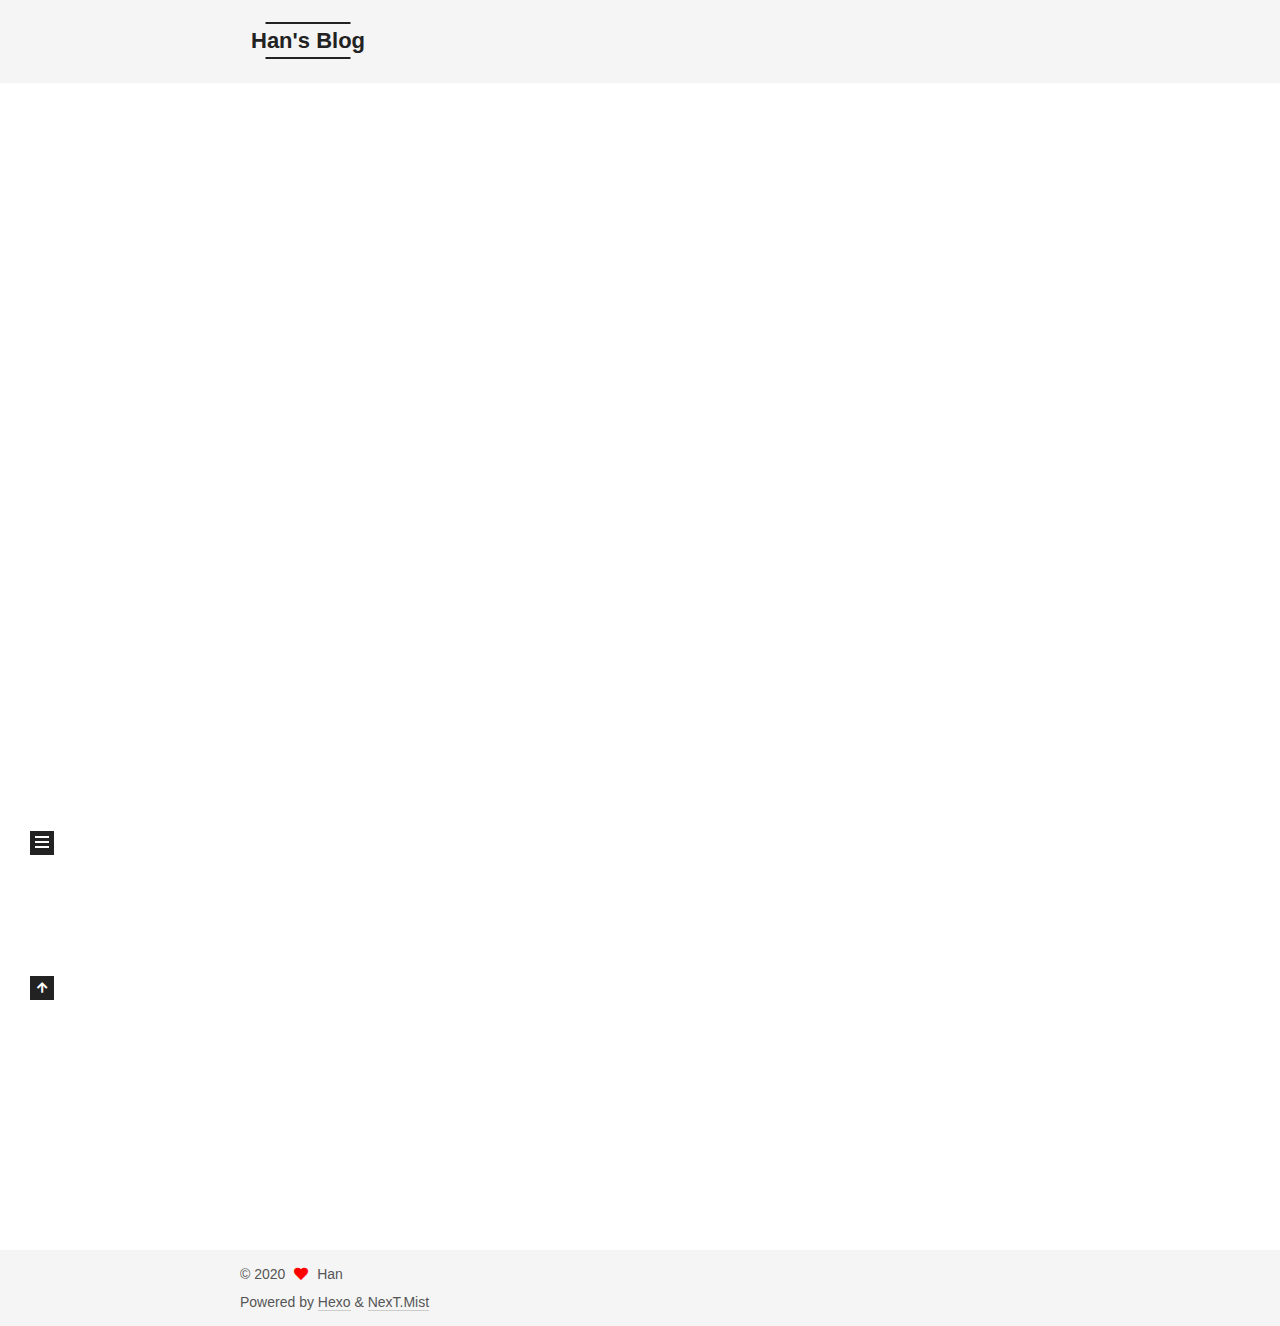
==== commit 7cd78566: "Site updated: 2020-06-27 14:55:15" ====
--- a/index.html
+++ b/index.html
@@ -1,5 +1,5 @@
 <!DOCTYPE html>
-<html lang="en">
+<html lang="zh-Hans">
 <head>
   <meta charset="UTF-8">
 <meta name="viewport" content="width=device-width, initial-scale=1, maximum-scale=2">
@@ -17,14 +17,13 @@
 
 <script id="hexo-configurations">
     var NexT = window.NexT || {};
-    var CONFIG = {"hostname":"chasuka.github.io","root":"/","scheme":"Muse","version":"8.0.0-rc.3","exturl":false,"sidebar":{"position":"left","display":"post","padding":18,"offset":12,"onmobile":false},"copycode":{"enable":false,"show_result":false,"style":null},"back2top":{"enable":true,"sidebar":false,"scrollpercent":false},"bookmark":{"enable":false,"color":"#222","save":"auto"},"fancybox":false,"mediumzoom":false,"lazyload":false,"pangu":false,"comments":{"style":"tabs","active":null,"storage":true,"lazyload":false,"nav":null},"algolia":{"hits":{"per_page":10},"labels":{"input_placeholder":"Search for Posts","hits_empty":"We didn't find any results for the search: ${query}","hits_stats":"${hits} results found in ${time} ms"}},"localsearch":{"enable":false,"trigger":"auto","top_n_per_article":1,"unescape":false,"preload":false},"motion":{"enable":true,"async":false,"transition":{"post_block":"fadeIn","post_header":"slideDownIn","post_body":"slideDownIn","coll_header":"slideLeftIn","sidebar":"slideUpIn"}}};
+    var CONFIG = {"hostname":"chasuka.github.io","root":"/","scheme":"Mist","version":"8.0.0-rc.3","exturl":false,"sidebar":{"position":"left","display":"post","padding":18,"offset":12,"onmobile":false},"copycode":{"enable":false,"show_result":false,"style":null},"back2top":{"enable":true,"sidebar":false,"scrollpercent":false},"bookmark":{"enable":false,"color":"#222","save":"auto"},"fancybox":false,"mediumzoom":false,"lazyload":false,"pangu":false,"comments":{"style":"tabs","active":null,"storage":true,"lazyload":false,"nav":null},"algolia":{"hits":{"per_page":10},"labels":{"input_placeholder":"Search for Posts","hits_empty":"We didn't find any results for the search: ${query}","hits_stats":"${hits} results found in ${time} ms"}},"localsearch":{"enable":false,"trigger":"auto","top_n_per_article":1,"unescape":false,"preload":false},"motion":{"enable":true,"async":false,"transition":{"post_block":"fadeIn","post_header":"slideDownIn","post_body":"slideDownIn","coll_header":"slideLeftIn","sidebar":"slideUpIn"}}};
   </script>
 
   <meta property="og:type" content="website">
-<meta property="og:title" content="Hexo">
+<meta property="og:title" content="Han&#39;s Blog">
 <meta property="og:url" content="https://chasuka.github.io/index.html">
-<meta property="og:site_name" content="Hexo">
-<meta property="og:locale" content="en_US">
+<meta property="og:site_name" content="Han&#39;s Blog">
 <meta property="article:author" content="Han">
 <meta name="twitter:card" content="summary">
 
@@ -37,11 +36,11 @@
     sidebar: "",
     isHome : true,
     isPost : false,
-    lang   : 'en'
+    lang   : 'zh-Hans'
   };
 </script>
 
-  <title>Hexo</title>
+  <title>Han's Blog</title>
   
 
 
@@ -82,6 +81,9 @@
       <div class="header-inner"><div class="site-brand-container">
   <div class="site-nav-toggle">
     <div class="toggle" aria-label="Toggle navigation bar">
+        <span class="toggle-line toggle-line-first"></span>
+        <span class="toggle-line toggle-line-middle"></span>
+        <span class="toggle-line toggle-line-last"></span>
     </div>
   </div>
 
@@ -89,7 +91,7 @@
 
     <a href="/" class="brand" rel="start">
       <span class="logo-line-before"><i></i></span>
-      <h1 class="site-title">Hexo</h1>
+      <h1 class="site-title">Han's Blog</h1>
       <span class="logo-line-after"><i></i></span>
     </a>
   </div>
@@ -102,6 +104,35 @@
 
 
 
+<nav class="site-nav">
+  <ul id="menu" class="main-menu menu">
+        <li class="menu-item menu-item-home">
+
+    <a href="/" rel="section"><i class="fa fa-home fa-fw"></i>Home</a>
+
+  </li>
+        <li class="menu-item menu-item-about">
+
+    <a href="/about/" rel="section"><i class="fa fa-user fa-fw"></i>About</a>
+
+  </li>
+        <li class="menu-item menu-item-tags">
+
+    <a href="/tags/" rel="section"><i class="fa fa-tags fa-fw"></i>Tags</a>
+
+  </li>
+        <li class="menu-item menu-item-categories">
+
+    <a href="/categories/" rel="section"><i class="fa fa-th fa-fw"></i>Categories</a>
+
+  </li>
+        <li class="menu-item menu-item-archives">
+
+    <a href="/archives/" rel="section"><i class="fa fa-archive fa-fw"></i>Archives</a>
+
+  </li>
+  </ul>
+</nav>
 
 
 
@@ -126,7 +157,7 @@
       
   
   
-  <article itemscope itemtype="http://schema.org/Article" class="post-block" lang="en">
+  <article itemscope itemtype="http://schema.org/Article" class="post-block" lang="zh-Hans">
     <link itemprop="mainEntityOfPage" href="https://chasuka.github.io/2020/06/27/hello-world/">
 
     <span hidden itemprop="author" itemscope itemtype="http://schema.org/Person">
@@ -136,7 +167,7 @@
     </span>
 
     <span hidden itemprop="publisher" itemscope itemtype="http://schema.org/Organization">
-      <meta itemprop="name" content="Hexo">
+      <meta itemprop="name" content="Han's Blog">
     </span>
       <header class="post-header">
         <h2 class="post-title" itemprop="name headline">
@@ -257,7 +288,8 @@
 <div class="site-state-wrap motion-element">
   <nav class="site-state">
       <div class="site-state-item site-state-posts">
-          <a href="/archives">
+          <a href="/archives/">
+        
           <span class="site-state-item-count">1</span>
           <span class="site-state-item-name">posts</span>
         </a>
@@ -292,7 +324,7 @@
   </span>
   <span class="author" itemprop="copyrightHolder">Han</span>
 </div>
-  <div class="powered-by">Powered by <a href="https://hexo.io/" class="theme-link" rel="noopener" target="_blank">Hexo</a> & <a href="https://theme-next.js.org/muse/" class="theme-link" rel="noopener" target="_blank">NexT.Muse</a>
+  <div class="powered-by">Powered by <a href="https://hexo.io/" class="theme-link" rel="noopener" target="_blank">Hexo</a> & <a href="https://theme-next.js.org/mist/" class="theme-link" rel="noopener" target="_blank">NexT.Mist</a>
   </div>
 
         
--- a/css/main.css
+++ b/css/main.css
@@ -1,22 +1,22 @@
 :root {
   --body-bg-color: #fff;
-  --content-bg-color: #fff;
+  --content-bg-color: #f5f5f5;
   --card-bg-color: #f5f5f5;
   --text-color: #555;
   --blockquote-color: #666;
   --link-color: #555;
   --link-hover-color: #222;
-  --brand-color: #fff;
-  --brand-hover-color: #fff;
+  --brand-color: #222;
+  --brand-hover-color: #222;
   --table-row-odd-bg-color: #f9f9f9;
   --table-row-hover-bg-color: #f5f5f5;
-  --menu-item-bg-color: #f5f5f5;
-  --btn-default-bg: #222;
-  --btn-default-color: #fff;
-  --btn-default-border-color: #222;
-  --btn-default-hover-bg: #fff;
-  --btn-default-hover-color: #222;
-  --btn-default-hover-border-color: #222;
+  --menu-item-bg-color: #ddd;
+  --btn-default-bg: transparent;
+  --btn-default-color: var(--link-color);
+  --btn-default-border-color: var(--link-color);
+  --btn-default-hover-bg: transparent;
+  --btn-default-hover-color: var(--link-hover-color);
+  --btn-default-hover-border-color: var(--link-hover-color);
   --highlight-background: #f0f0f0;
   --highlight-foreground: #444;
   --highlight-gutter-background: #dedede;
@@ -225,7 +225,7 @@
 }
 a,
 span.exturl {
-  border-bottom: 1px solid #999;
+  border-bottom: 1px solid #ccc;
   color: var(--link-color);
   outline: 0;
   text-decoration: none;
@@ -1200,7 +1200,7 @@
 }
 .site-meta {
   flex-grow: 1;
-  text-align: center;
+  text-align: left;
 }
 @media (max-width: 767px) {
   .site-meta {
@@ -1402,7 +1402,7 @@
 }
 .links-of-author a::before,
 .links-of-author span.exturl::before {
-  background: #f1ffbf;
+  background: #6cbe55;
   border-radius: 50%;
   content: ' ';
   display: inline-block;
@@ -2413,119 +2413,205 @@
   border-bottom-color: #111;
   color: #111;
 }
+hr {
+  height: 2px;
+  margin: 20px 0;
+}
+.btn {
+  padding: 0 10px;
+}
+.headband {
+  display: none;
+}
+.main-inner {
+  padding-bottom: 80px;
+}
 @media (max-width: 767px) {
-  .header-inner,
-  .main-inner,
+  .main-inner {
+    width: auto;
+  }
+}
+.content {
+  padding-top: 80px;
+}
+@media (max-width: 767px) {
+  .content {
+    padding-top: 60px;
+  }
+}
+.pagination {
+  margin: 120px 0 0;
+  text-align: left;
+}
+@media (max-width: 767px) {
+  .pagination {
+    margin: 80px 10px 0;
+    text-align: center;
+  }
+}
+.footer {
+  background: var(--content-bg-color);
+  color: var(--text-color);
+  padding: 10px 0;
+}
+.footer-inner {
+  text-align: left;
+}
+@media (max-width: 767px) {
   .footer-inner {
+    text-align: center;
     width: auto;
   }
 }
+.header {
+  background: var(--content-bg-color);
+}
 .header-inner {
-  padding-top: 100px;
+  align-items: center;
+  display: flex;
+  padding: 20px 0;
 }
 @media (max-width: 767px) {
   .header-inner {
-    padding-top: 50px;
-  }
-}
-.main-inner {
-  padding-bottom: 60px;
-}
-.content {
-  padding-top: 70px;
+    display: block;
+    padding: 10px 0;
+    width: auto;
+  }
+}
+.site-meta {
+  line-height: normal;
+}
+.site-meta .brand {
+  padding: 2px 1px;
 }
 @media (max-width: 767px) {
-  .content {
-    padding-top: 35px;
-  }
-}
-embed {
+  .site-meta .brand {
+    display: block;
+  }
+}
+.site-meta .site-title {
+  font-weight: bolder;
+}
+.logo-line-before,
+.logo-line-after {
   display: block;
-  margin: 0 auto 25px auto;
-}
-.custom-logo .site-meta-headline {
-  text-align: center;
-}
-.custom-logo .site-title {
-  color: #222;
-  margin: 10px auto 0;
-}
-.custom-logo .site-title a {
-  border: 0;
-}
-.custom-logo-image {
-  background: #fff;
   margin: 0 auto;
-  max-width: 150px;
-  padding: 5px;
-}
-.brand {
-  background: var(--btn-default-bg);
+  overflow: hidden;
+  width: 75%;
+}
+@media (max-width: 767px) {
+  .logo-line-before,
+  .logo-line-after {
+    display: none;
+  }
+}
+.logo-line-before i,
+.logo-line-after i {
+  background: var(--brand-color);
+  display: block;
+  height: 2px;
+  position: relative;
+}
+.use-motion .logo-line-before i {
+  left: -100%;
+}
+.use-motion .logo-line-after i {
+  right: -100%;
+}
+.site-subtitle {
+  display: none;
+}
+.site-nav {
+  flex-grow: 1;
 }
 @media (max-width: 767px) {
   .site-nav {
-    border-bottom: 1px solid #ddd;
-    border-top: 1px solid #ddd;
-    left: 0;
-    margin: 0;
-    padding: 0;
-    width: 100%;
-  }
-}
-@media (max-width: 767px) {
-  .menu {
-    text-align: left;
-  }
-}
-.menu-item-active a,
-.menu .menu-item a:hover,
-.menu .menu-item span.exturl:hover {
-  background: transparent;
-  border-bottom: 1px solid var(--link-hover-color) !important;
-}
-@media (max-width: 767px) {
-  .menu-item-active a,
-  .menu .menu-item a:hover,
-  .menu .menu-item span.exturl:hover {
-    border-bottom: 1px dotted #ddd !important;
-  }
+    padding: 10px 10px 0;
+  }
+}
+.menu {
+  margin: 0;
+}
+.menu .menu-item {
+  margin: 0;
 }
 @media (max-width: 767px) {
   .menu .menu-item {
-    margin: 0 10px;
+    margin-top: 5px;
   }
 }
 .menu .menu-item a,
 .menu .menu-item span.exturl {
-  border-bottom: 1px solid transparent;
+  border-radius: 2px;
+  padding: 0 10px;
+  transition-property: background;
 }
 @media (max-width: 767px) {
   .menu .menu-item a,
   .menu .menu-item span.exturl {
-    padding: 5px 10px;
-  }
-}
-@media (min-width: 768px) {
-  .menu .menu-item .fa,
-  .menu .menu-item .fab,
-  .menu .menu-item .far,
-  .menu .menu-item .fas {
-    display: block;
-    line-height: 2;
-    margin-right: 0;
-    width: 100%;
+    text-align: left;
   }
 }
 .menu .menu-item .badge {
-  background: #eee;
+  background: #fff;
+  border-radius: 10px;
   color: #555;
   padding: 1px 4px;
-}
-.sub-menu {
-  margin: 10px 0;
-}
-.sub-menu .menu-item {
-  display: inline-block;
+  text-shadow: 1px 1px 0 rgba(0,0,0,0.1);
+}
+.posts-expand.index .post-title,
+.posts-expand.index .post-meta {
+  text-align: left;
+}
+@media (max-width: 767px) {
+  .posts-expand.index .post-title,
+  .posts-expand.index .post-meta {
+    text-align: center;
+  }
+}
+.posts-expand.index .post-meta {
+  margin: 5px 0 20px 0;
+}
+.posts-expand .post-eof {
+  display: none;
+}
+.posts-expand .post-block:not(:first-child) {
+  margin-top: 120px;
+}
+.posts-expand .post-title,
+.posts-expand .post-meta {
+  text-align: center;
+}
+.posts-expand .post-body img {
+  margin-left: 0;
+}
+.posts-expand .post-tags {
+  text-align: left;
+}
+.posts-expand .post-tags a {
+  background: #f5f5f5;
+  border-bottom: none;
+  padding: 1px 5px;
+}
+.posts-expand .post-tags a:hover {
+  background: #ccc;
+}
+.posts-expand .post-nav {
+  margin-top: 40px;
+}
+.post-button {
+  margin-top: 20px;
+  text-align: left;
+}
+.post-button .btn {
+  background: none;
+  border: 0;
+  border-bottom: 2px solid var(--btn-default-border-color);
+  padding: 0;
+  transition-property: border;
+}
+.post-button .btn:hover {
+  border-bottom-color: var(--btn-default-hover-border-color);
 }
 .sidebar {
   left: -320px;
@@ -2562,3 +2648,9 @@
   text-overflow: ellipsis;
   white-space: nowrap;
 }
+.sub-menu {
+  margin: 10px 0;
+}
+.sub-menu .menu-item {
+  display: inline-block;
+}
